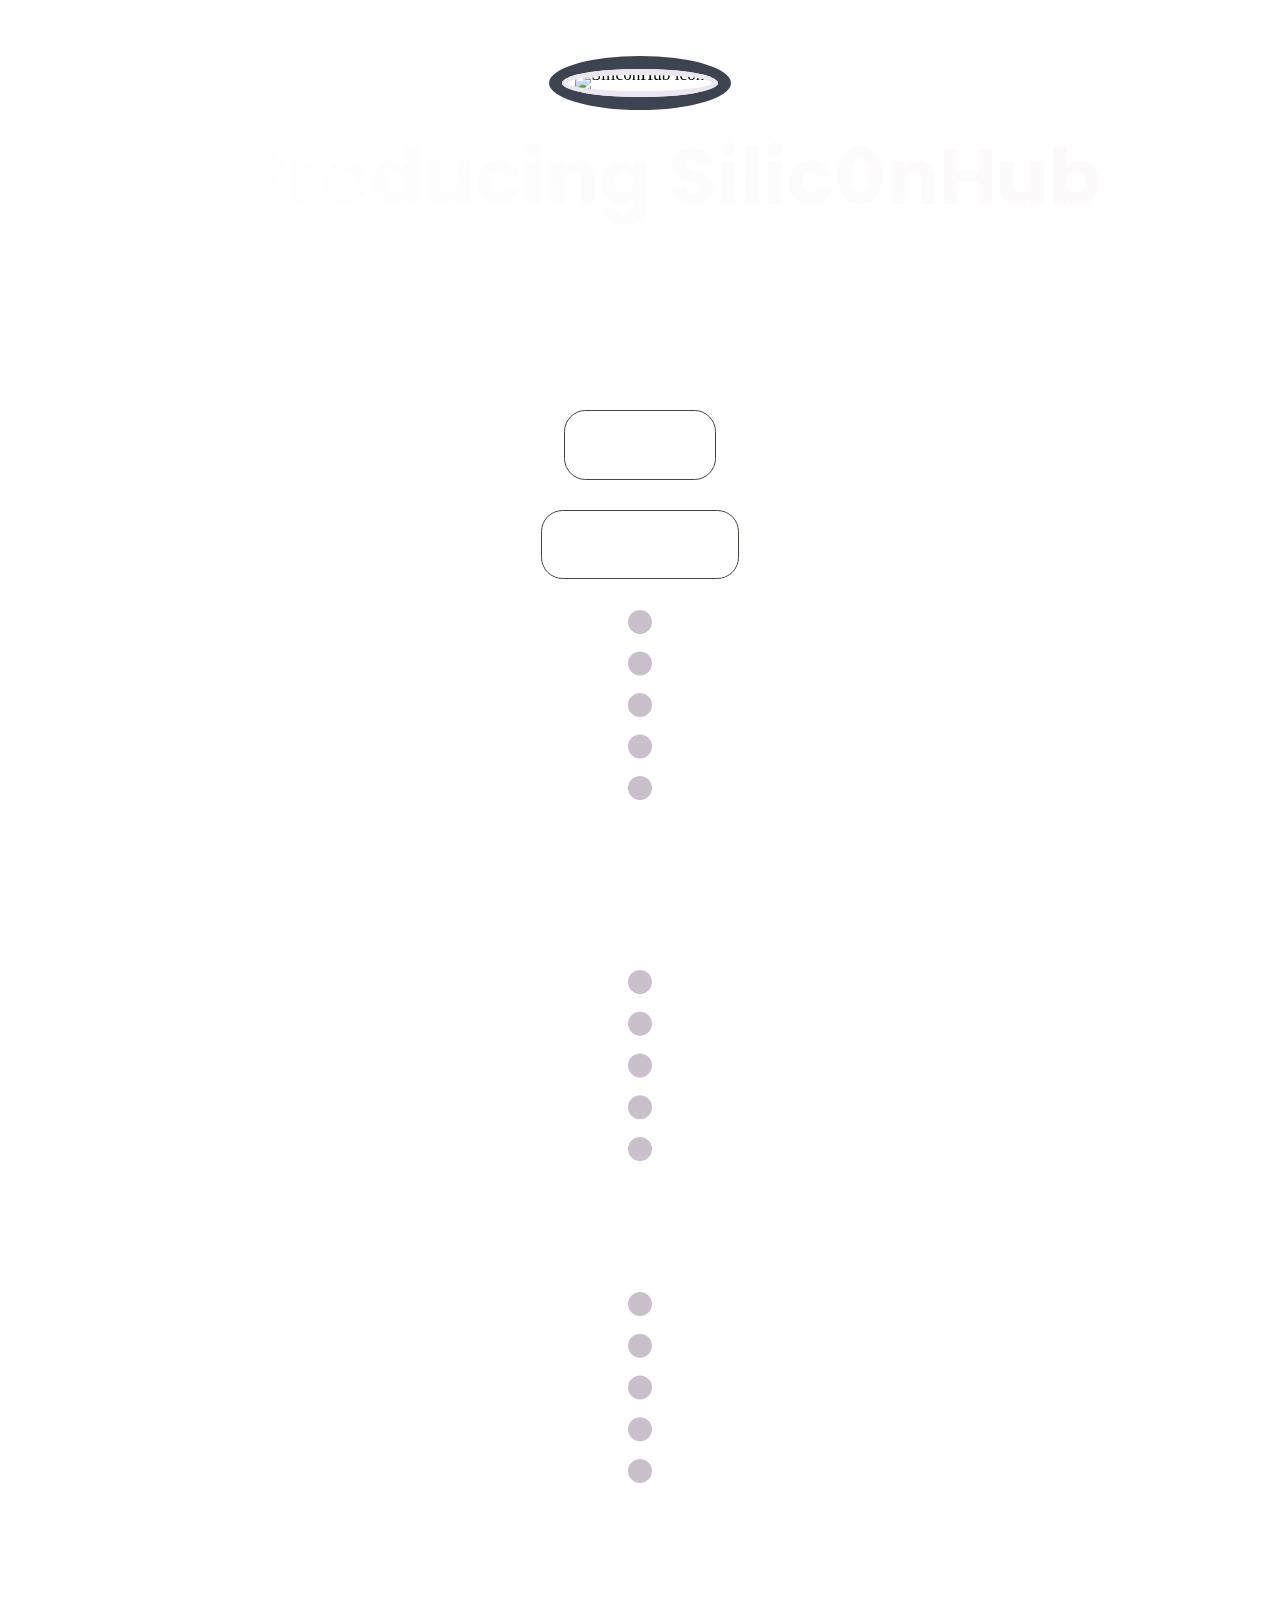
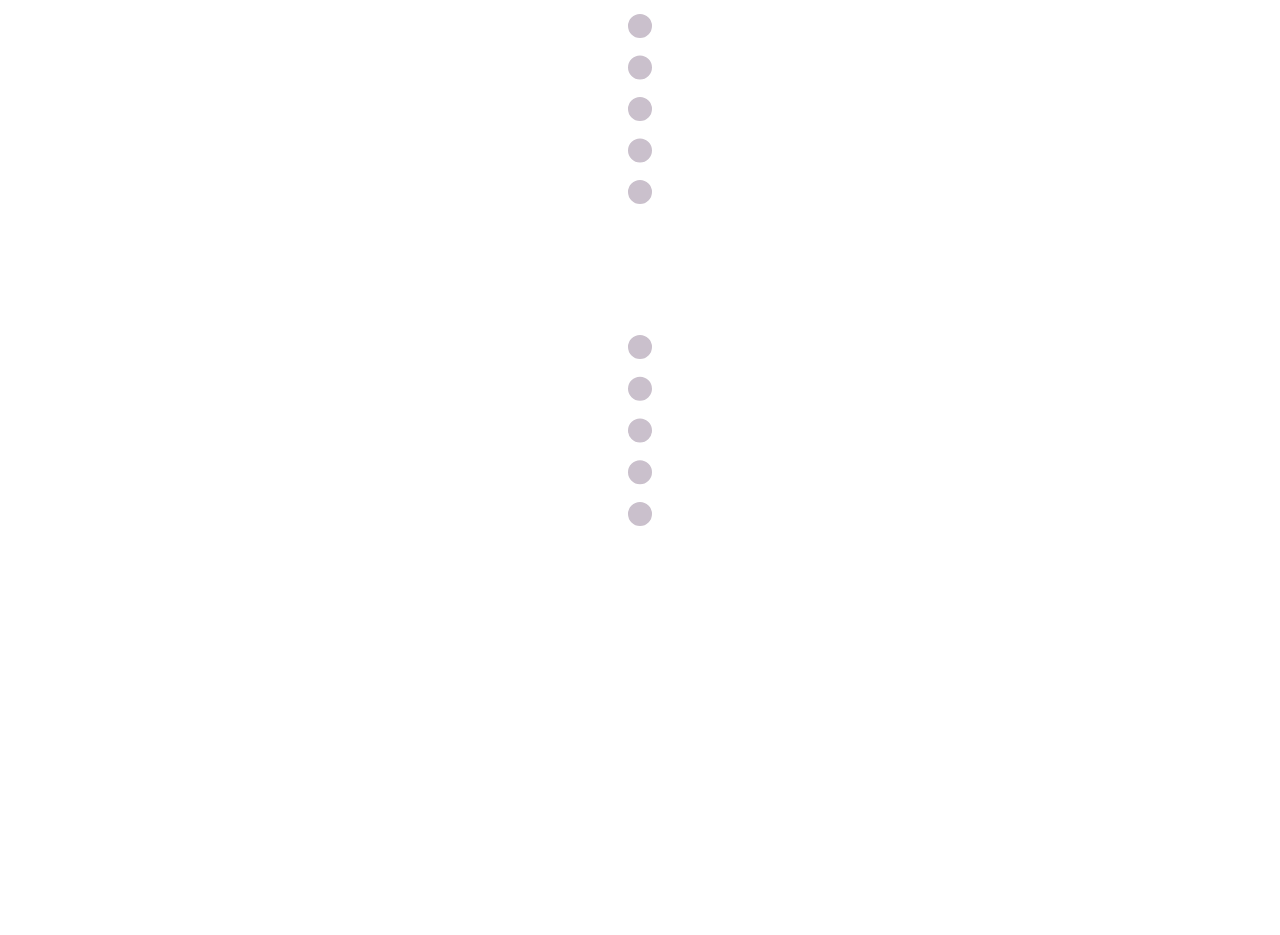
==== index.html @ a366f753 "Add files via upload" ====
<!DOCTYPE html>
<html lang="en" style="--viewport-height: 100dvh; --background-height: 100lvh;"><head><title>Silic0nHub</title><meta charset="utf-8"><meta name="viewport" content="width=device-width,initial-scale=1"><meta name="description" content="A new way to experience tweaks"><meta property="og:site_name" content="Silic0nHub"><meta property="og:title" content="Silic0nHub"><meta property="og:type" content="website"><meta property="og:description" content="A new way to experience tweaks"><meta property="og:image" content="https://raw.githubusercontent.com/Outland3r2007/Silic0nHub/main/resources/favicon.ico"><meta property="og:image:type" content="image/jpeg"><meta property="og:image:width" content="1280"><meta property="og:image:height" content="800"><meta property="og:url" content="home.html"><meta property="twitter:card" content="summary_large_image"><link rel="canonical" href="https://silic0nhub.ga"><link href="https://fonts.googleapis.com/css?display=swap&amp;family=Poppins:700,700italic%7CInter:400,400italic,700,700italic" rel="stylesheet" type="text/css"><style>html,body,div,span,applet,object,iframe,h1,h2,h3,h4,h5,h6,p,blockquote,pre,a,abbr,acronym,address,big,cite,code,del,dfn,em,img,ins,kbd,q,s,samp,small,strike,strong,sub,sup,tt,var,b,u,i,center,dl,dt,dd,ol,ul,li,fieldset,form,label,legend,table,caption,tbody,tfoot,thead,tr,th,td,article,aside,canvas,details,embed,figure,figcaption,footer,header,hgroup,menu,nav,output,ruby,section,summary,time,mark,audio,video{margin:0;padding:0;border:0;font-size:100%;font:inherit;vertical-align:baseline;}article,aside,details,figcaption,figure,footer,header,hgroup,menu,nav,section{display:block;}body{line-height:1;}ol,ul{list-style:none;}blockquote,q{quotes:none;}blockquote:before,blockquote:after,q:before,q:after{content:'';content:none;}table{border-collapse:collapse;border-spacing:0;}body{-webkit-text-size-adjust:none}mark{background-color:transparent;color:inherit}input::-moz-focus-inner{border:0;padding:0}input[type="text"],input[type="email"],select,textarea{-moz-appearance:none;-webkit-appearance:none;-ms-appearance:none;appearance:none}*, *:before, *:after {box-sizing: border-box;}body {line-height: 1.0;min-height: var(--viewport-height);min-width: 320px;overflow-x: hidden;word-wrap: break-word;}body:before {content: '';display: block;background-attachment: scroll;height: var(--background-height);left: 0;pointer-events: none;position: fixed;top: 0;transform: scale(1);width: 100vw;z-index: 0;background-image: url(''), url('https://lh3.googleusercontent.com/dvTiW1yH-d32u-3_xgGhCYrUFSm2v0r_bvnTh9hktav90YnT2o7CIocQ8OpgOjsM97dIYoUW4iArFUp9iAbj6QcyIIwWYTE84WZNcqA9OOIW4iKFGFaEPrb1w4jtC-XUYjU4orEqMlHY92l7gALFaJn952jGIaU');background-size: 308px, cover;background-position: center, center;background-repeat: repeat, no-repeat;background-color: #FFFFFF;}body:after {background-color: #272B36;content: '';display: block;height: 100%;left: 0;opacity: 0;position: fixed;top: 0;transform: scale(1);transition: opacity 1s ease-in-out 0.25s, visibility 1s 0.25s;visibility: hidden;width: 100%;z-index: 1;}body.is-loading:after {opacity: 1;visibility: visible;}:root {--background-height: 100vh;--site-language-alignment: left;--site-language-direction: ltr;--site-language-flex-alignment: flex-start;--viewport-height: 100vh;}html {font-size: 18pt;}u {text-decoration: underline;}strong {color: inherit;font-weight: bolder;}em {font-style: italic;}code {background-color: rgba(144,144,144,0.25);border-radius: 0.25em;font-family: 'Lucida Console', 'Courier New', monospace;font-size: 0.9em;font-weight: normal;letter-spacing: 0;margin: 0 0.25em;padding: 0.25em 0.5em;text-indent: 0;}mark {background-color: rgba(144,144,144,0.25);}s {text-decoration: line-through;}sub {font-size: smaller;vertical-align: sub;}sup {font-size: smaller;vertical-align: super;}a {color: inherit;text-decoration: underline;transition: color 0.25s ease;}#wrapper {-webkit-overflow-scrolling: touch;align-items: center;display: flex;flex-direction: column;justify-content: center;min-height: var(--viewport-height);overflow: hidden;position: relative;z-index: 2;}#main {--alignment: center;--flex-alignment: center;--border-radius-tl: 0;--border-radius-tr: 0;--border-radius-br: 0;--border-radius-bl: 0;align-items: center;display: flex;flex-grow: 0;flex-shrink: 0;justify-content: center;max-width: 100%;position: relative;text-align: var(--alignment);z-index: 1;transition: opacity 0.5s ease 0s,transform 0.5s ease 0s;}#main > .inner {--padding-horizontal: 4rem;--padding-vertical: 4rem;--spacing: 1.75rem;--width: 70rem;border-radius: var(--border-radius-tl) var(--border-radius-tr) var(--border-radius-br) var(--border-radius-bl);max-width: 100%;position: relative;width: var(--width);z-index: 1;padding: var(--padding-vertical) var(--padding-horizontal);}#main > .inner > * {margin-top: var(--spacing);margin-bottom: var(--spacing);}#main > .inner > :first-child {margin-top: 0 !important;}#main > .inner > :last-child {margin-bottom: 0 !important;}#main > .inner > .full {margin-left: calc(var(--padding-horizontal) * -1);max-width: calc(100% + calc(var(--padding-horizontal) * 2) + 0.4725px);width: calc(100% + calc(var(--padding-horizontal) * 2) + 0.4725px);}#main > .inner > .full:first-child {border-top-left-radius: inherit;border-top-right-radius: inherit;margin-top: calc(var(--padding-vertical) * -1) !important;}#main > .inner > .full:last-child {border-bottom-left-radius: inherit;border-bottom-right-radius: inherit;margin-bottom: calc(var(--padding-vertical) * -1) !important;}#main > .inner > .full.screen {border-radius: 0 !important;max-width: 100vw;position: relative;width: 100vw;left: 50%;margin-left: -50vw;right: auto;}body.is-loading #main {opacity: 0;transform: translateY(0.375rem);}body.is-instant #main, body.is-instant #main > .inner > *,body.is-instant #main > .inner > section > * {transition: none !important;}body.is-instant:after {display: none !important;transition: none !important;}.image {display: block;line-height: 0;max-width: 100%;position: relative;}.image .frame {-webkit-backface-visibility: hidden;-webkit-transform: translate3d(0, 0, 0);display: inline-block;max-width: 100%;overflow: hidden;vertical-align: top;width: 100%;}.image .frame img {border-radius: 0 !important;max-width: 100%;vertical-align: top;width: inherit;}.image.full .frame {display: block;}.image.full:first-child .frame {border-top-left-radius: inherit;border-top-right-radius: inherit;}.image.full:last-child .frame {border-bottom-left-radius: inherit;border-bottom-right-radius: inherit;}.image.style1 .frame {width: 9rem;border-radius: 100%;border-color: #ECE6ED;border-style: solid;border-width: 6px;box-shadow: 0rem 0rem 0rem 0.75rem #3E4352;transition: none;}.image.style1 .frame img {transition: none;}h1, h2, h3, p {direction: var(--site-language-direction);position: relative;}h1 span.p, h2 span.p, h3 span.p, p span.p {display: block;position: relative;}h1 span[style], h2 span[style], h3 span[style], p span[style], h1 strong, h2 strong, h3 strong, p strong, h1 a, h2 a, h3 a, p a, h1 code, h2 code, h3 code, p code, h1 mark, h2 mark, h3 mark, p mark {-webkit-text-fill-color: currentcolor;}h1.style2, h2.style2, h3.style2, p.style2 {color: #FCFAFA;font-family: 'Poppins', sans-serif;font-size: 4.5em;line-height: 1.25;font-weight: 700;background-image: linear-gradient(45deg, #FFFFFF 0%, #FCFAFA 85%);-webkit-background-clip: text;-webkit-text-fill-color: transparent;}h1.style2 mark, h2.style2 mark, h3.style2 mark, p.style2 mark {color: #A1A1A1;background-color: transparent;}h1.style2 a, h2.style2 a, h3.style2 a, p.style2 a {text-decoration: none;}h1.style2 a:hover, h2.style2 a:hover, h3.style2 a:hover, p.style2 a:hover {text-decoration: underline;}h1.style2 span.p:nth-child(n + 2), h2.style2 span.p:nth-child(n + 2), h3.style2 span.p:nth-child(n + 2), p.style2 span.p:nth-child(n + 2) {margin-top: 1rem;-webkit-text-fill-color: currentcolor;}h1.style2 span.p, h2.style2 span.p, h3.style2 span.p, p.style2 span.p {background-image: linear-gradient(45deg, #FFFFFF 0%, #FCFAFA 85%);-webkit-background-clip: text;-webkit-text-fill-color: transparent !important;}h1.style4, h2.style4, h3.style4, p.style4 {color: #FFFFFF;font-family: 'Inter', sans-serif;font-size: 1em;line-height: 1.875;font-weight: 400;}h1.style4 mark, h2.style4 mark, h3.style4 mark, p.style4 mark {color: #5F3FBA;background-color: transparent;}h1.style4 a, h2.style4 a, h3.style4 a, p.style4 a {text-decoration: none;}h1.style4 a:hover, h2.style4 a:hover, h3.style4 a:hover, p.style4 a:hover {text-decoration: underline;}h1.style4 span.p:nth-child(n + 2), h2.style4 span.p:nth-child(n + 2), h3.style4 span.p:nth-child(n + 2), p.style4 span.p:nth-child(n + 2) {margin-top: 1rem;}h1.style3:not(:first-child), h2.style3:not(:first-child), h3.style3:not(:first-child), p.style3:not(:first-child) {margin-top: 0.875rem !important;}h1.style3:not(:last-child), h2.style3:not(:last-child), h3.style3:not(:last-child), p.style3:not(:last-child) {margin-bottom: 0.875rem !important;}h1.style3, h2.style3, h3.style3, p.style3 {text-transform: uppercase;color: #FFFFFF;font-family: 'Inter', sans-serif;letter-spacing: 0.25rem;width: calc(100% + 0.25rem);font-size: 0.75em;line-height: 1.5;font-weight: 700;}h1.style3 mark, h2.style3 mark, h3.style3 mark, p.style3 mark {color: #5F3FBA;background-color: transparent;}h1.style3 a, h2.style3 a, h3.style3 a, p.style3 a {text-decoration: none;}h1.style3 a:hover, h2.style3 a:hover, h3.style3 a:hover, p.style3 a:hover {text-decoration: underline;}h1.style3 span.p:nth-child(n + 2), h2.style3 span.p:nth-child(n + 2), h3.style3 span.p:nth-child(n + 2), p.style3 span.p:nth-child(n + 2) {margin-top: 1rem;}h1.style1, h2.style1, h3.style1, p.style1 {text-align: center;color: #FFFFFF;font-family: 'Poppins', sans-serif;font-size: 0.5em;line-height: 1.375;font-weight: 700;background-image: linear-gradient(45deg, #FFFFFF 53%, #FFFFFF 100%);-webkit-background-clip: text;-webkit-text-fill-color: transparent;}h1.style1 mark, h2.style1 mark, h3.style1 mark, p.style1 mark {color: #A1A1A1;background-color: transparent;}h1.style1 a, h2.style1 a, h3.style1 a, p.style1 a {text-decoration: none;}h1.style1 a:hover, h2.style1 a:hover, h3.style1 a:hover, p.style1 a:hover {text-decoration: underline;}h1.style1 span.p:nth-child(n + 2), h2.style1 span.p:nth-child(n + 2), h3.style1 span.p:nth-child(n + 2), p.style1 span.p:nth-child(n + 2) {margin-top: 1rem;-webkit-text-fill-color: currentcolor;}h1.style1 span.p, h2.style1 span.p, h3.style1 span.p, p.style1 span.p {background-image: linear-gradient(45deg, #FFFFFF 53%, #FFFFFF 100%);-webkit-background-clip: text;-webkit-text-fill-color: transparent !important;}.buttons {cursor: default;display: flex;justify-content: var(--flex-alignment);letter-spacing: 0;padding: 0;}.buttons li {max-width: 100%;}.buttons li a {align-items: center;justify-content: center;max-width: 100%;text-align: center;text-decoration: none;vertical-align: middle;white-space: nowrap;}.buttons.style1 {gap: 0rem;flex-direction: row;flex-wrap: wrap;}.buttons.style1 li a {display: inline-flex;width: auto;height: 4rem;line-height: 4rem;padding: 0 2rem;vertical-align: middle;text-transform: uppercase;font-family: 'Inter', sans-serif;letter-spacing: 0.25rem;padding-left: calc(0.25rem + 2rem);font-size: 0.75em;font-weight: 700;border-radius: 1.25rem;flex-direction: row-reverse;justify-content: flex-end;transition: transform 0.25s ease, color 0.25s ease, background-color 0.25s ease, border-color 0.25s ease;}.buttons.style1 li a svg {display: block;fill: #FFFFFF;flex-grow: 0;flex-shrink: 0;height: 100%;min-width: 18px;width: 1.875em;margin-left: 0.5em;margin-right: calc(-0.125em + 0.25rem);transition: fill 0.25s ease;}.buttons.style1 li a .label {direction: var(--site-language-direction);overflow: hidden;text-overflow: ellipsis;flex-grow: 1;flex-shrink: 1;text-align: left;width: 100%;}.buttons.style1 .button {color: #FFFFFF;border: solid 1px #3E4352;}.buttons.style1 .button svg {fill: #FFFFFF;}.buttons.style1 li a:hover {transform: scale(1.0775);}hr {border: 0;padding: 0;position: relative;width: 100%;}hr:before {content: '';display: inline-block;max-width: 100%;vertical-align: middle;}hr.style1:not(:first-child) {margin-top: 0rem !important;}hr.style1:not(:last-child) {margin-bottom: 0rem !important;}hr.style1:before {height: 11rem;border-left: dotted 24px #CAC0CC;width: 24px;}.icons {display: flex;flex-wrap: wrap;justify-content: var(--flex-alignment);letter-spacing: 0;padding: 0;}.icons li {position: relative;z-index: 1;}.icons li a {align-items: center;display: flex;justify-content: center;}.icons li a svg {display: block;position: relative;}.icons li a + svg {display: block;height: 100%;left: 0;pointer-events: none;position: absolute;top: 0;width: 100%;z-index: -1;}.icons li a .label {display: none;}.icons.style2 {font-size: 1.5em;gap: 1.25rem;}.icons.style2 li a {border-radius: 100%;height: 2em;width: 2em;transition: transform 0.25s ease, color 0.25s ease, background-color 0.25s ease, border-color 0.25s ease;}.icons.style2 li a svg {height: 60%;width: 60%;transition: fill 0.25s ease;}.icons.style2 a {background-color: #3E4352;}.icons.style2 a svg {fill: #FF7A7A;}.icons.style2 li a + svg {transition: transform 0.25s ease, fill 0.25s ease, stroke 0.25s ease;}.icons.style2 li a:hover {transform: scale(1.1125);}.icons.style2 li a:hover + svg {transform: scale(1.1125);}#icons01 .n01 svg {fill: #695EE6;}.icc-credits {display: block;opacity: 1 !important;position: relative;transition-delay: 0s !important;}.icc-credits span {border-radius: 24px;cursor: pointer;display: inline-block;font-family: Arial, sans-serif;font-size: 12px;letter-spacing: 0;line-height: 1;position: relative;text-decoration: none;width: auto;}.icc-credits span a {display: inline-block;padding: 0.5em 0.375em;position: relative;text-decoration: none;transition: color 0.25s ease, transform 0.25s ease;z-index: 1;}.icc-credits span a:before {content: '( ';opacity: 1;transition: opacity 0.25s ease;}.icc-credits span a:after {content: ' )';opacity: 1;transition: opacity 0.25s ease;}.icc-credits span::after {background-image: linear-gradient(30deg, #A464A1 15%, #3B5DAD 85%);border-radius: inherit;box-shadow: 0 0.25em 1.25em 0 rgba(0,0,0,0.25);content: '';display: block;height: calc(100% + 2px);left: -1px;opacity: 0;pointer-events: none;position: absolute;top: -1px;transition: opacity 0.25s ease, box-shadow 0.25s ease, transform 0.25s ease;width: calc(100% + 2px);}.icc-credits span:hover {text-transform: none !important;}.icc-credits span:hover a {color: #ffffff !important;transform: scale(1.1) translateY(-0.05rem);}.icc-credits span:hover a:before {opacity: 0;}.icc-credits span:hover a:after {opacity: 0;}.icc-credits span:hover::after {opacity: 1;transform: scale(1.1) translateY(-0.05rem);}#credits span {color: rgba(255,255,255,0.498);margin-top: 1.5rem !important;}@media (max-width: 1920px) {}@media (max-width: 1680px) {html {font-size: 13pt;}}@media (max-width: 1280px) {html {font-size: 13pt;}}@media (max-width: 1024px) {}@media (max-width: 980px) {html {font-size: 11pt;}}@media (max-width: 736px) {html {font-size: 11pt;}#main > .inner {--padding-horizontal: 1.5rem;--padding-vertical: 1.5rem;--spacing: 1.75rem;}.image.style1 .frame {width: 7.75rem;}h1.style2, h2.style2, h3.style2, p.style2 {letter-spacing: 0rem;width: 100%;font-size: 2.75em;line-height: 1.25;}h1.style4, h2.style4, h3.style4, p.style4 {letter-spacing: 0rem;width: 100%;font-size: 1em;line-height: 1.875;}h1.style3:not(:first-child), h2.style3:not(:first-child), h3.style3:not(:first-child), p.style3:not(:first-child) {margin-top: 0.65625rem !important;}h1.style3:not(:last-child), h2.style3:not(:last-child), h3.style3:not(:last-child), p.style3:not(:last-child) {margin-bottom: 0.65625rem !important;}h1.style3, h2.style3, h3.style3, p.style3 {letter-spacing: 0.21875rem;width: calc(100% + 0.21875rem);font-size: 0.75em;line-height: 1.5;}h1.style1, h2.style1, h3.style1, p.style1 {letter-spacing: 0rem;width: 100%;font-size: 1.5em;line-height: 1.375;}.buttons.style1 li a {letter-spacing: 0.25rem;padding-left: calc(0.25rem + 2rem);font-size: 0.75em;}.buttons.style1 li a svg {width: 1.875em;}hr.style1:not(:first-child) {margin-top: 0rem !important;}hr.style1:not(:last-child) {margin-bottom: 0rem !important;}hr.style1:before {height: 5rem;}.icons.style2 {font-size: 1.5em;gap: 1.25rem;}}@media (max-width: 480px) {#main > .inner {--spacing: 1.53125rem;}}@media (max-width: 360px) {#main > .inner {--padding-horizontal: 1.125rem;--padding-vertical: 1.125rem;--spacing: 1.3125rem;}h1.style2, h2.style2, h3.style2, p.style2 {font-size: 2.75em;}h1.style4, h2.style4, h3.style4, p.style4 {font-size: 1em;}h1.style3, h2.style3, h3.style3, p.style3 {font-size: 0.75em;}h1.style1, h2.style1, h3.style1, p.style1 {font-size: 1.5em;}.buttons.style1 {gap: 0rem;}.icons.style2 {gap: 0.9375rem;}}</style><noscript>&lt;style&gt;body {overflow: auto !important;}body:after {display: none !important;}#main &gt; .inner {opacity: 1.0 !important;}#main {opacity: 1.0 !important;transform: none !important;transition: none !important;filter: none !important;}&lt;/style&gt;</noscript><style></style></head><body class="is-ready is-touch"><svg xmlns="http://www.w3.org/2000/svg" version="1.1" xmlns:xlink="http://www.w3.org/1999/xlink" viewBox="0 0 40 40" display="none" width="0" height="0"><symbol id="icon-9e2" viewBox="0 0 40 40"><path d="M35.7,36.6H4.3C3.6,36.6,3,36,3,35.3V34c0-0.7,0.6-1.3,1.3-1.3h31.5c0.7,0,1.3,0.6,1.3,1.3v1.3C37,36.1,36.4,36.6,35.7,36.6 z M21.4,28.3c-0.4,0.4-0.9,0.6-1.5,0.6s-1.1-0.2-1.5-0.6L8,18c-0.4-0.4-0.6-0.9-0.6-1.5S7.6,15.4,8,15l1.2-1.2 c0.4-0.4,0.9-0.6,1.5-0.6s1.1,0.2,1.5,0.6l4.7,4.7V7.3c0-0.6,0.2-1,0.6-1.4c0.4-0.3,0.8-0.5,1.4-0.5h2c0.6,0,1.1,0.2,1.5,0.5 C22.8,6.3,23,6.8,23,7.3v11.2l4.7-4.7c0.4-0.4,0.9-0.6,1.5-0.6s1.1,0.2,1.5,0.6l1.2,1.2c0.4,0.4,0.6,0.9,0.6,1.5s-0.2,1.1-0.6,1.5 L21.4,28.3z"></path></symbol><symbol id="icon-90a" viewBox="0 0 40 40"><path d="M37.3,15.3v15.3c0,0.8-0.3,1.6-0.9,2.2c-0.6,0.6-1.4,0.9-2.2,0.9H5.8c-0.8,0-1.6-0.3-2.2-0.9s-0.9-1.4-0.9-2.2V15.3 c0.5,0.6,1.2,1.1,2,1.7c4.7,3.1,7.9,5.4,9.6,6.7c0.7,0.5,1.4,0.9,1.8,1.2c0.4,0.3,1,0.6,1.9,0.9c0.7,0.3,1.5,0.5,2.1,0.5l0,0 c0.6,0,1.4-0.2,2.1-0.5c0.7-0.3,1.4-0.6,1.9-0.9c0.4-0.3,1-0.7,1.8-1.2c2.2-1.6,5.4-3.8,9.6-6.7C36.1,16.5,36.7,15.9,37.3,15.3 L37.3,15.3z M37.3,9.6c0,1-0.3,2-0.9,2.9c-0.6,0.9-1.5,1.8-2.4,2.4c-4.9,3.3-7.9,5.4-9,6.2c-0.1,0.1-0.4,0.3-0.8,0.6 c-0.4,0.3-0.7,0.5-1,0.7c-0.3,0.2-0.6,0.4-1,0.6c-0.4,0.2-0.7,0.4-1.1,0.5c-0.4,0.1-0.6,0.2-0.9,0.2l0,0c-0.3,0-0.6-0.1-0.9-0.2 c-0.3-0.1-0.7-0.3-1.1-0.5c-0.4-0.2-0.7-0.4-1-0.6c-0.3-0.2-0.6-0.4-1-0.7c-0.4-0.3-0.7-0.5-0.8-0.6c-1.1-0.8-2.8-2-5.1-3.5 c-2.3-1.6-3.3-2.4-3.7-2.7c-0.8-0.5-1.6-1.2-2.3-2.2s-1-1.9-1-2.6c0-1,0.3-1.9,0.8-2.5c0.5-0.6,1.2-1,2.3-1h28.4 c0.8,0,1.6,0.3,2.2,0.9C37.1,8.1,37.3,8.8,37.3,9.6L37.3,9.6z"></path></symbol><symbol id="icon-98a" viewBox="0 0 40 40"><path d="M6.3,34v-5.5h28V34H6.3z M6.3,17.3h28v5.5h-28V17.3z M6.3,6.1h17v5.5h-17V6.1z"></path></symbol><symbol id="icon-905" viewBox="0 0 40 40"><path d="M36.3,10.2c-1,1.3-2.1,2.5-3.4,3.5c0,0.2,0,0.4,0,1c0,1.7-0.2,3.6-0.9,5.3c-0.6,1.7-1.2,3.5-2.4,5.1 c-1.1,1.5-2.3,3.1-3.7,4.3c-1.4,1.2-3.3,2.3-5.3,3c-2.1,0.8-4.2,1.2-6.6,1.2c-3.6,0-7-1-10.2-3c0.4,0,1.1,0.1,1.5,0.1 c3.1,0,5.9-1,8.2-2.9c-1.4,0-2.7-0.4-3.8-1.3c-1.2-1-1.9-2-2.2-3.3c0.4,0.1,1,0.1,1.2,0.1c0.6,0,1.2-0.1,1.7-0.2 c-1.4-0.3-2.7-1.1-3.7-2.3s-1.4-2.6-1.4-4.2v-0.1c1,0.6,2,0.9,3,0.9c-1-0.6-1.5-1.3-2.2-2.4c-0.6-1-0.9-2.1-0.9-3.3s0.3-2.3,1-3.4 c1.5,2.1,3.6,3.6,6,4.9s4.9,2,7.6,2.1c-0.1-0.6-0.1-1.1-0.1-1.4c0-1.8,0.8-3.5,2-4.7c1.2-1.2,2.9-2,4.7-2c2,0,3.6,0.8,4.8,2.1 c1.4-0.3,2.9-0.9,4.2-1.5c-0.4,1.5-1.4,2.7-2.9,3.6C33.8,11.2,35.1,10.9,36.3,10.2L36.3,10.2z"></path></symbol></svg><div id="wrapper"><div id="main"><div class="inner"><div id="image04" class="style1 image" style="opacity: 1; transform: none;"><span class="frame"><img src="https://raw.githubusercontent.com/Outland3r2007/Silic0nHub/main/resources/favicon.ico" alt="Silic0nHub icon"></span></div><h1 id="text01" class="style2" style="opacity: 1; transform: none;">Introducing Silic0nHub</h1><p id="text16" class="style4" style="opacity: 1;">Made with ♥ by @Outland3r2007</p><h3 id="text02" class="style3" style="opacity: 1; transform: none;">Silic0nHub</h3><h2 id="text03" class="style1" style="opacity: 1; transform: none;">A new way to experience tweaks on your iPhone</h2><ul id="buttons01" class="style1 buttons" style="opacity: 1; transform: none;"><li><a href="https://silic0nhub.ga/home.html" class="button n01"><svg><use xlink:href="#icon-9e2"></use></svg><span class="label">Web</span></a></li></ul><ul id="buttons02" class="style1 buttons" style="opacity: 1; transform: none;"><li><a href="https://silic0nhub.ga" class="button n01"><svg><use xlink:href="#icon-98a"></use></svg><span class="label">Webclip</span></a></li></ul><hr id="divider03" class="style1"><h3 id="text12" class="style3" style="opacity: 1; transform: none;">Silic0nHub</h3><h2 id="text10" class="style1" style="opacity: 1; transform: none;">Modern, elegant, fast</h2><p id="text11" class="style4" style="opacity: 1;">Free forever, no ads, no scam, no virus, tweaks from the community.All in one place, just for you.</p><hr id="divider04" class="style1"><div id="image05" class="style1 image" style="opacity: 1; transform: none;"><a href="#" class="frame"><img src="https://cdn.bio.link/uploads/profile_pictures/2022-09-04/vyOyNK8Zg1bBFY9J04LGc187tmiuAi02.png"></a></div><p id="text07" class="style1" style="opacity: 1; transform: none;">Custom icons</p><hr id="divider06" class="style1"><div id="image07" class="style1 image" style="opacity: 1; transform: none;"><a href="#" class="frame"><img src="https://github.com/Outland3r2007/Resources/blob/main/chart.bar.doc.horizontal.fill.jpg?raw=true" alt="What’s new?"></a></div><p id="text13" class="style1" style="opacity: 1; transform: none;">Changelog provided in the app</p><hr id="divider07" class="style1"><div id="image09" class="style1 image" style="opacity: 1; transform: none;"><a href="#" class="frame"><img src="https://github.com/Outland3r2007/Resources/blob/main/gear_fill.jpg?raw=true"></a></div><p id="text15" class="style1" style="opacity: 1; transform: none;">Minimal design,made to look like a native app.</p><hr id="divider09" class="style1"><h3 id="text09" class="style3" style="opacity: 1; transform: none;">Credits</h3><div id="image03" class="style1 image" style="opacity: 1; transform: none;"><a href="https://mobile.twitter.com/Outland3r2007" class="frame"><img src="https://pbs.twimg.com/profile_images/1600060077859393538/vbFnymGm_400x400.jpg" alt="Outland3r2007 Twitter Profile"></a></div><h2 id="text04" class="style1" style="opacity: 1; transform: none;">Outland3r2007</h2><p id="text20" class="style4" style="opacity: 1;">You are not allowed to recreate my websites. ©️Made with ♥ by Outland3r_2007</p><ul id="icons01" class="style2 icons"><li style="opacity: 1; transform: none;"><a class="n01" href="mailto:https://mobile.twitter.com/Outland3r_2007"><svg><use xlink:href="#icon-905"></use></svg><span class="label">Twitter</span></a></li><li style="opacity: 1; transform: none;"><a class="n02" href="mailto:baloggabriel76@outlook.com"><svg><use xlink:href="#icon-90a"></use></svg><span class="label">Email</span></a></li></ul><div id="credits" class="icc-credits"><span></span></div></div></div></div><script>(function() {var on = addEventListener,$ = function(q) { return document.querySelector(q) },$$ = function(q) { return document.querySelectorAll(q) },$body = document.body,$inner = $('.inner'),client = (function() {var o = {browser: 'other',browserVersion: 0,os: 'other',osVersion: 0,mobile: false,canUse: null,flags: {lsdUnits: false,},},ua = navigator.userAgent,a, i;a = [['firefox', /Firefox\/([0-9\.]+)/],['edge', /Edge\/([0-9\.]+)/],['safari', /Version\/([0-9\.]+).+Safari/],['chrome', /Chrome\/([0-9\.]+)/],['chrome', /CriOS\/([0-9\.]+)/],['ie', /Trident\/.+rv:([0-9]+)/]];for (i=0; i < a.length; i++) {if (ua.match(a[i][1])) {o.browser = a[i][0];o.browserVersion = parseFloat(RegExp.$1);break;}}a = [['ios', /([0-9_]+) like Mac OS X/, function(v) { return v.replace('_', '.').replace('_', ''); }],['ios', /CPU like Mac OS X/, function(v) { return 0 }],['ios', /iPad; CPU/, function(v) { return 0 }],['android', /Android ([0-9\.]+)/, null],['mac', /Macintosh.+Mac OS X ([0-9_]+)/, function(v) { return v.replace('_', '.').replace('_', ''); }],['windows', /Windows NT ([0-9\.]+)/, null],['undefined', /Undefined/, null],];for (i=0; i < a.length; i++) {if (ua.match(a[i][1])) {o.os = a[i][0];o.osVersion = parseFloat( a[i][2] ? (a[i][2])(RegExp.$1) : RegExp.$1 );break;}}if (o.os == 'mac'&& ('ontouchstart' in window)&& ((screen.width == 1024 && screen.height == 1366)|| (screen.width == 834 && screen.height == 1112)|| (screen.width == 810 && screen.height == 1080)|| (screen.width == 768 && screen.height == 1024)))o.os = 'ios';o.mobile = (o.os == 'android' || o.os == 'ios');var _canUse = document.createElement('div');o.canUse = function(property, value) {var style;style = _canUse.style;if (!(property in style))return false;if (typeof value !== 'undefined') {style[property] = value;if (style[property] == '')return false;}return true;};o.flags.lsdUnits = o.canUse('width', '100dvw');return o;}()),trigger = function(t) {dispatchEvent(new Event(t));},cssRules = function(selectorText) {var ss = document.styleSheets,a = [],f = function(s) {var r = s.cssRules,i;for (i=0; i < r.length; i++) {if (r[i] instanceof CSSMediaRule && matchMedia(r[i].conditionText).matches)(f)(r[i]); else if (r[i] instanceof CSSStyleRule && r[i].selectorText == selectorText)a.push(r[i]);}},x, i;for (i=0; i < ss.length; i++)f(ss[i]);return a;},thisHash = function() {var h = location.hash ? location.hash.substring(1) : null,a;if (!h)return null;if (h.match(/\?/)) {a = h.split('?');h = a[0];history.replaceState(undefined, undefined, '#' + h);window.location.search = a[1];}if (h.length > 0&& !h.match(/^[a-zA-Z]/))h = 'x' + h;if (typeof h == 'string')h = h.toLowerCase();return h;},scrollToElement = function(e, style, duration) {var y, cy, dy,start, easing, offset, f;if (!e)y = 0; else {offset = (e.dataset.scrollOffset ? parseInt(e.dataset.scrollOffset) : 0) * parseFloat(getComputedStyle(document.documentElement).fontSize);switch (e.dataset.scrollBehavior ? e.dataset.scrollBehavior : 'default') {case 'default':default:y = e.offsetTop + offset;break;case 'center':if (e.offsetHeight < window.innerHeight)y = e.offsetTop - ((window.innerHeight - e.offsetHeight) / 2) + offset; else y = e.offsetTop - offset;break;case 'previous':if (e.previousElementSibling)y = e.previousElementSibling.offsetTop + e.previousElementSibling.offsetHeight + offset; else y = e.offsetTop + offset;break;}}if (!style)style = 'smooth';if (!duration)duration = 750;if (style == 'instant') {window.scrollTo(0, y);return;}start = Date.now();cy = window.scrollY;dy = y - cy;switch (style) {case 'linear':easing = function (t) { return t };break;case 'smooth':easing = function (t) { return t<.5 ? 4*t*t*t : (t-1)*(2*t-2)*(2*t-2)+1 };break;}f = function() {var t = Date.now() - start;if (t >= duration)window.scroll(0, y); else {window.scroll(0, cy + (dy * easing(t / duration)));requestAnimationFrame(f);}};f();},scrollToTop = function() {scrollToElement(null);},loadElements = function(parent) {var a, e, x, i;a = parent.querySelectorAll('iframe[data-src]:not([data-src=""])');for (i=0; i < a.length; i++) {a[i].src = a[i].dataset.src;a[i].dataset.src = "";}a = parent.querySelectorAll('video[autoplay]');for (i=0; i < a.length; i++) {if (a[i].paused)a[i].play();}e = parent.querySelector('[data-autofocus="1"]');x = e ? e.tagName : null;switch (x) {case 'FORM':e = e.querySelector('.field input, .field select, .field textarea');if (e)e.focus();break;default:break;}},unloadElements = function(parent) {var a, e, x, i;a = parent.querySelectorAll('iframe[data-src=""]');for (i=0; i < a.length; i++) {if (a[i].dataset.srcUnload === '0')continue;a[i].dataset.src = a[i].src;a[i].src = '';}a = parent.querySelectorAll('video');for (i=0; i < a.length; i++) {if (!a[i].paused)a[i].pause();}e = $(':focus');if (e)e.blur();};window._scrollToTop = scrollToTop;var thisURL = function() {return window.location.href.replace(window.location.search, '').replace(/#$/, '');};var getVar = function(name) {var a = window.location.search.substring(1).split('&'),b, k;for (k in a) {b = a[k].split('=');if (b[0] == name)return b[1];}return null;};var errors = {handle: function(handler) {window.onerror = function(message, url, line, column, error) {(handler)(error.message);return true;};},unhandle: function() {window.onerror = null;}};on('load', function() {setTimeout(function() {$body.className = $body.className.replace(/\bis-loading\b/, 'is-playing');setTimeout(function() {$body.className = $body.className.replace(/\bis-playing\b/, 'is-ready');}, 1250);}, 100);});loadElements(document.body);var style, sheet, rule;style = document.createElement('style');style.appendChild(document.createTextNode(''));document.head.appendChild(style);sheet = style.sheet;if (client.mobile) {(function() {if (client.flags.lsdUnits) {document.documentElement.style.setProperty('--viewport-height', '100dvh');document.documentElement.style.setProperty('--background-height', '100lvh');} else {var f = function() {document.documentElement.style.setProperty('--viewport-height', window.innerHeight + 'px');document.documentElement.style.setProperty('--background-height', (window.innerHeight + 250) + 'px');};on('load', f);on('resize', f);on('orientationchange', function() {setTimeout(function() {(f)();}, 100);});}})();}if (client.os == 'android') {(function() {sheet.insertRule('body::after { }', 0);rule = sheet.cssRules[0];var f = function() {rule.style.cssText = 'height: ' + (Math.max(screen.width, screen.height)) + 'px';};on('load', f);on('orientationchange', f);on('touchmove', f);})();$body.classList.add('is-touch');} else if (client.os == 'ios') {if (client.osVersion <= 11)(function() {sheet.insertRule('body::after { }', 0);rule = sheet.cssRules[0];rule.style.cssText = '-webkit-transform: scale(1.0)';})();if (client.osVersion <= 11)(function() {sheet.insertRule('body.ios-focus-fix::before { }', 0);rule = sheet.cssRules[0];rule.style.cssText = 'height: calc(100% + 60px)';on('focus', function(event) {$body.classList.add('ios-focus-fix');}, true);on('blur', function(event) {$body.classList.remove('ios-focus-fix');}, true);})();$body.classList.add('is-touch');}var scrollEvents = {items: [],add: function(o) {this.items.push({element: o.element,triggerElement: (('triggerElement' in o && o.triggerElement) ? o.triggerElement : o.element),enter: ('enter' in o ? o.enter : null),leave: ('leave' in o ? o.leave : null),mode: ('mode' in o ? o.mode : 1),offset: ('offset' in o ? o.offset : 0),initialState: ('initialState' in o ? o.initialState : null),state: false,});},handler: function() {var height, top, bottom, scrollPad;if (client.os == 'ios') {height = document.documentElement.clientHeight;top = document.body.scrollTop + window.scrollY;bottom = top + height;scrollPad = 125;} else {height = document.documentElement.clientHeight;top = document.documentElement.scrollTop;bottom = top + height;scrollPad = 0;}scrollEvents.items.forEach(function(item) {var bcr, elementTop, elementBottom, state, a, b;if (!item.enter&& !item.leave)return true;if (!item.triggerElement|| item.triggerElement.offsetParent === null)return true;bcr = item.triggerElement.getBoundingClientRect();elementTop = top + Math.floor(bcr.top);elementBottom = elementTop + bcr.height;if (item.initialState !== null) {state = item.initialState;item.initialState = null;} else {switch (item.mode) {case 1:default:state = (bottom > (elementTop - item.offset) && top < (elementBottom + item.offset));break;case 2:a = (top + (height * 0.5));state = (a > (elementTop - item.offset) && a < (elementBottom + item.offset));break;case 3:a = top + (height * 0.25);if (a - (height * 0.375) <= 0)a = 0;b = top + (height * 0.75);if (b + (height * 0.375) >= document.body.scrollHeight - scrollPad)b = document.body.scrollHeight + scrollPad;state = (b > (elementTop - item.offset) && a < (elementBottom + item.offset));break;}}if (state != item.state) {item.state = state;if (item.state) {if (item.enter) {(item.enter).apply(item.element);if (!item.leave)item.enter = null;}} else {if (item.leave) {(item.leave).apply(item.element);if (!item.enter)item.leave = null;}}}});},init: function() {on('load', this.handler);on('resize', this.handler);on('scroll', this.handler);(this.handler)();}};scrollEvents.init();var onvisible = {effects: {'blur-in': {transition: function (speed, delay) {return 'opacity ' + speed + 's ease' + (delay ? ' ' + delay + 's' : '') + ', ' +'filter ' + speed + 's ease' + (delay ? ' ' + delay + 's' : '');},rewind: function(intensity) {this.style.opacity = 0;this.style.filter = 'blur(' + (0.25 * intensity) + 'rem)';},play: function() {this.style.opacity = 1;this.style.filter = 'none';},},'zoom-in': {transition: function (speed, delay) {return 'opacity ' + speed + 's ease' + (delay ? ' ' + delay + 's' : '') + ', ' +'transform ' + speed + 's ease' + (delay ? ' ' + delay + 's' : '');},rewind: function(intensity, alt) {this.style.opacity = 0;this.style.transform = 'scale(' + (1 - ((alt ? 0.25 : 0.05) * intensity)) + ')';},play: function() {this.style.opacity = 1;this.style.transform = 'none';},},'zoom-out': {transition: function (speed, delay) {return 'opacity ' + speed + 's ease' + (delay ? ' ' + delay + 's' : '') + ', ' +'transform ' + speed + 's ease' + (delay ? ' ' + delay + 's' : '');},rewind: function(intensity, alt) {this.style.opacity = 0;this.style.transform = 'scale(' + (1 + ((alt ? 0.25 : 0.05) * intensity)) + ')';},play: function() {this.style.opacity = 1;this.style.transform = 'none';},},'slide-left': {transition: function (speed, delay) {return 'transform ' + speed + 's ease' + (delay ? ' ' + delay + 's' : '');},rewind: function() {this.style.transform = 'translateX(100vw)';},play: function() {this.style.transform = 'none';},},'slide-right': {transition: function (speed, delay) {return 'transform ' + speed + 's ease' + (delay ? ' ' + delay + 's' : '');},rewind: function() {this.style.transform = 'translateX(-100vw)';},play: function() {this.style.transform = 'none';},},'flip-forward': {transition: function (speed, delay) {return 'opacity ' + speed + 's ease' + (delay ? ' ' + delay + 's' : '') + ', ' +'transform ' + speed + 's ease' + (delay ? ' ' + delay + 's' : '');},rewind: function(intensity, alt) {this.style.opacity = 0;this.style.transformOrigin = '50% 50%';this.style.transform = 'perspective(1000px) rotateX(' + ((alt ? 45 : 15) * intensity) + 'deg)';},play: function() {this.style.opacity = 1;this.style.transform = 'none';},},'flip-backward': {transition: function (speed, delay) {return 'opacity ' + speed + 's ease' + (delay ? ' ' + delay + 's' : '') + ', ' +'transform ' + speed + 's ease' + (delay ? ' ' + delay + 's' : '');},rewind: function(intensity, alt) {this.style.opacity = 0;this.style.transformOrigin = '50% 50%';this.style.transform = 'perspective(1000px) rotateX(' + ((alt ? -45 : -15) * intensity) + 'deg)';},play: function() {this.style.opacity = 1;this.style.transform = 'none';},},'flip-left': {transition: function (speed, delay) {return 'opacity ' + speed + 's ease' + (delay ? ' ' + delay + 's' : '') + ', ' +'transform ' + speed + 's ease' + (delay ? ' ' + delay + 's' : '');},rewind: function(intensity, alt) {this.style.opacity = 0;this.style.transformOrigin = '50% 50%';this.style.transform = 'perspective(1000px) rotateY(' + ((alt ? 45 : 15) * intensity) + 'deg)';},play: function() {this.style.opacity = 1;this.style.transform = 'none';},},'flip-right': {transition: function (speed, delay) {return 'opacity ' + speed + 's ease' + (delay ? ' ' + delay + 's' : '') + ', ' +'transform ' + speed + 's ease' + (delay ? ' ' + delay + 's' : '');},rewind: function(intensity, alt) {this.style.opacity = 0;this.style.transformOrigin = '50% 50%';this.style.transform = 'perspective(1000px) rotateY(' + ((alt ? -45 : -15) * intensity) + 'deg)';},play: function() {this.style.opacity = 1;this.style.transform = 'none';},},'tilt-left': {transition: function (speed, delay) {return 'opacity ' + speed + 's ease' + (delay ? ' ' + delay + 's' : '') + ', ' +'transform ' + speed + 's ease' + (delay ? ' ' + delay + 's' : '');},rewind: function(intensity, alt) {this.style.opacity = 0;this.style.transform = 'rotate(' + ((alt ? 45 : 5) * intensity) + 'deg)';},play: function() {this.style.opacity = 1;this.style.transform = 'none';},},'tilt-right': {transition: function (speed, delay) {return 'opacity ' + speed + 's ease' + (delay ? ' ' + delay + 's' : '') + ', ' +'transform ' + speed + 's ease' + (delay ? ' ' + delay + 's' : '');},rewind: function(intensity, alt) {this.style.opacity = 0;this.style.transform = 'rotate(' + ((alt ? -45 : -5) * intensity) + 'deg)';},play: function() {this.style.opacity = 1;this.style.transform = 'none';},},'fade-right': {transition: function (speed, delay) {return 'opacity ' + speed + 's ease' + (delay ? ' ' + delay + 's' : '') + ', ' +'transform ' + speed + 's ease' + (delay ? ' ' + delay + 's' : '');},rewind: function(intensity) {this.style.opacity = 0;this.style.transform = 'translateX(' + (-1.5 * intensity) + 'rem)';},play: function() {this.style.opacity = 1;this.style.transform = 'none';},},'fade-left': {transition: function (speed, delay) {return 'opacity ' + speed + 's ease' + (delay ? ' ' + delay + 's' : '') + ', ' +'transform ' + speed + 's ease' + (delay ? ' ' + delay + 's' : '');},rewind: function(intensity) {this.style.opacity = 0;this.style.transform = 'translateX(' + (1.5 * intensity) + 'rem)';},play: function() {this.style.opacity = 1;this.style.transform = 'none';},},'fade-down': {transition: function (speed, delay) {return 'opacity ' + speed + 's ease' + (delay ? ' ' + delay + 's' : '') + ', ' +'transform ' + speed + 's ease' + (delay ? ' ' + delay + 's' : '');},rewind: function(intensity) {this.style.opacity = 0;this.style.transform = 'translateY(' + (-1.5 * intensity) + 'rem)';},play: function() {this.style.opacity = 1;this.style.transform = 'none';},},'fade-up': {transition: function (speed, delay) {return 'opacity ' + speed + 's ease' + (delay ? ' ' + delay + 's' : '') + ', ' +'transform ' + speed + 's ease' + (delay ? ' ' + delay + 's' : '');},rewind: function(intensity) {this.style.opacity = 0;this.style.transform = 'translateY(' + (1.5 * intensity) + 'rem)';},play: function() {this.style.opacity = 1;this.style.transform = 'none';},},'fade-in': {transition: function (speed, delay) {return 'opacity ' + speed + 's ease' + (delay ? ' ' + delay + 's' : '');},rewind: function() {this.style.opacity = 0;},play: function() {this.style.opacity = 1;},},'fade-in-background': {custom: true,transition: function (speed, delay) {this.style.setProperty('--onvisible-speed', speed + 's');if (delay)this.style.setProperty('--onvisible-delay', delay + 's');},rewind: function() {this.style.removeProperty('--onvisible-background-color');},play: function() {this.style.setProperty('--onvisible-background-color', 'rgba(0,0,0,0.001)');},},'zoom-in-image': {target: 'img',transition: function (speed, delay) {return 'transform ' + speed + 's ease' + (delay ? ' ' + delay + 's' : '');},rewind: function() {this.style.transform = 'scale(1)';},play: function(intensity) {this.style.transform = 'scale(' + (1 + (0.1 * intensity)) + ')';},},'zoom-out-image': {target: 'img',transition: function (speed, delay) {return 'transform ' + speed + 's ease' + (delay ? ' ' + delay + 's' : '');},rewind: function(intensity) {this.style.transform = 'scale(' + (1 + (0.1 * intensity)) + ')';},play: function() {this.style.transform = 'none';},},'focus-image': {target: 'img',transition: function (speed, delay) {return 'transform ' + speed + 's ease' + (delay ? ' ' + delay + 's' : '') + ', ' +'filter ' + speed + 's ease' + (delay ? ' ' + delay + 's' : '');},rewind: function(intensity) {this.style.transform = 'scale(' + (1 + (0.05 * intensity)) + ')';this.style.filter = 'blur(' + (0.25 * intensity) + 'rem)';},play: function(intensity) {this.style.transform = 'none';this.style.filter = 'none';},},},add: function(selector, settings) {var style = settings.style in this.effects ? settings.style : 'fade',speed = parseInt('speed' in settings ? settings.speed : 1000) / 1000,intensity = ((parseInt('intensity' in settings ? settings.intensity : 5) / 10) * 1.75) + 0.25,delay = parseInt('delay' in settings ? settings.delay : 0) / 1000,offset = parseInt('offset' in settings ? settings.offset : 0),mode = parseInt('mode' in settings ? settings.mode : 3),replay = 'replay' in settings ? settings.replay : false,stagger = 'stagger' in settings ? (parseInt(settings.stagger) / 1000) : false,state = 'state' in settings ? settings.state : null,effect = this.effects[style];if ('CARRD_DISABLE_ANIMATION' in window) {if (style == 'fade-in-background')$$(selector).forEach(function(e) {e.style.setProperty('--onvisible-background-color', 'rgba(0,0,0,0.001)');});return;}$$(selector).forEach(function(e) {var children = (stagger !== false) ? e.querySelectorAll(':scope > li, :scope ul > li') : null,enter = function(staggerDelay=0) {var _this = this,transitionOrig;if (effect.target)_this = this.querySelector(effect.target);if (!effect.custom) {transitionOrig = _this.style.transition;_this.style.setProperty('backface-visibility', 'hidden');_this.style.transition = effect.transition(speed, delay + staggerDelay);} else effect.transition.apply(_this, [speed, delay + staggerDelay]);effect.play.apply(_this, [intensity, !!children]);if (!effect.custom)setTimeout(function() {_this.style.removeProperty('backface-visibility');_this.style.transition = transitionOrig;}, (speed + delay + staggerDelay) * 1000 * 2);},leave = function() {var _this = this,transitionOrig;if (effect.target)_this = this.querySelector(effect.target);if (!effect.custom) {transitionOrig = _this.style.transition;_this.style.setProperty('backface-visibility', 'hidden');_this.style.transition = effect.transition(speed);} else effect.transition.apply(_this, [speed]);effect.rewind.apply(_this, [intensity, !!children]);if (!effect.custom)setTimeout(function() {_this.style.removeProperty('backface-visibility');_this.style.transition = transitionOrig;}, speed * 1000 * 2);},targetElement, triggerElement;if (effect.target)targetElement = e.querySelector(effect.target); else targetElement = e;if (children)children.forEach(function(targetElement) {effect.rewind.apply(targetElement, [intensity, true]);}); else effect.rewind.apply(targetElement, [intensity]);triggerElement = e;if (e.parentNode) {if (e.parentNode.dataset.onvisibleTrigger)triggerElement = e.parentNode; else if (e.parentNode.parentNode) {if (e.parentNode.parentNode.dataset.onvisibleTrigger)triggerElement = e.parentNode.parentNode;}}scrollEvents.add({element: e,triggerElement: triggerElement,offset: offset,mode: mode,initialState: state,enter: children ? function() {var staggerDelay = 0;children.forEach(function(e) {enter.apply(e, [staggerDelay]);staggerDelay += stagger;});} : enter,leave: (replay ? (children ? function() {children.forEach(function(e) {leave.apply(e);});} : leave) : null),});});},};onvisible.add('.image.style1', { style: 'zoom-in', speed: 1000, intensity: 5, delay: 0, replay: false });onvisible.add('h1.style2, h2.style2, h3.style2, p.style2', { style: 'fade-left', speed: 1000, intensity: 0, delay: 0, replay: false });onvisible.add('h1.style4, h2.style4, h3.style4, p.style4', { style: 'fade-in', speed: 1000, intensity: 0, delay: 0, replay: false });onvisible.add('h1.style3, h2.style3, h3.style3, p.style3', { style: 'fade-right', speed: 1000, intensity: 0, delay: 0, replay: false });onvisible.add('h1.style1, h2.style1, h3.style1, p.style1', { style: 'fade-left', speed: 1000, intensity: 0, delay: 0, replay: false });onvisible.add('.buttons.style1', { style: 'fade-up', speed: 1000, intensity: 0, delay: 0, replay: false });onvisible.add('.icons.style2', { style: 'zoom-out', speed: 1000, intensity: 5, delay: 0, stagger: 125, replay: false });})();</script></body></html>
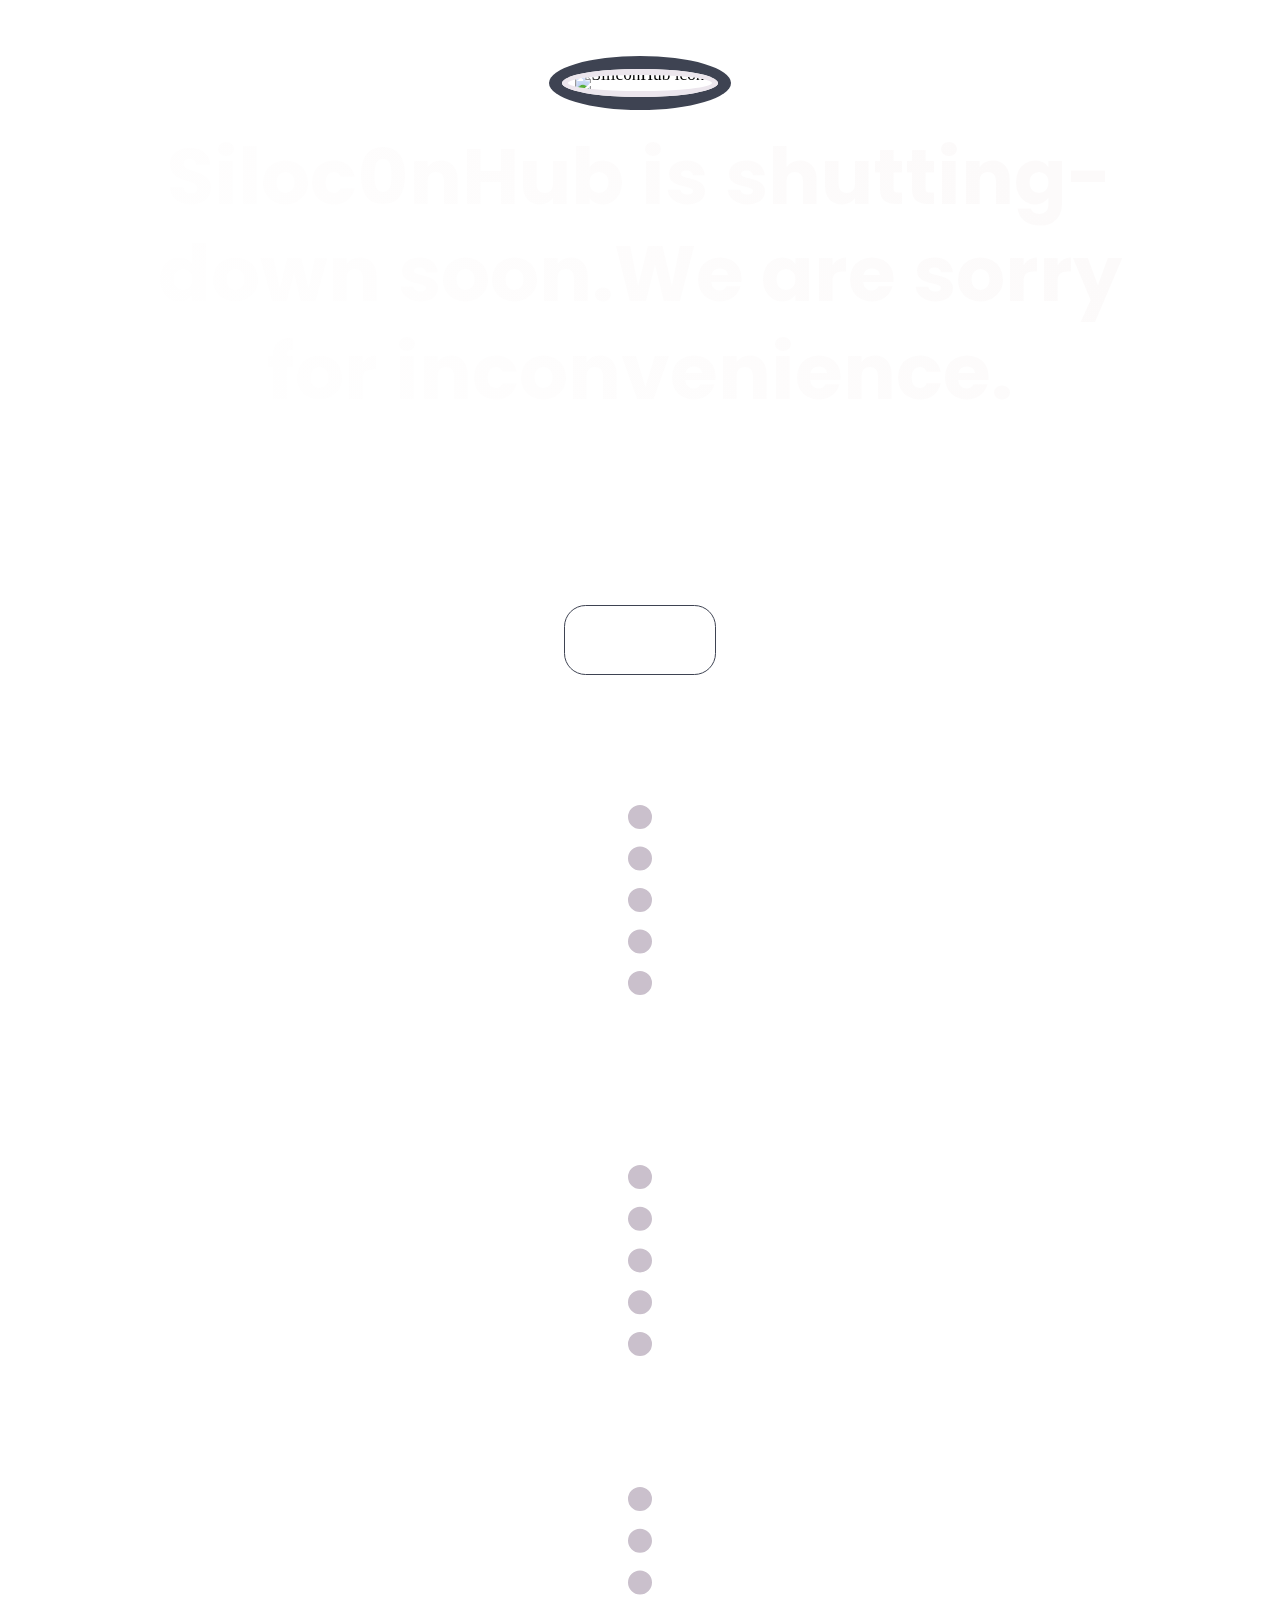
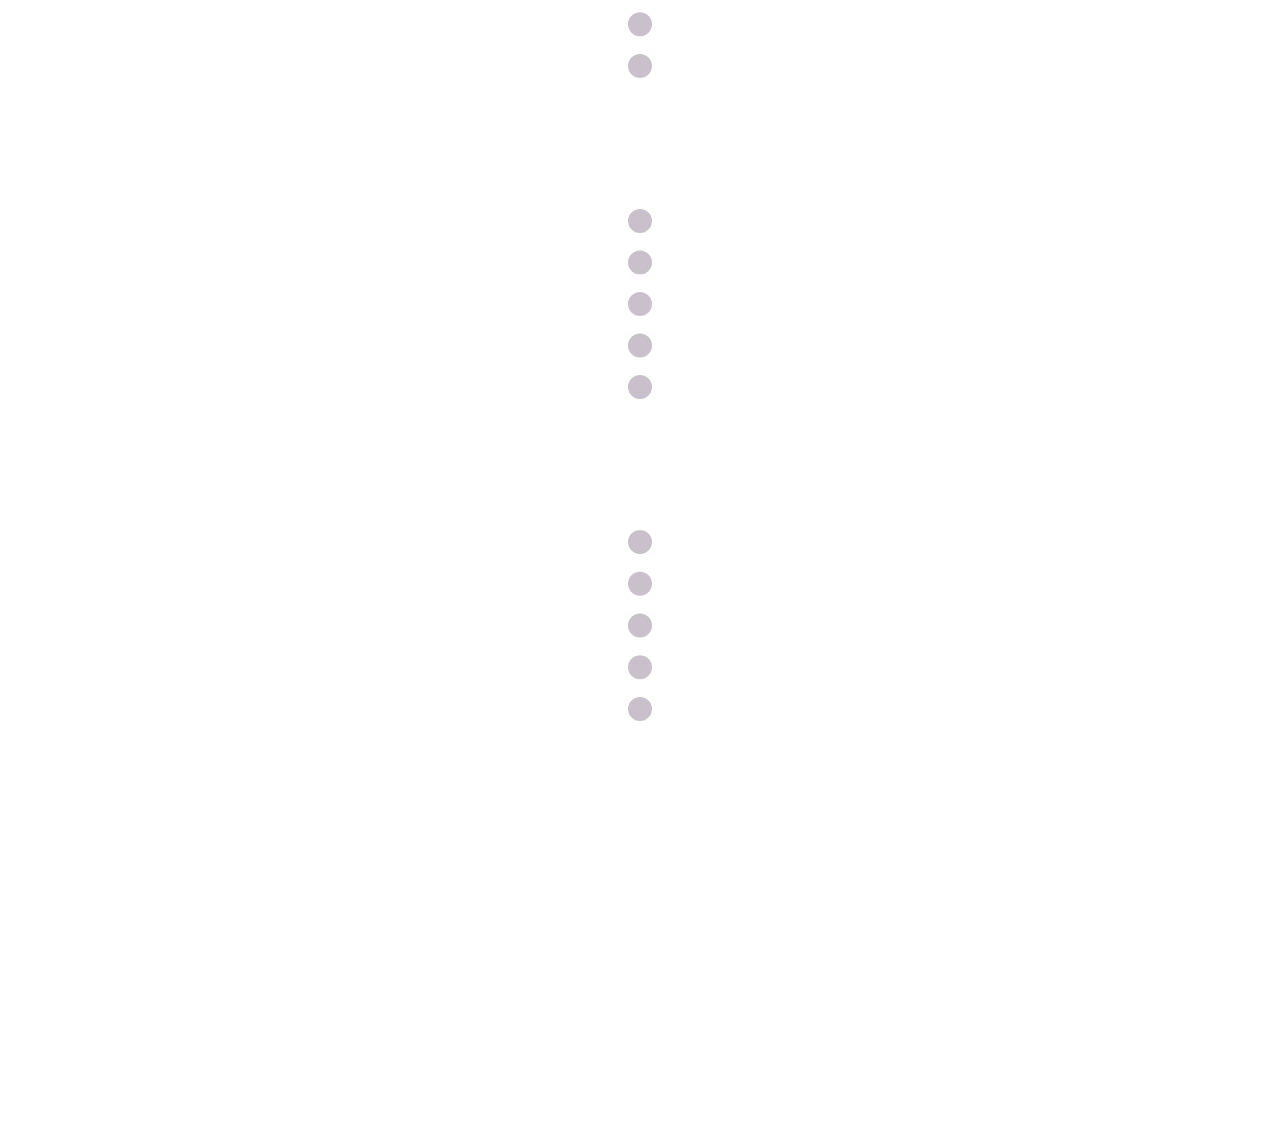
==== commit 61fe25e5: "Update index.html" ====
--- a/index.html
+++ b/index.html
@@ -1,2 +1,2 @@
 <!DOCTYPE html>
-<html lang="en" style="--viewport-height: 100dvh; --background-height: 100lvh;"><head><title>Silic0nHub</title><meta charset="utf-8"><meta name="viewport" content="width=device-width,initial-scale=1"><meta name="description" content="A new way to experience tweaks"><meta property="og:site_name" content="Silic0nHub"><meta property="og:title" content="Silic0nHub"><meta property="og:type" content="website"><meta property="og:description" content="A new way to experience tweaks"><meta property="og:image" content="https://raw.githubusercontent.com/Outland3r2007/Silic0nHub/main/resources/favicon.ico"><meta property="og:image:type" content="image/jpeg"><meta property="og:image:width" content="1280"><meta property="og:image:height" content="800"><meta property="og:url" content="home.html"><meta property="twitter:card" content="summary_large_image"><link rel="canonical" href="https://silic0nhub.ga"><link href="https://fonts.googleapis.com/css?display=swap&amp;family=Poppins:700,700italic%7CInter:400,400italic,700,700italic" rel="stylesheet" type="text/css"><style>html,body,div,span,applet,object,iframe,h1,h2,h3,h4,h5,h6,p,blockquote,pre,a,abbr,acronym,address,big,cite,code,del,dfn,em,img,ins,kbd,q,s,samp,small,strike,strong,sub,sup,tt,var,b,u,i,center,dl,dt,dd,ol,ul,li,fieldset,form,label,legend,table,caption,tbody,tfoot,thead,tr,th,td,article,aside,canvas,details,embed,figure,figcaption,footer,header,hgroup,menu,nav,output,ruby,section,summary,time,mark,audio,video{margin:0;padding:0;border:0;font-size:100%;font:inherit;vertical-align:baseline;}article,aside,details,figcaption,figure,footer,header,hgroup,menu,nav,section{display:block;}body{line-height:1;}ol,ul{list-style:none;}blockquote,q{quotes:none;}blockquote:before,blockquote:after,q:before,q:after{content:'';content:none;}table{border-collapse:collapse;border-spacing:0;}body{-webkit-text-size-adjust:none}mark{background-color:transparent;color:inherit}input::-moz-focus-inner{border:0;padding:0}input[type="text"],input[type="email"],select,textarea{-moz-appearance:none;-webkit-appearance:none;-ms-appearance:none;appearance:none}*, *:before, *:after {box-sizing: border-box;}body {line-height: 1.0;min-height: var(--viewport-height);min-width: 320px;overflow-x: hidden;word-wrap: break-word;}body:before {content: '';display: block;background-attachment: scroll;height: var(--background-height);left: 0;pointer-events: none;position: fixed;top: 0;transform: scale(1);width: 100vw;z-index: 0;background-image: url(''), url('https://lh3.googleusercontent.com/dvTiW1yH-d32u-3_xgGhCYrUFSm2v0r_bvnTh9hktav90YnT2o7CIocQ8OpgOjsM97dIYoUW4iArFUp9iAbj6QcyIIwWYTE84WZNcqA9OOIW4iKFGFaEPrb1w4jtC-XUYjU4orEqMlHY92l7gALFaJn952jGIaU');background-size: 308px, cover;background-position: center, center;background-repeat: repeat, no-repeat;background-color: #FFFFFF;}body:after {background-color: #272B36;content: '';display: block;height: 100%;left: 0;opacity: 0;position: fixed;top: 0;transform: scale(1);transition: opacity 1s ease-in-out 0.25s, visibility 1s 0.25s;visibility: hidden;width: 100%;z-index: 1;}body.is-loading:after {opacity: 1;visibility: visible;}:root {--background-height: 100vh;--site-language-alignment: left;--site-language-direction: ltr;--site-language-flex-alignment: flex-start;--viewport-height: 100vh;}html {font-size: 18pt;}u {text-decoration: underline;}strong {color: inherit;font-weight: bolder;}em {font-style: italic;}code {background-color: rgba(144,144,144,0.25);border-radius: 0.25em;font-family: 'Lucida Console', 'Courier New', monospace;font-size: 0.9em;font-weight: normal;letter-spacing: 0;margin: 0 0.25em;padding: 0.25em 0.5em;text-indent: 0;}mark {background-color: rgba(144,144,144,0.25);}s {text-decoration: line-through;}sub {font-size: smaller;vertical-align: sub;}sup {font-size: smaller;vertical-align: super;}a {color: inherit;text-decoration: underline;transition: color 0.25s ease;}#wrapper {-webkit-overflow-scrolling: touch;align-items: center;display: flex;flex-direction: column;justify-content: center;min-height: var(--viewport-height);overflow: hidden;position: relative;z-index: 2;}#main {--alignment: center;--flex-alignment: center;--border-radius-tl: 0;--border-radius-tr: 0;--border-radius-br: 0;--border-radius-bl: 0;align-items: center;display: flex;flex-grow: 0;flex-shrink: 0;justify-content: center;max-width: 100%;position: relative;text-align: var(--alignment);z-index: 1;transition: opacity 0.5s ease 0s,transform 0.5s ease 0s;}#main > .inner {--padding-horizontal: 4rem;--padding-vertical: 4rem;--spacing: 1.75rem;--width: 70rem;border-radius: var(--border-radius-tl) var(--border-radius-tr) var(--border-radius-br) var(--border-radius-bl);max-width: 100%;position: relative;width: var(--width);z-index: 1;padding: var(--padding-vertical) var(--padding-horizontal);}#main > .inner > * {margin-top: var(--spacing);margin-bottom: var(--spacing);}#main > .inner > :first-child {margin-top: 0 !important;}#main > .inner > :last-child {margin-bottom: 0 !important;}#main > .inner > .full {margin-left: calc(var(--padding-horizontal) * -1);max-width: calc(100% + calc(var(--padding-horizontal) * 2) + 0.4725px);width: calc(100% + calc(var(--padding-horizontal) * 2) + 0.4725px);}#main > .inner > .full:first-child {border-top-left-radius: inherit;border-top-right-radius: inherit;margin-top: calc(var(--padding-vertical) * -1) !important;}#main > .inner > .full:last-child {border-bottom-left-radius: inherit;border-bottom-right-radius: inherit;margin-bottom: calc(var(--padding-vertical) * -1) !important;}#main > .inner > .full.screen {border-radius: 0 !important;max-width: 100vw;position: relative;width: 100vw;left: 50%;margin-left: -50vw;right: auto;}body.is-loading #main {opacity: 0;transform: translateY(0.375rem);}body.is-instant #main, body.is-instant #main > .inner > *,body.is-instant #main > .inner > section > * {transition: none !important;}body.is-instant:after {display: none !important;transition: none !important;}.image {display: block;line-height: 0;max-width: 100%;position: relative;}.image .frame {-webkit-backface-visibility: hidden;-webkit-transform: translate3d(0, 0, 0);display: inline-block;max-width: 100%;overflow: hidden;vertical-align: top;width: 100%;}.image .frame img {border-radius: 0 !important;max-width: 100%;vertical-align: top;width: inherit;}.image.full .frame {display: block;}.image.full:first-child .frame {border-top-left-radius: inherit;border-top-right-radius: inherit;}.image.full:last-child .frame {border-bottom-left-radius: inherit;border-bottom-right-radius: inherit;}.image.style1 .frame {width: 9rem;border-radius: 100%;border-color: #ECE6ED;border-style: solid;border-width: 6px;box-shadow: 0rem 0rem 0rem 0.75rem #3E4352;transition: none;}.image.style1 .frame img {transition: none;}h1, h2, h3, p {direction: var(--site-language-direction);position: relative;}h1 span.p, h2 span.p, h3 span.p, p span.p {display: block;position: relative;}h1 span[style], h2 span[style], h3 span[style], p span[style], h1 strong, h2 strong, h3 strong, p strong, h1 a, h2 a, h3 a, p a, h1 code, h2 code, h3 code, p code, h1 mark, h2 mark, h3 mark, p mark {-webkit-text-fill-color: currentcolor;}h1.style2, h2.style2, h3.style2, p.style2 {color: #FCFAFA;font-family: 'Poppins', sans-serif;font-size: 4.5em;line-height: 1.25;font-weight: 700;background-image: linear-gradient(45deg, #FFFFFF 0%, #FCFAFA 85%);-webkit-background-clip: text;-webkit-text-fill-color: transparent;}h1.style2 mark, h2.style2 mark, h3.style2 mark, p.style2 mark {color: #A1A1A1;background-color: transparent;}h1.style2 a, h2.style2 a, h3.style2 a, p.style2 a {text-decoration: none;}h1.style2 a:hover, h2.style2 a:hover, h3.style2 a:hover, p.style2 a:hover {text-decoration: underline;}h1.style2 span.p:nth-child(n + 2), h2.style2 span.p:nth-child(n + 2), h3.style2 span.p:nth-child(n + 2), p.style2 span.p:nth-child(n + 2) {margin-top: 1rem;-webkit-text-fill-color: currentcolor;}h1.style2 span.p, h2.style2 span.p, h3.style2 span.p, p.style2 span.p {background-image: linear-gradient(45deg, #FFFFFF 0%, #FCFAFA 85%);-webkit-background-clip: text;-webkit-text-fill-color: transparent !important;}h1.style4, h2.style4, h3.style4, p.style4 {color: #FFFFFF;font-family: 'Inter', sans-serif;font-size: 1em;line-height: 1.875;font-weight: 400;}h1.style4 mark, h2.style4 mark, h3.style4 mark, p.style4 mark {color: #5F3FBA;background-color: transparent;}h1.style4 a, h2.style4 a, h3.style4 a, p.style4 a {text-decoration: none;}h1.style4 a:hover, h2.style4 a:hover, h3.style4 a:hover, p.style4 a:hover {text-decoration: underline;}h1.style4 span.p:nth-child(n + 2), h2.style4 span.p:nth-child(n + 2), h3.style4 span.p:nth-child(n + 2), p.style4 span.p:nth-child(n + 2) {margin-top: 1rem;}h1.style3:not(:first-child), h2.style3:not(:first-child), h3.style3:not(:first-child), p.style3:not(:first-child) {margin-top: 0.875rem !important;}h1.style3:not(:last-child), h2.style3:not(:last-child), h3.style3:not(:last-child), p.style3:not(:last-child) {margin-bottom: 0.875rem !important;}h1.style3, h2.style3, h3.style3, p.style3 {text-transform: uppercase;color: #FFFFFF;font-family: 'Inter', sans-serif;letter-spacing: 0.25rem;width: calc(100% + 0.25rem);font-size: 0.75em;line-height: 1.5;font-weight: 700;}h1.style3 mark, h2.style3 mark, h3.style3 mark, p.style3 mark {color: #5F3FBA;background-color: transparent;}h1.style3 a, h2.style3 a, h3.style3 a, p.style3 a {text-decoration: none;}h1.style3 a:hover, h2.style3 a:hover, h3.style3 a:hover, p.style3 a:hover {text-decoration: underline;}h1.style3 span.p:nth-child(n + 2), h2.style3 span.p:nth-child(n + 2), h3.style3 span.p:nth-child(n + 2), p.style3 span.p:nth-child(n + 2) {margin-top: 1rem;}h1.style1, h2.style1, h3.style1, p.style1 {text-align: center;color: #FFFFFF;font-family: 'Poppins', sans-serif;font-size: 0.5em;line-height: 1.375;font-weight: 700;background-image: linear-gradient(45deg, #FFFFFF 53%, #FFFFFF 100%);-webkit-background-clip: text;-webkit-text-fill-color: transparent;}h1.style1 mark, h2.style1 mark, h3.style1 mark, p.style1 mark {color: #A1A1A1;background-color: transparent;}h1.style1 a, h2.style1 a, h3.style1 a, p.style1 a {text-decoration: none;}h1.style1 a:hover, h2.style1 a:hover, h3.style1 a:hover, p.style1 a:hover {text-decoration: underline;}h1.style1 span.p:nth-child(n + 2), h2.style1 span.p:nth-child(n + 2), h3.style1 span.p:nth-child(n + 2), p.style1 span.p:nth-child(n + 2) {margin-top: 1rem;-webkit-text-fill-color: currentcolor;}h1.style1 span.p, h2.style1 span.p, h3.style1 span.p, p.style1 span.p {background-image: linear-gradient(45deg, #FFFFFF 53%, #FFFFFF 100%);-webkit-background-clip: text;-webkit-text-fill-color: transparent !important;}.buttons {cursor: default;display: flex;justify-content: var(--flex-alignment);letter-spacing: 0;padding: 0;}.buttons li {max-width: 100%;}.buttons li a {align-items: center;justify-content: center;max-width: 100%;text-align: center;text-decoration: none;vertical-align: middle;white-space: nowrap;}.buttons.style1 {gap: 0rem;flex-direction: row;flex-wrap: wrap;}.buttons.style1 li a {display: inline-flex;width: auto;height: 4rem;line-height: 4rem;padding: 0 2rem;vertical-align: middle;text-transform: uppercase;font-family: 'Inter', sans-serif;letter-spacing: 0.25rem;padding-left: calc(0.25rem + 2rem);font-size: 0.75em;font-weight: 700;border-radius: 1.25rem;flex-direction: row-reverse;justify-content: flex-end;transition: transform 0.25s ease, color 0.25s ease, background-color 0.25s ease, border-color 0.25s ease;}.buttons.style1 li a svg {display: block;fill: #FFFFFF;flex-grow: 0;flex-shrink: 0;height: 100%;min-width: 18px;width: 1.875em;margin-left: 0.5em;margin-right: calc(-0.125em + 0.25rem);transition: fill 0.25s ease;}.buttons.style1 li a .label {direction: var(--site-language-direction);overflow: hidden;text-overflow: ellipsis;flex-grow: 1;flex-shrink: 1;text-align: left;width: 100%;}.buttons.style1 .button {color: #FFFFFF;border: solid 1px #3E4352;}.buttons.style1 .button svg {fill: #FFFFFF;}.buttons.style1 li a:hover {transform: scale(1.0775);}hr {border: 0;padding: 0;position: relative;width: 100%;}hr:before {content: '';display: inline-block;max-width: 100%;vertical-align: middle;}hr.style1:not(:first-child) {margin-top: 0rem !important;}hr.style1:not(:last-child) {margin-bottom: 0rem !important;}hr.style1:before {height: 11rem;border-left: dotted 24px #CAC0CC;width: 24px;}.icons {display: flex;flex-wrap: wrap;justify-content: var(--flex-alignment);letter-spacing: 0;padding: 0;}.icons li {position: relative;z-index: 1;}.icons li a {align-items: center;display: flex;justify-content: center;}.icons li a svg {display: block;position: relative;}.icons li a + svg {display: block;height: 100%;left: 0;pointer-events: none;position: absolute;top: 0;width: 100%;z-index: -1;}.icons li a .label {display: none;}.icons.style2 {font-size: 1.5em;gap: 1.25rem;}.icons.style2 li a {border-radius: 100%;height: 2em;width: 2em;transition: transform 0.25s ease, color 0.25s ease, background-color 0.25s ease, border-color 0.25s ease;}.icons.style2 li a svg {height: 60%;width: 60%;transition: fill 0.25s ease;}.icons.style2 a {background-color: #3E4352;}.icons.style2 a svg {fill: #FF7A7A;}.icons.style2 li a + svg {transition: transform 0.25s ease, fill 0.25s ease, stroke 0.25s ease;}.icons.style2 li a:hover {transform: scale(1.1125);}.icons.style2 li a:hover + svg {transform: scale(1.1125);}#icons01 .n01 svg {fill: #695EE6;}.icc-credits {display: block;opacity: 1 !important;position: relative;transition-delay: 0s !important;}.icc-credits span {border-radius: 24px;cursor: pointer;display: inline-block;font-family: Arial, sans-serif;font-size: 12px;letter-spacing: 0;line-height: 1;position: relative;text-decoration: none;width: auto;}.icc-credits span a {display: inline-block;padding: 0.5em 0.375em;position: relative;text-decoration: none;transition: color 0.25s ease, transform 0.25s ease;z-index: 1;}.icc-credits span a:before {content: '( ';opacity: 1;transition: opacity 0.25s ease;}.icc-credits span a:after {content: ' )';opacity: 1;transition: opacity 0.25s ease;}.icc-credits span::after {background-image: linear-gradient(30deg, #A464A1 15%, #3B5DAD 85%);border-radius: inherit;box-shadow: 0 0.25em 1.25em 0 rgba(0,0,0,0.25);content: '';display: block;height: calc(100% + 2px);left: -1px;opacity: 0;pointer-events: none;position: absolute;top: -1px;transition: opacity 0.25s ease, box-shadow 0.25s ease, transform 0.25s ease;width: calc(100% + 2px);}.icc-credits span:hover {text-transform: none !important;}.icc-credits span:hover a {color: #ffffff !important;transform: scale(1.1) translateY(-0.05rem);}.icc-credits span:hover a:before {opacity: 0;}.icc-credits span:hover a:after {opacity: 0;}.icc-credits span:hover::after {opacity: 1;transform: scale(1.1) translateY(-0.05rem);}#credits span {color: rgba(255,255,255,0.498);margin-top: 1.5rem !important;}@media (max-width: 1920px) {}@media (max-width: 1680px) {html {font-size: 13pt;}}@media (max-width: 1280px) {html {font-size: 13pt;}}@media (max-width: 1024px) {}@media (max-width: 980px) {html {font-size: 11pt;}}@media (max-width: 736px) {html {font-size: 11pt;}#main > .inner {--padding-horizontal: 1.5rem;--padding-vertical: 1.5rem;--spacing: 1.75rem;}.image.style1 .frame {width: 7.75rem;}h1.style2, h2.style2, h3.style2, p.style2 {letter-spacing: 0rem;width: 100%;font-size: 2.75em;line-height: 1.25;}h1.style4, h2.style4, h3.style4, p.style4 {letter-spacing: 0rem;width: 100%;font-size: 1em;line-height: 1.875;}h1.style3:not(:first-child), h2.style3:not(:first-child), h3.style3:not(:first-child), p.style3:not(:first-child) {margin-top: 0.65625rem !important;}h1.style3:not(:last-child), h2.style3:not(:last-child), h3.style3:not(:last-child), p.style3:not(:last-child) {margin-bottom: 0.65625rem !important;}h1.style3, h2.style3, h3.style3, p.style3 {letter-spacing: 0.21875rem;width: calc(100% + 0.21875rem);font-size: 0.75em;line-height: 1.5;}h1.style1, h2.style1, h3.style1, p.style1 {letter-spacing: 0rem;width: 100%;font-size: 1.5em;line-height: 1.375;}.buttons.style1 li a {letter-spacing: 0.25rem;padding-left: calc(0.25rem + 2rem);font-size: 0.75em;}.buttons.style1 li a svg {width: 1.875em;}hr.style1:not(:first-child) {margin-top: 0rem !important;}hr.style1:not(:last-child) {margin-bottom: 0rem !important;}hr.style1:before {height: 5rem;}.icons.style2 {font-size: 1.5em;gap: 1.25rem;}}@media (max-width: 480px) {#main > .inner {--spacing: 1.53125rem;}}@media (max-width: 360px) {#main > .inner {--padding-horizontal: 1.125rem;--padding-vertical: 1.125rem;--spacing: 1.3125rem;}h1.style2, h2.style2, h3.style2, p.style2 {font-size: 2.75em;}h1.style4, h2.style4, h3.style4, p.style4 {font-size: 1em;}h1.style3, h2.style3, h3.style3, p.style3 {font-size: 0.75em;}h1.style1, h2.style1, h3.style1, p.style1 {font-size: 1.5em;}.buttons.style1 {gap: 0rem;}.icons.style2 {gap: 0.9375rem;}}</style><noscript>&lt;style&gt;body {overflow: auto !important;}body:after {display: none !important;}#main &gt; .inner {opacity: 1.0 !important;}#main {opacity: 1.0 !important;transform: none !important;transition: none !important;filter: none !important;}&lt;/style&gt;</noscript><style></style></head><body class="is-ready is-touch"><svg xmlns="http://www.w3.org/2000/svg" version="1.1" xmlns:xlink="http://www.w3.org/1999/xlink" viewBox="0 0 40 40" display="none" width="0" height="0"><symbol id="icon-9e2" viewBox="0 0 40 40"><path d="M35.7,36.6H4.3C3.6,36.6,3,36,3,35.3V34c0-0.7,0.6-1.3,1.3-1.3h31.5c0.7,0,1.3,0.6,1.3,1.3v1.3C37,36.1,36.4,36.6,35.7,36.6 z M21.4,28.3c-0.4,0.4-0.9,0.6-1.5,0.6s-1.1-0.2-1.5-0.6L8,18c-0.4-0.4-0.6-0.9-0.6-1.5S7.6,15.4,8,15l1.2-1.2 c0.4-0.4,0.9-0.6,1.5-0.6s1.1,0.2,1.5,0.6l4.7,4.7V7.3c0-0.6,0.2-1,0.6-1.4c0.4-0.3,0.8-0.5,1.4-0.5h2c0.6,0,1.1,0.2,1.5,0.5 C22.8,6.3,23,6.8,23,7.3v11.2l4.7-4.7c0.4-0.4,0.9-0.6,1.5-0.6s1.1,0.2,1.5,0.6l1.2,1.2c0.4,0.4,0.6,0.9,0.6,1.5s-0.2,1.1-0.6,1.5 L21.4,28.3z"></path></symbol><symbol id="icon-90a" viewBox="0 0 40 40"><path d="M37.3,15.3v15.3c0,0.8-0.3,1.6-0.9,2.2c-0.6,0.6-1.4,0.9-2.2,0.9H5.8c-0.8,0-1.6-0.3-2.2-0.9s-0.9-1.4-0.9-2.2V15.3 c0.5,0.6,1.2,1.1,2,1.7c4.7,3.1,7.9,5.4,9.6,6.7c0.7,0.5,1.4,0.9,1.8,1.2c0.4,0.3,1,0.6,1.9,0.9c0.7,0.3,1.5,0.5,2.1,0.5l0,0 c0.6,0,1.4-0.2,2.1-0.5c0.7-0.3,1.4-0.6,1.9-0.9c0.4-0.3,1-0.7,1.8-1.2c2.2-1.6,5.4-3.8,9.6-6.7C36.1,16.5,36.7,15.9,37.3,15.3 L37.3,15.3z M37.3,9.6c0,1-0.3,2-0.9,2.9c-0.6,0.9-1.5,1.8-2.4,2.4c-4.9,3.3-7.9,5.4-9,6.2c-0.1,0.1-0.4,0.3-0.8,0.6 c-0.4,0.3-0.7,0.5-1,0.7c-0.3,0.2-0.6,0.4-1,0.6c-0.4,0.2-0.7,0.4-1.1,0.5c-0.4,0.1-0.6,0.2-0.9,0.2l0,0c-0.3,0-0.6-0.1-0.9-0.2 c-0.3-0.1-0.7-0.3-1.1-0.5c-0.4-0.2-0.7-0.4-1-0.6c-0.3-0.2-0.6-0.4-1-0.7c-0.4-0.3-0.7-0.5-0.8-0.6c-1.1-0.8-2.8-2-5.1-3.5 c-2.3-1.6-3.3-2.4-3.7-2.7c-0.8-0.5-1.6-1.2-2.3-2.2s-1-1.9-1-2.6c0-1,0.3-1.9,0.8-2.5c0.5-0.6,1.2-1,2.3-1h28.4 c0.8,0,1.6,0.3,2.2,0.9C37.1,8.1,37.3,8.8,37.3,9.6L37.3,9.6z"></path></symbol><symbol id="icon-98a" viewBox="0 0 40 40"><path d="M6.3,34v-5.5h28V34H6.3z M6.3,17.3h28v5.5h-28V17.3z M6.3,6.1h17v5.5h-17V6.1z"></path></symbol><symbol id="icon-905" viewBox="0 0 40 40"><path d="M36.3,10.2c-1,1.3-2.1,2.5-3.4,3.5c0,0.2,0,0.4,0,1c0,1.7-0.2,3.6-0.9,5.3c-0.6,1.7-1.2,3.5-2.4,5.1 c-1.1,1.5-2.3,3.1-3.7,4.3c-1.4,1.2-3.3,2.3-5.3,3c-2.1,0.8-4.2,1.2-6.6,1.2c-3.6,0-7-1-10.2-3c0.4,0,1.1,0.1,1.5,0.1 c3.1,0,5.9-1,8.2-2.9c-1.4,0-2.7-0.4-3.8-1.3c-1.2-1-1.9-2-2.2-3.3c0.4,0.1,1,0.1,1.2,0.1c0.6,0,1.2-0.1,1.7-0.2 c-1.4-0.3-2.7-1.1-3.7-2.3s-1.4-2.6-1.4-4.2v-0.1c1,0.6,2,0.9,3,0.9c-1-0.6-1.5-1.3-2.2-2.4c-0.6-1-0.9-2.1-0.9-3.3s0.3-2.3,1-3.4 c1.5,2.1,3.6,3.6,6,4.9s4.9,2,7.6,2.1c-0.1-0.6-0.1-1.1-0.1-1.4c0-1.8,0.8-3.5,2-4.7c1.2-1.2,2.9-2,4.7-2c2,0,3.6,0.8,4.8,2.1 c1.4-0.3,2.9-0.9,4.2-1.5c-0.4,1.5-1.4,2.7-2.9,3.6C33.8,11.2,35.1,10.9,36.3,10.2L36.3,10.2z"></path></symbol></svg><div id="wrapper"><div id="main"><div class="inner"><div id="image04" class="style1 image" style="opacity: 1; transform: none;"><span class="frame"><img src="https://raw.githubusercontent.com/Outland3r2007/Silic0nHub/main/resources/favicon.ico" alt="Silic0nHub icon"></span></div><h1 id="text01" class="style2" style="opacity: 1; transform: none;">Introducing Silic0nHub</h1><p id="text16" class="style4" style="opacity: 1;">Made with ♥ by @Outland3r2007</p><h3 id="text02" class="style3" style="opacity: 1; transform: none;">Silic0nHub</h3><h2 id="text03" class="style1" style="opacity: 1; transform: none;">A new way to experience tweaks on your iPhone</h2><ul id="buttons01" class="style1 buttons" style="opacity: 1; transform: none;"><li><a href="https://silic0nhub.ga/home.html" class="button n01"><svg><use xlink:href="#icon-9e2"></use></svg><span class="label">Web</span></a></li></ul><ul id="buttons02" class="style1 buttons" style="opacity: 1; transform: none;"><li><a href="https://silic0nhub.ga" class="button n01"><svg><use xlink:href="#icon-98a"></use></svg><span class="label">Webclip</span></a></li></ul><hr id="divider03" class="style1"><h3 id="text12" class="style3" style="opacity: 1; transform: none;">Silic0nHub</h3><h2 id="text10" class="style1" style="opacity: 1; transform: none;">Modern, elegant, fast</h2><p id="text11" class="style4" style="opacity: 1;">Free forever, no ads, no scam, no virus, tweaks from the community.All in one place, just for you.</p><hr id="divider04" class="style1"><div id="image05" class="style1 image" style="opacity: 1; transform: none;"><a href="#" class="frame"><img src="https://cdn.bio.link/uploads/profile_pictures/2022-09-04/vyOyNK8Zg1bBFY9J04LGc187tmiuAi02.png"></a></div><p id="text07" class="style1" style="opacity: 1; transform: none;">Custom icons</p><hr id="divider06" class="style1"><div id="image07" class="style1 image" style="opacity: 1; transform: none;"><a href="#" class="frame"><img src="https://github.com/Outland3r2007/Resources/blob/main/chart.bar.doc.horizontal.fill.jpg?raw=true" alt="What’s new?"></a></div><p id="text13" class="style1" style="opacity: 1; transform: none;">Changelog provided in the app</p><hr id="divider07" class="style1"><div id="image09" class="style1 image" style="opacity: 1; transform: none;"><a href="#" class="frame"><img src="https://github.com/Outland3r2007/Resources/blob/main/gear_fill.jpg?raw=true"></a></div><p id="text15" class="style1" style="opacity: 1; transform: none;">Minimal design,made to look like a native app.</p><hr id="divider09" class="style1"><h3 id="text09" class="style3" style="opacity: 1; transform: none;">Credits</h3><div id="image03" class="style1 image" style="opacity: 1; transform: none;"><a href="https://mobile.twitter.com/Outland3r2007" class="frame"><img src="https://pbs.twimg.com/profile_images/1600060077859393538/vbFnymGm_400x400.jpg" alt="Outland3r2007 Twitter Profile"></a></div><h2 id="text04" class="style1" style="opacity: 1; transform: none;">Outland3r2007</h2><p id="text20" class="style4" style="opacity: 1;">You are not allowed to recreate my websites. ©️Made with ♥ by Outland3r_2007</p><ul id="icons01" class="style2 icons"><li style="opacity: 1; transform: none;"><a class="n01" href="mailto:https://mobile.twitter.com/Outland3r_2007"><svg><use xlink:href="#icon-905"></use></svg><span class="label">Twitter</span></a></li><li style="opacity: 1; transform: none;"><a class="n02" href="mailto:baloggabriel76@outlook.com"><svg><use xlink:href="#icon-90a"></use></svg><span class="label">Email</span></a></li></ul><div id="credits" class="icc-credits"><span></span></div></div></div></div><script>(function() {var on = addEventListener,$ = function(q) { return document.querySelector(q) },$$ = function(q) { return document.querySelectorAll(q) },$body = document.body,$inner = $('.inner'),client = (function() {var o = {browser: 'other',browserVersion: 0,os: 'other',osVersion: 0,mobile: false,canUse: null,flags: {lsdUnits: false,},},ua = navigator.userAgent,a, i;a = [['firefox', /Firefox\/([0-9\.]+)/],['edge', /Edge\/([0-9\.]+)/],['safari', /Version\/([0-9\.]+).+Safari/],['chrome', /Chrome\/([0-9\.]+)/],['chrome', /CriOS\/([0-9\.]+)/],['ie', /Trident\/.+rv:([0-9]+)/]];for (i=0; i < a.length; i++) {if (ua.match(a[i][1])) {o.browser = a[i][0];o.browserVersion = parseFloat(RegExp.$1);break;}}a = [['ios', /([0-9_]+) like Mac OS X/, function(v) { return v.replace('_', '.').replace('_', ''); }],['ios', /CPU like Mac OS X/, function(v) { return 0 }],['ios', /iPad; CPU/, function(v) { return 0 }],['android', /Android ([0-9\.]+)/, null],['mac', /Macintosh.+Mac OS X ([0-9_]+)/, function(v) { return v.replace('_', '.').replace('_', ''); }],['windows', /Windows NT ([0-9\.]+)/, null],['undefined', /Undefined/, null],];for (i=0; i < a.length; i++) {if (ua.match(a[i][1])) {o.os = a[i][0];o.osVersion = parseFloat( a[i][2] ? (a[i][2])(RegExp.$1) : RegExp.$1 );break;}}if (o.os == 'mac'&& ('ontouchstart' in window)&& ((screen.width == 1024 && screen.height == 1366)|| (screen.width == 834 && screen.height == 1112)|| (screen.width == 810 && screen.height == 1080)|| (screen.width == 768 && screen.height == 1024)))o.os = 'ios';o.mobile = (o.os == 'android' || o.os == 'ios');var _canUse = document.createElement('div');o.canUse = function(property, value) {var style;style = _canUse.style;if (!(property in style))return false;if (typeof value !== 'undefined') {style[property] = value;if (style[property] == '')return false;}return true;};o.flags.lsdUnits = o.canUse('width', '100dvw');return o;}()),trigger = function(t) {dispatchEvent(new Event(t));},cssRules = function(selectorText) {var ss = document.styleSheets,a = [],f = function(s) {var r = s.cssRules,i;for (i=0; i < r.length; i++) {if (r[i] instanceof CSSMediaRule && matchMedia(r[i].conditionText).matches)(f)(r[i]); else if (r[i] instanceof CSSStyleRule && r[i].selectorText == selectorText)a.push(r[i]);}},x, i;for (i=0; i < ss.length; i++)f(ss[i]);return a;},thisHash = function() {var h = location.hash ? location.hash.substring(1) : null,a;if (!h)return null;if (h.match(/\?/)) {a = h.split('?');h = a[0];history.replaceState(undefined, undefined, '#' + h);window.location.search = a[1];}if (h.length > 0&& !h.match(/^[a-zA-Z]/))h = 'x' + h;if (typeof h == 'string')h = h.toLowerCase();return h;},scrollToElement = function(e, style, duration) {var y, cy, dy,start, easing, offset, f;if (!e)y = 0; else {offset = (e.dataset.scrollOffset ? parseInt(e.dataset.scrollOffset) : 0) * parseFloat(getComputedStyle(document.documentElement).fontSize);switch (e.dataset.scrollBehavior ? e.dataset.scrollBehavior : 'default') {case 'default':default:y = e.offsetTop + offset;break;case 'center':if (e.offsetHeight < window.innerHeight)y = e.offsetTop - ((window.innerHeight - e.offsetHeight) / 2) + offset; else y = e.offsetTop - offset;break;case 'previous':if (e.previousElementSibling)y = e.previousElementSibling.offsetTop + e.previousElementSibling.offsetHeight + offset; else y = e.offsetTop + offset;break;}}if (!style)style = 'smooth';if (!duration)duration = 750;if (style == 'instant') {window.scrollTo(0, y);return;}start = Date.now();cy = window.scrollY;dy = y - cy;switch (style) {case 'linear':easing = function (t) { return t };break;case 'smooth':easing = function (t) { return t<.5 ? 4*t*t*t : (t-1)*(2*t-2)*(2*t-2)+1 };break;}f = function() {var t = Date.now() - start;if (t >= duration)window.scroll(0, y); else {window.scroll(0, cy + (dy * easing(t / duration)));requestAnimationFrame(f);}};f();},scrollToTop = function() {scrollToElement(null);},loadElements = function(parent) {var a, e, x, i;a = parent.querySelectorAll('iframe[data-src]:not([data-src=""])');for (i=0; i < a.length; i++) {a[i].src = a[i].dataset.src;a[i].dataset.src = "";}a = parent.querySelectorAll('video[autoplay]');for (i=0; i < a.length; i++) {if (a[i].paused)a[i].play();}e = parent.querySelector('[data-autofocus="1"]');x = e ? e.tagName : null;switch (x) {case 'FORM':e = e.querySelector('.field input, .field select, .field textarea');if (e)e.focus();break;default:break;}},unloadElements = function(parent) {var a, e, x, i;a = parent.querySelectorAll('iframe[data-src=""]');for (i=0; i < a.length; i++) {if (a[i].dataset.srcUnload === '0')continue;a[i].dataset.src = a[i].src;a[i].src = '';}a = parent.querySelectorAll('video');for (i=0; i < a.length; i++) {if (!a[i].paused)a[i].pause();}e = $(':focus');if (e)e.blur();};window._scrollToTop = scrollToTop;var thisURL = function() {return window.location.href.replace(window.location.search, '').replace(/#$/, '');};var getVar = function(name) {var a = window.location.search.substring(1).split('&'),b, k;for (k in a) {b = a[k].split('=');if (b[0] == name)return b[1];}return null;};var errors = {handle: function(handler) {window.onerror = function(message, url, line, column, error) {(handler)(error.message);return true;};},unhandle: function() {window.onerror = null;}};on('load', function() {setTimeout(function() {$body.className = $body.className.replace(/\bis-loading\b/, 'is-playing');setTimeout(function() {$body.className = $body.className.replace(/\bis-playing\b/, 'is-ready');}, 1250);}, 100);});loadElements(document.body);var style, sheet, rule;style = document.createElement('style');style.appendChild(document.createTextNode(''));document.head.appendChild(style);sheet = style.sheet;if (client.mobile) {(function() {if (client.flags.lsdUnits) {document.documentElement.style.setProperty('--viewport-height', '100dvh');document.documentElement.style.setProperty('--background-height', '100lvh');} else {var f = function() {document.documentElement.style.setProperty('--viewport-height', window.innerHeight + 'px');document.documentElement.style.setProperty('--background-height', (window.innerHeight + 250) + 'px');};on('load', f);on('resize', f);on('orientationchange', function() {setTimeout(function() {(f)();}, 100);});}})();}if (client.os == 'android') {(function() {sheet.insertRule('body::after { }', 0);rule = sheet.cssRules[0];var f = function() {rule.style.cssText = 'height: ' + (Math.max(screen.width, screen.height)) + 'px';};on('load', f);on('orientationchange', f);on('touchmove', f);})();$body.classList.add('is-touch');} else if (client.os == 'ios') {if (client.osVersion <= 11)(function() {sheet.insertRule('body::after { }', 0);rule = sheet.cssRules[0];rule.style.cssText = '-webkit-transform: scale(1.0)';})();if (client.osVersion <= 11)(function() {sheet.insertRule('body.ios-focus-fix::before { }', 0);rule = sheet.cssRules[0];rule.style.cssText = 'height: calc(100% + 60px)';on('focus', function(event) {$body.classList.add('ios-focus-fix');}, true);on('blur', function(event) {$body.classList.remove('ios-focus-fix');}, true);})();$body.classList.add('is-touch');}var scrollEvents = {items: [],add: function(o) {this.items.push({element: o.element,triggerElement: (('triggerElement' in o && o.triggerElement) ? o.triggerElement : o.element),enter: ('enter' in o ? o.enter : null),leave: ('leave' in o ? o.leave : null),mode: ('mode' in o ? o.mode : 1),offset: ('offset' in o ? o.offset : 0),initialState: ('initialState' in o ? o.initialState : null),state: false,});},handler: function() {var height, top, bottom, scrollPad;if (client.os == 'ios') {height = document.documentElement.clientHeight;top = document.body.scrollTop + window.scrollY;bottom = top + height;scrollPad = 125;} else {height = document.documentElement.clientHeight;top = document.documentElement.scrollTop;bottom = top + height;scrollPad = 0;}scrollEvents.items.forEach(function(item) {var bcr, elementTop, elementBottom, state, a, b;if (!item.enter&& !item.leave)return true;if (!item.triggerElement|| item.triggerElement.offsetParent === null)return true;bcr = item.triggerElement.getBoundingClientRect();elementTop = top + Math.floor(bcr.top);elementBottom = elementTop + bcr.height;if (item.initialState !== null) {state = item.initialState;item.initialState = null;} else {switch (item.mode) {case 1:default:state = (bottom > (elementTop - item.offset) && top < (elementBottom + item.offset));break;case 2:a = (top + (height * 0.5));state = (a > (elementTop - item.offset) && a < (elementBottom + item.offset));break;case 3:a = top + (height * 0.25);if (a - (height * 0.375) <= 0)a = 0;b = top + (height * 0.75);if (b + (height * 0.375) >= document.body.scrollHeight - scrollPad)b = document.body.scrollHeight + scrollPad;state = (b > (elementTop - item.offset) && a < (elementBottom + item.offset));break;}}if (state != item.state) {item.state = state;if (item.state) {if (item.enter) {(item.enter).apply(item.element);if (!item.leave)item.enter = null;}} else {if (item.leave) {(item.leave).apply(item.element);if (!item.enter)item.leave = null;}}}});},init: function() {on('load', this.handler);on('resize', this.handler);on('scroll', this.handler);(this.handler)();}};scrollEvents.init();var onvisible = {effects: {'blur-in': {transition: function (speed, delay) {return 'opacity ' + speed + 's ease' + (delay ? ' ' + delay + 's' : '') + ', ' +'filter ' + speed + 's ease' + (delay ? ' ' + delay + 's' : '');},rewind: function(intensity) {this.style.opacity = 0;this.style.filter = 'blur(' + (0.25 * intensity) + 'rem)';},play: function() {this.style.opacity = 1;this.style.filter = 'none';},},'zoom-in': {transition: function (speed, delay) {return 'opacity ' + speed + 's ease' + (delay ? ' ' + delay + 's' : '') + ', ' +'transform ' + speed + 's ease' + (delay ? ' ' + delay + 's' : '');},rewind: function(intensity, alt) {this.style.opacity = 0;this.style.transform = 'scale(' + (1 - ((alt ? 0.25 : 0.05) * intensity)) + ')';},play: function() {this.style.opacity = 1;this.style.transform = 'none';},},'zoom-out': {transition: function (speed, delay) {return 'opacity ' + speed + 's ease' + (delay ? ' ' + delay + 's' : '') + ', ' +'transform ' + speed + 's ease' + (delay ? ' ' + delay + 's' : '');},rewind: function(intensity, alt) {this.style.opacity = 0;this.style.transform = 'scale(' + (1 + ((alt ? 0.25 : 0.05) * intensity)) + ')';},play: function() {this.style.opacity = 1;this.style.transform = 'none';},},'slide-left': {transition: function (speed, delay) {return 'transform ' + speed + 's ease' + (delay ? ' ' + delay + 's' : '');},rewind: function() {this.style.transform = 'translateX(100vw)';},play: function() {this.style.transform = 'none';},},'slide-right': {transition: function (speed, delay) {return 'transform ' + speed + 's ease' + (delay ? ' ' + delay + 's' : '');},rewind: function() {this.style.transform = 'translateX(-100vw)';},play: function() {this.style.transform = 'none';},},'flip-forward': {transition: function (speed, delay) {return 'opacity ' + speed + 's ease' + (delay ? ' ' + delay + 's' : '') + ', ' +'transform ' + speed + 's ease' + (delay ? ' ' + delay + 's' : '');},rewind: function(intensity, alt) {this.style.opacity = 0;this.style.transformOrigin = '50% 50%';this.style.transform = 'perspective(1000px) rotateX(' + ((alt ? 45 : 15) * intensity) + 'deg)';},play: function() {this.style.opacity = 1;this.style.transform = 'none';},},'flip-backward': {transition: function (speed, delay) {return 'opacity ' + speed + 's ease' + (delay ? ' ' + delay + 's' : '') + ', ' +'transform ' + speed + 's ease' + (delay ? ' ' + delay + 's' : '');},rewind: function(intensity, alt) {this.style.opacity = 0;this.style.transformOrigin = '50% 50%';this.style.transform = 'perspective(1000px) rotateX(' + ((alt ? -45 : -15) * intensity) + 'deg)';},play: function() {this.style.opacity = 1;this.style.transform = 'none';},},'flip-left': {transition: function (speed, delay) {return 'opacity ' + speed + 's ease' + (delay ? ' ' + delay + 's' : '') + ', ' +'transform ' + speed + 's ease' + (delay ? ' ' + delay + 's' : '');},rewind: function(intensity, alt) {this.style.opacity = 0;this.style.transformOrigin = '50% 50%';this.style.transform = 'perspective(1000px) rotateY(' + ((alt ? 45 : 15) * intensity) + 'deg)';},play: function() {this.style.opacity = 1;this.style.transform = 'none';},},'flip-right': {transition: function (speed, delay) {return 'opacity ' + speed + 's ease' + (delay ? ' ' + delay + 's' : '') + ', ' +'transform ' + speed + 's ease' + (delay ? ' ' + delay + 's' : '');},rewind: function(intensity, alt) {this.style.opacity = 0;this.style.transformOrigin = '50% 50%';this.style.transform = 'perspective(1000px) rotateY(' + ((alt ? -45 : -15) * intensity) + 'deg)';},play: function() {this.style.opacity = 1;this.style.transform = 'none';},},'tilt-left': {transition: function (speed, delay) {return 'opacity ' + speed + 's ease' + (delay ? ' ' + delay + 's' : '') + ', ' +'transform ' + speed + 's ease' + (delay ? ' ' + delay + 's' : '');},rewind: function(intensity, alt) {this.style.opacity = 0;this.style.transform = 'rotate(' + ((alt ? 45 : 5) * intensity) + 'deg)';},play: function() {this.style.opacity = 1;this.style.transform = 'none';},},'tilt-right': {transition: function (speed, delay) {return 'opacity ' + speed + 's ease' + (delay ? ' ' + delay + 's' : '') + ', ' +'transform ' + speed + 's ease' + (delay ? ' ' + delay + 's' : '');},rewind: function(intensity, alt) {this.style.opacity = 0;this.style.transform = 'rotate(' + ((alt ? -45 : -5) * intensity) + 'deg)';},play: function() {this.style.opacity = 1;this.style.transform = 'none';},},'fade-right': {transition: function (speed, delay) {return 'opacity ' + speed + 's ease' + (delay ? ' ' + delay + 's' : '') + ', ' +'transform ' + speed + 's ease' + (delay ? ' ' + delay + 's' : '');},rewind: function(intensity) {this.style.opacity = 0;this.style.transform = 'translateX(' + (-1.5 * intensity) + 'rem)';},play: function() {this.style.opacity = 1;this.style.transform = 'none';},},'fade-left': {transition: function (speed, delay) {return 'opacity ' + speed + 's ease' + (delay ? ' ' + delay + 's' : '') + ', ' +'transform ' + speed + 's ease' + (delay ? ' ' + delay + 's' : '');},rewind: function(intensity) {this.style.opacity = 0;this.style.transform = 'translateX(' + (1.5 * intensity) + 'rem)';},play: function() {this.style.opacity = 1;this.style.transform = 'none';},},'fade-down': {transition: function (speed, delay) {return 'opacity ' + speed + 's ease' + (delay ? ' ' + delay + 's' : '') + ', ' +'transform ' + speed + 's ease' + (delay ? ' ' + delay + 's' : '');},rewind: function(intensity) {this.style.opacity = 0;this.style.transform = 'translateY(' + (-1.5 * intensity) + 'rem)';},play: function() {this.style.opacity = 1;this.style.transform = 'none';},},'fade-up': {transition: function (speed, delay) {return 'opacity ' + speed + 's ease' + (delay ? ' ' + delay + 's' : '') + ', ' +'transform ' + speed + 's ease' + (delay ? ' ' + delay + 's' : '');},rewind: function(intensity) {this.style.opacity = 0;this.style.transform = 'translateY(' + (1.5 * intensity) + 'rem)';},play: function() {this.style.opacity = 1;this.style.transform = 'none';},},'fade-in': {transition: function (speed, delay) {return 'opacity ' + speed + 's ease' + (delay ? ' ' + delay + 's' : '');},rewind: function() {this.style.opacity = 0;},play: function() {this.style.opacity = 1;},},'fade-in-background': {custom: true,transition: function (speed, delay) {this.style.setProperty('--onvisible-speed', speed + 's');if (delay)this.style.setProperty('--onvisible-delay', delay + 's');},rewind: function() {this.style.removeProperty('--onvisible-background-color');},play: function() {this.style.setProperty('--onvisible-background-color', 'rgba(0,0,0,0.001)');},},'zoom-in-image': {target: 'img',transition: function (speed, delay) {return 'transform ' + speed + 's ease' + (delay ? ' ' + delay + 's' : '');},rewind: function() {this.style.transform = 'scale(1)';},play: function(intensity) {this.style.transform = 'scale(' + (1 + (0.1 * intensity)) + ')';},},'zoom-out-image': {target: 'img',transition: function (speed, delay) {return 'transform ' + speed + 's ease' + (delay ? ' ' + delay + 's' : '');},rewind: function(intensity) {this.style.transform = 'scale(' + (1 + (0.1 * intensity)) + ')';},play: function() {this.style.transform = 'none';},},'focus-image': {target: 'img',transition: function (speed, delay) {return 'transform ' + speed + 's ease' + (delay ? ' ' + delay + 's' : '') + ', ' +'filter ' + speed + 's ease' + (delay ? ' ' + delay + 's' : '');},rewind: function(intensity) {this.style.transform = 'scale(' + (1 + (0.05 * intensity)) + ')';this.style.filter = 'blur(' + (0.25 * intensity) + 'rem)';},play: function(intensity) {this.style.transform = 'none';this.style.filter = 'none';},},},add: function(selector, settings) {var style = settings.style in this.effects ? settings.style : 'fade',speed = parseInt('speed' in settings ? settings.speed : 1000) / 1000,intensity = ((parseInt('intensity' in settings ? settings.intensity : 5) / 10) * 1.75) + 0.25,delay = parseInt('delay' in settings ? settings.delay : 0) / 1000,offset = parseInt('offset' in settings ? settings.offset : 0),mode = parseInt('mode' in settings ? settings.mode : 3),replay = 'replay' in settings ? settings.replay : false,stagger = 'stagger' in settings ? (parseInt(settings.stagger) / 1000) : false,state = 'state' in settings ? settings.state : null,effect = this.effects[style];if ('CARRD_DISABLE_ANIMATION' in window) {if (style == 'fade-in-background')$$(selector).forEach(function(e) {e.style.setProperty('--onvisible-background-color', 'rgba(0,0,0,0.001)');});return;}$$(selector).forEach(function(e) {var children = (stagger !== false) ? e.querySelectorAll(':scope > li, :scope ul > li') : null,enter = function(staggerDelay=0) {var _this = this,transitionOrig;if (effect.target)_this = this.querySelector(effect.target);if (!effect.custom) {transitionOrig = _this.style.transition;_this.style.setProperty('backface-visibility', 'hidden');_this.style.transition = effect.transition(speed, delay + staggerDelay);} else effect.transition.apply(_this, [speed, delay + staggerDelay]);effect.play.apply(_this, [intensity, !!children]);if (!effect.custom)setTimeout(function() {_this.style.removeProperty('backface-visibility');_this.style.transition = transitionOrig;}, (speed + delay + staggerDelay) * 1000 * 2);},leave = function() {var _this = this,transitionOrig;if (effect.target)_this = this.querySelector(effect.target);if (!effect.custom) {transitionOrig = _this.style.transition;_this.style.setProperty('backface-visibility', 'hidden');_this.style.transition = effect.transition(speed);} else effect.transition.apply(_this, [speed]);effect.rewind.apply(_this, [intensity, !!children]);if (!effect.custom)setTimeout(function() {_this.style.removeProperty('backface-visibility');_this.style.transition = transitionOrig;}, speed * 1000 * 2);},targetElement, triggerElement;if (effect.target)targetElement = e.querySelector(effect.target); else targetElement = e;if (children)children.forEach(function(targetElement) {effect.rewind.apply(targetElement, [intensity, true]);}); else effect.rewind.apply(targetElement, [intensity]);triggerElement = e;if (e.parentNode) {if (e.parentNode.dataset.onvisibleTrigger)triggerElement = e.parentNode; else if (e.parentNode.parentNode) {if (e.parentNode.parentNode.dataset.onvisibleTrigger)triggerElement = e.parentNode.parentNode;}}scrollEvents.add({element: e,triggerElement: triggerElement,offset: offset,mode: mode,initialState: state,enter: children ? function() {var staggerDelay = 0;children.forEach(function(e) {enter.apply(e, [staggerDelay]);staggerDelay += stagger;});} : enter,leave: (replay ? (children ? function() {children.forEach(function(e) {leave.apply(e);});} : leave) : null),});});},};onvisible.add('.image.style1', { style: 'zoom-in', speed: 1000, intensity: 5, delay: 0, replay: false });onvisible.add('h1.style2, h2.style2, h3.style2, p.style2', { style: 'fade-left', speed: 1000, intensity: 0, delay: 0, replay: false });onvisible.add('h1.style4, h2.style4, h3.style4, p.style4', { style: 'fade-in', speed: 1000, intensity: 0, delay: 0, replay: false });onvisible.add('h1.style3, h2.style3, h3.style3, p.style3', { style: 'fade-right', speed: 1000, intensity: 0, delay: 0, replay: false });onvisible.add('h1.style1, h2.style1, h3.style1, p.style1', { style: 'fade-left', speed: 1000, intensity: 0, delay: 0, replay: false });onvisible.add('.buttons.style1', { style: 'fade-up', speed: 1000, intensity: 0, delay: 0, replay: false });onvisible.add('.icons.style2', { style: 'zoom-out', speed: 1000, intensity: 5, delay: 0, stagger: 125, replay: false });})();</script></body></html>+<html lang="en" style="--viewport-height: 100dvh; --background-height: 100lvh;"><head><title>Silic0nHub</title><meta charset="utf-8"><meta name="viewport" content="width=device-width,initial-scale=1"><meta name="description" content="A new way to experience tweaks"><meta property="og:site_name" content="Silic0nHub"><meta property="og:title" content="Silic0nHub"><meta property="og:type" content="website"><meta property="og:description" content="A new way to experience tweaks"><meta property="og:image" content="https://raw.githubusercontent.com/Outland3r2007/Silic0nHub/main/resources/favicon.ico"><meta property="og:image:type" content="image/jpeg"><meta property="og:url" content="silic0nhub.ga"><meta property="twitter:card" content="summary_large_image"><link rel="canonical" href="https://silic0nhub.ga"><link href="https://fonts.googleapis.com/css?display=swap&amp;family=Poppins:700,700italic%7CInter:400,400italic,700,700italic" rel="stylesheet" type="text/css"><style>html,body,div,span,applet,object,iframe,h1,h2,h3,h4,h5,h6,p,blockquote,pre,a,abbr,acronym,address,big,cite,code,del,dfn,em,img,ins,kbd,q,s,samp,small,strike,strong,sub,sup,tt,var,b,u,i,center,dl,dt,dd,ol,ul,li,fieldset,form,label,legend,table,caption,tbody,tfoot,thead,tr,th,td,article,aside,canvas,details,embed,figure,figcaption,footer,header,hgroup,menu,nav,output,ruby,section,summary,time,mark,audio,video{margin:0;padding:0;border:0;font-size:100%;font:inherit;vertical-align:baseline;}article,aside,details,figcaption,figure,footer,header,hgroup,menu,nav,section{display:block;}body{line-height:1;}ol,ul{list-style:none;}blockquote,q{quotes:none;}blockquote:before,blockquote:after,q:before,q:after{content:'';content:none;}table{border-collapse:collapse;border-spacing:0;}body{-webkit-text-size-adjust:none}mark{background-color:transparent;color:inherit}input::-moz-focus-inner{border:0;padding:0}input[type="text"],input[type="email"],select,textarea{-moz-appearance:none;-webkit-appearance:none;-ms-appearance:none;appearance:none}*, *:before, *:after {box-sizing: border-box;}body {line-height: 1.0;min-height: var(--viewport-height);min-width: 320px;overflow-x: hidden;word-wrap: break-word;}body:before {content: '';display: block;background-attachment: scroll;height: var(--background-height);left: 0;pointer-events: none;position: fixed;top: 0;transform: scale(1);width: 100vw;z-index: 0;background-image: url(''), url('https://media.idownloadblog.com/wp-content/uploads/2022/09/iPhone-14-purple-pink-blue-gradient-wallpaper-by-AR72014.png');background-size: 308px, cover;background-position: center, center;background-repeat: repeat, no-repeat;background-color: #FFFFFF;}body:after {background-color: #272B36;content: '';display: block;height: 100%;left: 0;opacity: 0;position: fixed;top: 0;transform: scale(1);transition: opacity 1s ease-in-out 0.25s, visibility 1s 0.25s;visibility: hidden;width: 100%;z-index: 1;}body.is-loading:after {opacity: 1;visibility: visible;}:root {--background-height: 100vh;--site-language-alignment: left;--site-language-direction: ltr;--site-language-flex-alignment: flex-start;--viewport-height: 100vh;}html {font-size: 18pt;}u {text-decoration: underline;}strong {color: inherit;font-weight: bolder;}em {font-style: italic;}code {background-color: rgba(144,144,144,0.25);border-radius: 0.25em;font-family: 'Lucida Console', 'Courier New', monospace;font-size: 0.9em;font-weight: normal;letter-spacing: 0;margin: 0 0.25em;padding: 0.25em 0.5em;text-indent: 0;}mark {background-color: rgba(144,144,144,0.25);}s {text-decoration: line-through;}sub {font-size: smaller;vertical-align: sub;}sup {font-size: smaller;vertical-align: super;}a {color: inherit;text-decoration: underline;transition: color 0.25s ease;}#wrapper {-webkit-overflow-scrolling: touch;align-items: center;display: flex;flex-direction: column;justify-content: center;min-height: var(--viewport-height);overflow: hidden;position: relative;z-index: 2;}#main {--alignment: center;--flex-alignment: center;--border-radius-tl: 0;--border-radius-tr: 0;--border-radius-br: 0;--border-radius-bl: 0;align-items: center;display: flex;flex-grow: 0;flex-shrink: 0;justify-content: center;max-width: 100%;position: relative;text-align: var(--alignment);z-index: 1;transition: opacity 0.5s ease 0s,transform 0.5s ease 0s;}#main > .inner {--padding-horizontal: 4rem;--padding-vertical: 4rem;--spacing: 1.75rem;--width: 70rem;border-radius: var(--border-radius-tl) var(--border-radius-tr) var(--border-radius-br) var(--border-radius-bl);max-width: 100%;position: relative;width: var(--width);z-index: 1;padding: var(--padding-vertical) var(--padding-horizontal);}#main > .inner > * {margin-top: var(--spacing);margin-bottom: var(--spacing);}#main > .inner > :first-child {margin-top: 0 !important;}#main > .inner > :last-child {margin-bottom: 0 !important;}#main > .inner > .full {margin-left: calc(var(--padding-horizontal) * -1);max-width: calc(100% + calc(var(--padding-horizontal) * 2) + 0.4725px);width: calc(100% + calc(var(--padding-horizontal) * 2) + 0.4725px);}#main > .inner > .full:first-child {border-top-left-radius: inherit;border-top-right-radius: inherit;margin-top: calc(var(--padding-vertical) * -1) !important;}#main > .inner > .full:last-child {border-bottom-left-radius: inherit;border-bottom-right-radius: inherit;margin-bottom: calc(var(--padding-vertical) * -1) !important;}#main > .inner > .full.screen {border-radius: 0 !important;max-width: 100vw;position: relative;width: 100vw;left: 50%;margin-left: -50vw;right: auto;}body.is-loading #main {opacity: 0;transform: translateY(0.375rem);}body.is-instant #main, body.is-instant #main > .inner > *,body.is-instant #main > .inner > section > * {transition: none !important;}body.is-instant:after {display: none !important;transition: none !important;}.image {display: block;line-height: 0;max-width: 100%;position: relative;}.image .frame {-webkit-backface-visibility: hidden;-webkit-transform: translate3d(0, 0, 0);display: inline-block;max-width: 100%;overflow: hidden;vertical-align: top;width: 100%;}.image .frame img {border-radius: 0 !important;max-width: 100%;vertical-align: top;width: inherit;}.image.full .frame {display: block;}.image.full:first-child .frame {border-top-left-radius: inherit;border-top-right-radius: inherit;}.image.full:last-child .frame {border-bottom-left-radius: inherit;border-bottom-right-radius: inherit;}.image.style1 .frame {width: 9rem;border-radius: 100%;border-color: #ECE6ED;border-style: solid;border-width: 6px;box-shadow: 0rem 0rem 0rem 0.75rem #3E4352;transition: none;}.image.style1 .frame img {transition: none;}h1, h2, h3, p {direction: var(--site-language-direction);position: relative;}h1 span.p, h2 span.p, h3 span.p, p span.p {display: block;position: relative;}h1 span[style], h2 span[style], h3 span[style], p span[style], h1 strong, h2 strong, h3 strong, p strong, h1 a, h2 a, h3 a, p a, h1 code, h2 code, h3 code, p code, h1 mark, h2 mark, h3 mark, p mark {-webkit-text-fill-color: currentcolor;}h1.style2, h2.style2, h3.style2, p.style2 {color: #FCFAFA;font-family: 'Poppins', sans-serif;font-size: 4.5em;line-height: 1.25;font-weight: 700;background-image: linear-gradient(45deg, #FFFFFF 0%, #FCFAFA 85%);-webkit-background-clip: text;-webkit-text-fill-color: transparent;}h1.style2 mark, h2.style2 mark, h3.style2 mark, p.style2 mark {color: #A1A1A1;background-color: transparent;}h1.style2 a, h2.style2 a, h3.style2 a, p.style2 a {text-decoration: none;}h1.style2 a:hover, h2.style2 a:hover, h3.style2 a:hover, p.style2 a:hover {text-decoration: underline;}h1.style2 span.p:nth-child(n + 2), h2.style2 span.p:nth-child(n + 2), h3.style2 span.p:nth-child(n + 2), p.style2 span.p:nth-child(n + 2) {margin-top: 1rem;-webkit-text-fill-color: currentcolor;}h1.style2 span.p, h2.style2 span.p, h3.style2 span.p, p.style2 span.p {background-image: linear-gradient(45deg, #FFFFFF 0%, #FCFAFA 85%);-webkit-background-clip: text;-webkit-text-fill-color: transparent !important;}h1.style4, h2.style4, h3.style4, p.style4 {color: #FFFFFF;font-family: 'Inter', sans-serif;font-size: 1em;line-height: 1.875;font-weight: 400;}h1.style4 mark, h2.style4 mark, h3.style4 mark, p.style4 mark {color: #5F3FBA;background-color: transparent;}h1.style4 a, h2.style4 a, h3.style4 a, p.style4 a {text-decoration: none;}h1.style4 a:hover, h2.style4 a:hover, h3.style4 a:hover, p.style4 a:hover {text-decoration: underline;}h1.style4 span.p:nth-child(n + 2), h2.style4 span.p:nth-child(n + 2), h3.style4 span.p:nth-child(n + 2), p.style4 span.p:nth-child(n + 2) {margin-top: 1rem;}h1.style3:not(:first-child), h2.style3:not(:first-child), h3.style3:not(:first-child), p.style3:not(:first-child) {margin-top: 0.875rem !important;}h1.style3:not(:last-child), h2.style3:not(:last-child), h3.style3:not(:last-child), p.style3:not(:last-child) {margin-bottom: 0.875rem !important;}h1.style3, h2.style3, h3.style3, p.style3 {text-transform: uppercase;color: #FFFFFF;font-family: 'Inter', sans-serif;letter-spacing: 0.25rem;width: calc(100% + 0.25rem);font-size: 0.75em;line-height: 1.5;font-weight: 700;}h1.style3 mark, h2.style3 mark, h3.style3 mark, p.style3 mark {color: #5F3FBA;background-color: transparent;}h1.style3 a, h2.style3 a, h3.style3 a, p.style3 a {text-decoration: none;}h1.style3 a:hover, h2.style3 a:hover, h3.style3 a:hover, p.style3 a:hover {text-decoration: underline;}h1.style3 span.p:nth-child(n + 2), h2.style3 span.p:nth-child(n + 2), h3.style3 span.p:nth-child(n + 2), p.style3 span.p:nth-child(n + 2) {margin-top: 1rem;}h1.style1, h2.style1, h3.style1, p.style1 {text-align: center;color: #FFFFFF;font-family: 'Poppins', sans-serif;font-size: 0.5em;line-height: 1.375;font-weight: 700;background-image: linear-gradient(45deg, #FFFFFF 53%, #FFFFFF 100%);-webkit-background-clip: text;-webkit-text-fill-color: transparent;}h1.style1 mark, h2.style1 mark, h3.style1 mark, p.style1 mark {color: #A1A1A1;background-color: transparent;}h1.style1 a, h2.style1 a, h3.style1 a, p.style1 a {text-decoration: none;}h1.style1 a:hover, h2.style1 a:hover, h3.style1 a:hover, p.style1 a:hover {text-decoration: underline;}h1.style1 span.p:nth-child(n + 2), h2.style1 span.p:nth-child(n + 2), h3.style1 span.p:nth-child(n + 2), p.style1 span.p:nth-child(n + 2) {margin-top: 1rem;-webkit-text-fill-color: currentcolor;}h1.style1 span.p, h2.style1 span.p, h3.style1 span.p, p.style1 span.p {background-image: linear-gradient(45deg, #FFFFFF 53%, #FFFFFF 100%);-webkit-background-clip: text;-webkit-text-fill-color: transparent !important;}.buttons {cursor: default;display: flex;justify-content: var(--flex-alignment);letter-spacing: 0;padding: 0;}.buttons li {max-width: 100%;}.buttons li a {align-items: center;justify-content: center;max-width: 100%;text-align: center;text-decoration: none;vertical-align: middle;white-space: nowrap;}.buttons.style1 {gap: 0rem;flex-direction: row;flex-wrap: wrap;}.buttons.style1 li a {display: inline-flex;width: auto;height: 4rem;line-height: 4rem;padding: 0 2rem;vertical-align: middle;text-transform: uppercase;font-family: 'Inter', sans-serif;letter-spacing: 0.25rem;padding-left: calc(0.25rem + 2rem);font-size: 0.75em;font-weight: 700;border-radius: 1.25rem;flex-direction: row-reverse;justify-content: flex-end;transition: transform 0.25s ease, color 0.25s ease, background-color 0.25s ease, border-color 0.25s ease;}.buttons.style1 li a svg {display: block;fill: #FFFFFF;flex-grow: 0;flex-shrink: 0;height: 100%;min-width: 18px;width: 1.875em;margin-left: 0.5em;margin-right: calc(-0.125em + 0.25rem);transition: fill 0.25s ease;}.buttons.style1 li a .label {direction: var(--site-language-direction);overflow: hidden;text-overflow: ellipsis;flex-grow: 1;flex-shrink: 1;text-align: left;width: 100%;}.buttons.style1 .button {color: #FFFFFF;border: solid 1px #3E4352;}.buttons.style1 .button svg {fill: #FFFFFF;}.buttons.style1 li a:hover {transform: scale(1.0775);}hr {border: 0;padding: 0;position: relative;width: 100%;}hr:before {content: '';display: inline-block;max-width: 100%;vertical-align: middle;}hr.style1:not(:first-child) {margin-top: 0rem !important;}hr.style1:not(:last-child) {margin-bottom: 0rem !important;}hr.style1:before {height: 11rem;border-left: dotted 24px #CAC0CC;width: 24px;}.icons {display: flex;flex-wrap: wrap;justify-content: var(--flex-alignment);letter-spacing: 0;padding: 0;}.icons li {position: relative;z-index: 1;}.icons li a {align-items: center;display: flex;justify-content: center;}.icons li a svg {display: block;position: relative;}.icons li a + svg {display: block;height: 100%;left: 0;pointer-events: none;position: absolute;top: 0;width: 100%;z-index: -1;}.icons li a .label {display: none;}.icons.style2 {font-size: 1.5em;gap: 1.25rem;}.icons.style2 li a {border-radius: 100%;height: 2em;width: 2em;transition: transform 0.25s ease, color 0.25s ease, background-color 0.25s ease, border-color 0.25s ease;}.icons.style2 li a svg {height: 60%;width: 60%;transition: fill 0.25s ease;}.icons.style2 a {background-color: #3E4352;}.icons.style2 a svg {fill: #FF7A7A;}.icons.style2 li a + svg {transition: transform 0.25s ease, fill 0.25s ease, stroke 0.25s ease;}.icons.style2 li a:hover {transform: scale(1.1125);}.icons.style2 li a:hover + svg {transform: scale(1.1125);}#icons01 .n01 svg {fill: #695EE6;}.icc-credits {display: block;opacity: 1 !important;position: relative;transition-delay: 0s !important;}.icc-credits span {border-radius: 24px;cursor: pointer;display: inline-block;font-family: Arial, sans-serif;font-size: 12px;letter-spacing: 0;line-height: 1;position: relative;text-decoration: none;width: auto;}.icc-credits span a {display: inline-block;padding: 0.5em 0.375em;position: relative;text-decoration: none;transition: color 0.25s ease, transform 0.25s ease;z-index: 1;}.icc-credits span a:before {content: '( ';opacity: 1;transition: opacity 0.25s ease;}.icc-credits span a:after {content: ' )';opacity: 1;transition: opacity 0.25s ease;}.icc-credits span::after {background-image: linear-gradient(30deg, #A464A1 15%, #3B5DAD 85%);border-radius: inherit;box-shadow: 0 0.25em 1.25em 0 rgba(0,0,0,0.25);content: '';display: block;height: calc(100% + 2px);left: -1px;opacity: 0;pointer-events: none;position: absolute;top: -1px;transition: opacity 0.25s ease, box-shadow 0.25s ease, transform 0.25s ease;width: calc(100% + 2px);}.icc-credits span:hover {text-transform: none !important;}.icc-credits span:hover a {color: #ffffff !important;transform: scale(1.1) translateY(-0.05rem);}.icc-credits span:hover a:before {opacity: 0;}.icc-credits span:hover a:after {opacity: 0;}.icc-credits span:hover::after {opacity: 1;transform: scale(1.1) translateY(-0.05rem);}#credits span {color: rgba(255,255,255,0.498);margin-top: 1.5rem !important;}@media (max-width: 1920px) {}@media (max-width: 1680px) {html {font-size: 13pt;}}@media (max-width: 1280px) {html {font-size: 13pt;}}@media (max-width: 1024px) {}@media (max-width: 980px) {html {font-size: 11pt;}}@media (max-width: 736px) {html {font-size: 11pt;}#main > .inner {--padding-horizontal: 1.5rem;--padding-vertical: 1.5rem;--spacing: 1.75rem;}.image.style1 .frame {width: 7.75rem;}h1.style2, h2.style2, h3.style2, p.style2 {letter-spacing: 0rem;width: 100%;font-size: 2.75em;line-height: 1.25;}h1.style4, h2.style4, h3.style4, p.style4 {letter-spacing: 0rem;width: 100%;font-size: 1em;line-height: 1.875;}h1.style3:not(:first-child), h2.style3:not(:first-child), h3.style3:not(:first-child), p.style3:not(:first-child) {margin-top: 0.65625rem !important;}h1.style3:not(:last-child), h2.style3:not(:last-child), h3.style3:not(:last-child), p.style3:not(:last-child) {margin-bottom: 0.65625rem !important;}h1.style3, h2.style3, h3.style3, p.style3 {letter-spacing: 0.21875rem;width: calc(100% + 0.21875rem);font-size: 0.75em;line-height: 1.5;}h1.style1, h2.style1, h3.style1, p.style1 {letter-spacing: 0rem;width: 100%;font-size: 1.5em;line-height: 1.375;}.buttons.style1 li a {letter-spacing: 0.25rem;padding-left: calc(0.25rem + 2rem);font-size: 0.75em;}.buttons.style1 li a svg {width: 1.875em;}hr.style1:not(:first-child) {margin-top: 0rem !important;}hr.style1:not(:last-child) {margin-bottom: 0rem !important;}hr.style1:before {height: 5rem;}.icons.style2 {font-size: 1.5em;gap: 1.25rem;}}@media (max-width: 480px) {#main > .inner {--spacing: 1.53125rem;}}@media (max-width: 360px) {#main > .inner {--padding-horizontal: 1.125rem;--padding-vertical: 1.125rem;--spacing: 1.3125rem;}h1.style2, h2.style2, h3.style2, p.style2 {font-size: 2.75em;}h1.style4, h2.style4, h3.style4, p.style4 {font-size: 1em;}h1.style3, h2.style3, h3.style3, p.style3 {font-size: 0.75em;}h1.style1, h2.style1, h3.style1, p.style1 {font-size: 1.5em;}.buttons.style1 {gap: 0rem;}.icons.style2 {gap: 0.9375rem;}}</style><noscript>&lt;style&gt;body {overflow: auto !important;}body:after {display: none !important;}#main &gt; .inner {opacity: 1.0 !important;}#main {opacity: 1.0 !important;transform: none !important;transition: none !important;filter: none !important;}&lt;/style&gt;</noscript><style></style></head><body class="is-ready is-touch"><svg xmlns="http://www.w3.org/2000/svg" version="1.1" xmlns:xlink="http://www.w3.org/1999/xlink" viewBox="0 0 40 40" display="none" width="0" height="0"><symbol id="icon-9e2" viewBox="0 0 40 40"><path d="M35.7,36.6H4.3C3.6,36.6,3,36,3,35.3V34c0-0.7,0.6-1.3,1.3-1.3h31.5c0.7,0,1.3,0.6,1.3,1.3v1.3C37,36.1,36.4,36.6,35.7,36.6 z M21.4,28.3c-0.4,0.4-0.9,0.6-1.5,0.6s-1.1-0.2-1.5-0.6L8,18c-0.4-0.4-0.6-0.9-0.6-1.5S7.6,15.4,8,15l1.2-1.2 c0.4-0.4,0.9-0.6,1.5-0.6s1.1,0.2,1.5,0.6l4.7,4.7V7.3c0-0.6,0.2-1,0.6-1.4c0.4-0.3,0.8-0.5,1.4-0.5h2c0.6,0,1.1,0.2,1.5,0.5 C22.8,6.3,23,6.8,23,7.3v11.2l4.7-4.7c0.4-0.4,0.9-0.6,1.5-0.6s1.1,0.2,1.5,0.6l1.2,1.2c0.4,0.4,0.6,0.9,0.6,1.5s-0.2,1.1-0.6,1.5 L21.4,28.3z"></path></symbol><symbol id="icon-90a" viewBox="0 0 40 40"><path d="M37.3,15.3v15.3c0,0.8-0.3,1.6-0.9,2.2c-0.6,0.6-1.4,0.9-2.2,0.9H5.8c-0.8,0-1.6-0.3-2.2-0.9s-0.9-1.4-0.9-2.2V15.3 c0.5,0.6,1.2,1.1,2,1.7c4.7,3.1,7.9,5.4,9.6,6.7c0.7,0.5,1.4,0.9,1.8,1.2c0.4,0.3,1,0.6,1.9,0.9c0.7,0.3,1.5,0.5,2.1,0.5l0,0 c0.6,0,1.4-0.2,2.1-0.5c0.7-0.3,1.4-0.6,1.9-0.9c0.4-0.3,1-0.7,1.8-1.2c2.2-1.6,5.4-3.8,9.6-6.7C36.1,16.5,36.7,15.9,37.3,15.3 L37.3,15.3z M37.3,9.6c0,1-0.3,2-0.9,2.9c-0.6,0.9-1.5,1.8-2.4,2.4c-4.9,3.3-7.9,5.4-9,6.2c-0.1,0.1-0.4,0.3-0.8,0.6 c-0.4,0.3-0.7,0.5-1,0.7c-0.3,0.2-0.6,0.4-1,0.6c-0.4,0.2-0.7,0.4-1.1,0.5c-0.4,0.1-0.6,0.2-0.9,0.2l0,0c-0.3,0-0.6-0.1-0.9-0.2 c-0.3-0.1-0.7-0.3-1.1-0.5c-0.4-0.2-0.7-0.4-1-0.6c-0.3-0.2-0.6-0.4-1-0.7c-0.4-0.3-0.7-0.5-0.8-0.6c-1.1-0.8-2.8-2-5.1-3.5 c-2.3-1.6-3.3-2.4-3.7-2.7c-0.8-0.5-1.6-1.2-2.3-2.2s-1-1.9-1-2.6c0-1,0.3-1.9,0.8-2.5c0.5-0.6,1.2-1,2.3-1h28.4 c0.8,0,1.6,0.3,2.2,0.9C37.1,8.1,37.3,8.8,37.3,9.6L37.3,9.6z"></path></symbol><symbol id="icon-98a" viewBox="0 0 40 40"><path d="M6.3,34v-5.5h28V34H6.3z M6.3,17.3h28v5.5h-28V17.3z M6.3,6.1h17v5.5h-17V6.1z"></path></symbol><symbol id="icon-905" viewBox="0 0 40 40"><path d="M36.3,10.2c-1,1.3-2.1,2.5-3.4,3.5c0,0.2,0,0.4,0,1c0,1.7-0.2,3.6-0.9,5.3c-0.6,1.7-1.2,3.5-2.4,5.1 c-1.1,1.5-2.3,3.1-3.7,4.3c-1.4,1.2-3.3,2.3-5.3,3c-2.1,0.8-4.2,1.2-6.6,1.2c-3.6,0-7-1-10.2-3c0.4,0,1.1,0.1,1.5,0.1 c3.1,0,5.9-1,8.2-2.9c-1.4,0-2.7-0.4-3.8-1.3c-1.2-1-1.9-2-2.2-3.3c0.4,0.1,1,0.1,1.2,0.1c0.6,0,1.2-0.1,1.7-0.2 c-1.4-0.3-2.7-1.1-3.7-2.3s-1.4-2.6-1.4-4.2v-0.1c1,0.6,2,0.9,3,0.9c-1-0.6-1.5-1.3-2.2-2.4c-0.6-1-0.9-2.1-0.9-3.3s0.3-2.3,1-3.4 c1.5,2.1,3.6,3.6,6,4.9s4.9,2,7.6,2.1c-0.1-0.6-0.1-1.1-0.1-1.4c0-1.8,0.8-3.5,2-4.7c1.2-1.2,2.9-2,4.7-2c2,0,3.6,0.8,4.8,2.1 c1.4-0.3,2.9-0.9,4.2-1.5c-0.4,1.5-1.4,2.7-2.9,3.6C33.8,11.2,35.1,10.9,36.3,10.2L36.3,10.2z"></path></symbol></svg><div id="wrapper"><div id="main"><div class="inner"><div id="image04" class="style1 image" style="opacity: 1; transform: none;"><span class="frame"><img src="https://raw.githubusercontent.com/Outland3r2007/Silic0nHub/main/resources/favicon.ico" alt="Silic0nHub icon"></span></div><h1 id="text01" class="style2" style="opacity: 1; transform: none;">Siloc0nHub is shutting-down soon.We are sorry for inconvenience.</h1><p id="text16" class="style4" style="opacity: 1;">Made with ♥ by @Outland3r2007</p><h3 id="text02" class="style3" style="opacity: 1; transform: none;">Silic0nHub</h3><h2 id="text03" class="style1" style="opacity: 1; transform: none;">A new way to experience tweaks on your iPhone</h2><ul id="buttons01" class="style1 buttons" style="opacity: 1; transform: none;"><li><a href="https://silic0nhub.ga/home.html" class="button n01"><svg><use xlink:href="#icon-9e2"></use></svg><span class="label">Web</span></a></li></ul><ul id="buttons02" class="style1 buttons" style="opacity: 1; transform: none;"><li><a href="https://silic0nhub.ga" class="button n01"><svg><use xlink:href="#icon-98a"></use></svg><span class="label">Webclip</span></a></li></ul><hr id="divider03" class="style1"><h3 id="text12" class="style3" style="opacity: 1; transform: none;">Silic0nHub</h3><h2 id="text10" class="style1" style="opacity: 1; transform: none;">Modern, elegant, fast</h2><p id="text11" class="style4" style="opacity: 1;">Free forever, no ads, no scam, no virus, tweaks from the community.All in one place, just for you.</p><hr id="divider04" class="style1"><div id="image05" class="style1 image" style="opacity: 1; transform: none;"><a href="#" class="frame"><img src="https://cdn.bio.link/uploads/profile_pictures/2022-09-04/vyOyNK8Zg1bBFY9J04LGc187tmiuAi02.png"></a></div><p id="text07" class="style1" style="opacity: 1; transform: none;">Custom icons</p><hr id="divider06" class="style1"><div id="image07" class="style1 image" style="opacity: 1; transform: none;"><a href="#" class="frame"><img src="https://github.com/Outland3r2007/Resources/blob/main/chart.bar.doc.horizontal.fill.jpg?raw=true" alt="What’s new?"></a></div><p id="text13" class="style1" style="opacity: 1; transform: none;">Changelog provided in the app</p><hr id="divider07" class="style1"><div id="image09" class="style1 image" style="opacity: 1; transform: none;"><a href="#" class="frame"><img src="https://github.com/Outland3r2007/Resources/blob/main/gear_fill.jpg?raw=true"></a></div><p id="text15" class="style1" style="opacity: 1; transform: none;">Minimal design,made to look like a native app.</p><hr id="divider09" class="style1"><h3 id="text09" class="style3" style="opacity: 1; transform: none;">Credits</h3><div id="image03" class="style1 image" style="opacity: 1; transform: none;"><a href="https://mobile.twitter.com/Outland3r2007" class="frame"><img src="https://pbs.twimg.com/profile_images/1600060077859393538/vbFnymGm_400x400.jpg" alt="Outland3r2007 Twitter Profile"></a></div><h2 id="text04" class="style1" style="opacity: 1; transform: none;">Outland3r2007</h2><p id="text20" class="style4" style="opacity: 1;">You are not allowed to recreate my websites. ©️Made with ♥ by @Outland3r2007</p><ul id="icons01" class="style2 icons"><li style="opacity: 1; transform: none;"><a class="n01" href="mailto:https://mobile.twitter.com/Outland3r2007"><svg><use xlink:href="#icon-905"></use></svg><span class="label">Twitter</span></a></li><li style="opacity: 1; transform: none;"><a class="n02" href="mailto:baloggabriel76@outlook.com"><svg><use xlink:href="#icon-90a"></use></svg><span class="label">Email</span></a></li></ul><div id="credits" class="icc-credits"><span></span></div></div></div></div><script>(function() {var on = addEventListener,$ = function(q) { return document.querySelector(q) },$$ = function(q) { return document.querySelectorAll(q) },$body = document.body,$inner = $('.inner'),client = (function() {var o = {browser: 'other',browserVersion: 0,os: 'other',osVersion: 0,mobile: false,canUse: null,flags: {lsdUnits: false,},},ua = navigator.userAgent,a, i;a = [['firefox', /Firefox\/([0-9\.]+)/],['edge', /Edge\/([0-9\.]+)/],['safari', /Version\/([0-9\.]+).+Safari/],['chrome', /Chrome\/([0-9\.]+)/],['chrome', /CriOS\/([0-9\.]+)/],['ie', /Trident\/.+rv:([0-9]+)/]];for (i=0; i < a.length; i++) {if (ua.match(a[i][1])) {o.browser = a[i][0];o.browserVersion = parseFloat(RegExp.$1);break;}}a = [['ios', /([0-9_]+) like Mac OS X/, function(v) { return v.replace('_', '.').replace('_', ''); }],['ios', /CPU like Mac OS X/, function(v) { return 0 }],['ios', /iPad; CPU/, function(v) { return 0 }],['android', /Android ([0-9\.]+)/, null],['mac', /Macintosh.+Mac OS X ([0-9_]+)/, function(v) { return v.replace('_', '.').replace('_', ''); }],['windows', /Windows NT ([0-9\.]+)/, null],['undefined', /Undefined/, null],];for (i=0; i < a.length; i++) {if (ua.match(a[i][1])) {o.os = a[i][0];o.osVersion = parseFloat( a[i][2] ? (a[i][2])(RegExp.$1) : RegExp.$1 );break;}}if (o.os == 'mac'&& ('ontouchstart' in window)&& ((screen.width == 1024 && screen.height == 1366)|| (screen.width == 834 && screen.height == 1112)|| (screen.width == 810 && screen.height == 1080)|| (screen.width == 768 && screen.height == 1024)))o.os = 'ios';o.mobile = (o.os == 'android' || o.os == 'ios');var _canUse = document.createElement('div');o.canUse = function(property, value) {var style;style = _canUse.style;if (!(property in style))return false;if (typeof value !== 'undefined') {style[property] = value;if (style[property] == '')return false;}return true;};o.flags.lsdUnits = o.canUse('width', '100dvw');return o;}()),trigger = function(t) {dispatchEvent(new Event(t));},cssRules = function(selectorText) {var ss = document.styleSheets,a = [],f = function(s) {var r = s.cssRules,i;for (i=0; i < r.length; i++) {if (r[i] instanceof CSSMediaRule && matchMedia(r[i].conditionText).matches)(f)(r[i]); else if (r[i] instanceof CSSStyleRule && r[i].selectorText == selectorText)a.push(r[i]);}},x, i;for (i=0; i < ss.length; i++)f(ss[i]);return a;},thisHash = function() {var h = location.hash ? location.hash.substring(1) : null,a;if (!h)return null;if (h.match(/\?/)) {a = h.split('?');h = a[0];history.replaceState(undefined, undefined, '#' + h);window.location.search = a[1];}if (h.length > 0&& !h.match(/^[a-zA-Z]/))h = 'x' + h;if (typeof h == 'string')h = h.toLowerCase();return h;},scrollToElement = function(e, style, duration) {var y, cy, dy,start, easing, offset, f;if (!e)y = 0; else {offset = (e.dataset.scrollOffset ? parseInt(e.dataset.scrollOffset) : 0) * parseFloat(getComputedStyle(document.documentElement).fontSize);switch (e.dataset.scrollBehavior ? e.dataset.scrollBehavior : 'default') {case 'default':default:y = e.offsetTop + offset;break;case 'center':if (e.offsetHeight < window.innerHeight)y = e.offsetTop - ((window.innerHeight - e.offsetHeight) / 2) + offset; else y = e.offsetTop - offset;break;case 'previous':if (e.previousElementSibling)y = e.previousElementSibling.offsetTop + e.previousElementSibling.offsetHeight + offset; else y = e.offsetTop + offset;break;}}if (!style)style = 'smooth';if (!duration)duration = 750;if (style == 'instant') {window.scrollTo(0, y);return;}start = Date.now();cy = window.scrollY;dy = y - cy;switch (style) {case 'linear':easing = function (t) { return t };break;case 'smooth':easing = function (t) { return t<.5 ? 4*t*t*t : (t-1)*(2*t-2)*(2*t-2)+1 };break;}f = function() {var t = Date.now() - start;if (t >= duration)window.scroll(0, y); else {window.scroll(0, cy + (dy * easing(t / duration)));requestAnimationFrame(f);}};f();},scrollToTop = function() {scrollToElement(null);},loadElements = function(parent) {var a, e, x, i;a = parent.querySelectorAll('iframe[data-src]:not([data-src=""])');for (i=0; i < a.length; i++) {a[i].src = a[i].dataset.src;a[i].dataset.src = "";}a = parent.querySelectorAll('video[autoplay]');for (i=0; i < a.length; i++) {if (a[i].paused)a[i].play();}e = parent.querySelector('[data-autofocus="1"]');x = e ? e.tagName : null;switch (x) {case 'FORM':e = e.querySelector('.field input, .field select, .field textarea');if (e)e.focus();break;default:break;}},unloadElements = function(parent) {var a, e, x, i;a = parent.querySelectorAll('iframe[data-src=""]');for (i=0; i < a.length; i++) {if (a[i].dataset.srcUnload === '0')continue;a[i].dataset.src = a[i].src;a[i].src = '';}a = parent.querySelectorAll('video');for (i=0; i < a.length; i++) {if (!a[i].paused)a[i].pause();}e = $(':focus');if (e)e.blur();};window._scrollToTop = scrollToTop;var thisURL = function() {return window.location.href.replace(window.location.search, '').replace(/#$/, '');};var getVar = function(name) {var a = window.location.search.substring(1).split('&'),b, k;for (k in a) {b = a[k].split('=');if (b[0] == name)return b[1];}return null;};var errors = {handle: function(handler) {window.onerror = function(message, url, line, column, error) {(handler)(error.message);return true;};},unhandle: function() {window.onerror = null;}};on('load', function() {setTimeout(function() {$body.className = $body.className.replace(/\bis-loading\b/, 'is-playing');setTimeout(function() {$body.className = $body.className.replace(/\bis-playing\b/, 'is-ready');}, 1250);}, 100);});loadElements(document.body);var style, sheet, rule;style = document.createElement('style');style.appendChild(document.createTextNode(''));document.head.appendChild(style);sheet = style.sheet;if (client.mobile) {(function() {if (client.flags.lsdUnits) {document.documentElement.style.setProperty('--viewport-height', '100dvh');document.documentElement.style.setProperty('--background-height', '100lvh');} else {var f = function() {document.documentElement.style.setProperty('--viewport-height', window.innerHeight + 'px');document.documentElement.style.setProperty('--background-height', (window.innerHeight + 250) + 'px');};on('load', f);on('resize', f);on('orientationchange', function() {setTimeout(function() {(f)();}, 100);});}})();}if (client.os == 'android') {(function() {sheet.insertRule('body::after { }', 0);rule = sheet.cssRules[0];var f = function() {rule.style.cssText = 'height: ' + (Math.max(screen.width, screen.height)) + 'px';};on('load', f);on('orientationchange', f);on('touchmove', f);})();$body.classList.add('is-touch');} else if (client.os == 'ios') {if (client.osVersion <= 11)(function() {sheet.insertRule('body::after { }', 0);rule = sheet.cssRules[0];rule.style.cssText = '-webkit-transform: scale(1.0)';})();if (client.osVersion <= 11)(function() {sheet.insertRule('body.ios-focus-fix::before { }', 0);rule = sheet.cssRules[0];rule.style.cssText = 'height: calc(100% + 60px)';on('focus', function(event) {$body.classList.add('ios-focus-fix');}, true);on('blur', function(event) {$body.classList.remove('ios-focus-fix');}, true);})();$body.classList.add('is-touch');}var scrollEvents = {items: [],add: function(o) {this.items.push({element: o.element,triggerElement: (('triggerElement' in o && o.triggerElement) ? o.triggerElement : o.element),enter: ('enter' in o ? o.enter : null),leave: ('leave' in o ? o.leave : null),mode: ('mode' in o ? o.mode : 1),offset: ('offset' in o ? o.offset : 0),initialState: ('initialState' in o ? o.initialState : null),state: false,});},handler: function() {var height, top, bottom, scrollPad;if (client.os == 'ios') {height = document.documentElement.clientHeight;top = document.body.scrollTop + window.scrollY;bottom = top + height;scrollPad = 125;} else {height = document.documentElement.clientHeight;top = document.documentElement.scrollTop;bottom = top + height;scrollPad = 0;}scrollEvents.items.forEach(function(item) {var bcr, elementTop, elementBottom, state, a, b;if (!item.enter&& !item.leave)return true;if (!item.triggerElement|| item.triggerElement.offsetParent === null)return true;bcr = item.triggerElement.getBoundingClientRect();elementTop = top + Math.floor(bcr.top);elementBottom = elementTop + bcr.height;if (item.initialState !== null) {state = item.initialState;item.initialState = null;} else {switch (item.mode) {case 1:default:state = (bottom > (elementTop - item.offset) && top < (elementBottom + item.offset));break;case 2:a = (top + (height * 0.5));state = (a > (elementTop - item.offset) && a < (elementBottom + item.offset));break;case 3:a = top + (height * 0.25);if (a - (height * 0.375) <= 0)a = 0;b = top + (height * 0.75);if (b + (height * 0.375) >= document.body.scrollHeight - scrollPad)b = document.body.scrollHeight + scrollPad;state = (b > (elementTop - item.offset) && a < (elementBottom + item.offset));break;}}if (state != item.state) {item.state = state;if (item.state) {if (item.enter) {(item.enter).apply(item.element);if (!item.leave)item.enter = null;}} else {if (item.leave) {(item.leave).apply(item.element);if (!item.enter)item.leave = null;}}}});},init: function() {on('load', this.handler);on('resize', this.handler);on('scroll', this.handler);(this.handler)();}};scrollEvents.init();var onvisible = {effects: {'blur-in': {transition: function (speed, delay) {return 'opacity ' + speed + 's ease' + (delay ? ' ' + delay + 's' : '') + ', ' +'filter ' + speed + 's ease' + (delay ? ' ' + delay + 's' : '');},rewind: function(intensity) {this.style.opacity = 0;this.style.filter = 'blur(' + (0.25 * intensity) + 'rem)';},play: function() {this.style.opacity = 1;this.style.filter = 'none';},},'zoom-in': {transition: function (speed, delay) {return 'opacity ' + speed + 's ease' + (delay ? ' ' + delay + 's' : '') + ', ' +'transform ' + speed + 's ease' + (delay ? ' ' + delay + 's' : '');},rewind: function(intensity, alt) {this.style.opacity = 0;this.style.transform = 'scale(' + (1 - ((alt ? 0.25 : 0.05) * intensity)) + ')';},play: function() {this.style.opacity = 1;this.style.transform = 'none';},},'zoom-out': {transition: function (speed, delay) {return 'opacity ' + speed + 's ease' + (delay ? ' ' + delay + 's' : '') + ', ' +'transform ' + speed + 's ease' + (delay ? ' ' + delay + 's' : '');},rewind: function(intensity, alt) {this.style.opacity = 0;this.style.transform = 'scale(' + (1 + ((alt ? 0.25 : 0.05) * intensity)) + ')';},play: function() {this.style.opacity = 1;this.style.transform = 'none';},},'slide-left': {transition: function (speed, delay) {return 'transform ' + speed + 's ease' + (delay ? ' ' + delay + 's' : '');},rewind: function() {this.style.transform = 'translateX(100vw)';},play: function() {this.style.transform = 'none';},},'slide-right': {transition: function (speed, delay) {return 'transform ' + speed + 's ease' + (delay ? ' ' + delay + 's' : '');},rewind: function() {this.style.transform = 'translateX(-100vw)';},play: function() {this.style.transform = 'none';},},'flip-forward': {transition: function (speed, delay) {return 'opacity ' + speed + 's ease' + (delay ? ' ' + delay + 's' : '') + ', ' +'transform ' + speed + 's ease' + (delay ? ' ' + delay + 's' : '');},rewind: function(intensity, alt) {this.style.opacity = 0;this.style.transformOrigin = '50% 50%';this.style.transform = 'perspective(1000px) rotateX(' + ((alt ? 45 : 15) * intensity) + 'deg)';},play: function() {this.style.opacity = 1;this.style.transform = 'none';},},'flip-backward': {transition: function (speed, delay) {return 'opacity ' + speed + 's ease' + (delay ? ' ' + delay + 's' : '') + ', ' +'transform ' + speed + 's ease' + (delay ? ' ' + delay + 's' : '');},rewind: function(intensity, alt) {this.style.opacity = 0;this.style.transformOrigin = '50% 50%';this.style.transform = 'perspective(1000px) rotateX(' + ((alt ? -45 : -15) * intensity) + 'deg)';},play: function() {this.style.opacity = 1;this.style.transform = 'none';},},'flip-left': {transition: function (speed, delay) {return 'opacity ' + speed + 's ease' + (delay ? ' ' + delay + 's' : '') + ', ' +'transform ' + speed + 's ease' + (delay ? ' ' + delay + 's' : '');},rewind: function(intensity, alt) {this.style.opacity = 0;this.style.transformOrigin = '50% 50%';this.style.transform = 'perspective(1000px) rotateY(' + ((alt ? 45 : 15) * intensity) + 'deg)';},play: function() {this.style.opacity = 1;this.style.transform = 'none';},},'flip-right': {transition: function (speed, delay) {return 'opacity ' + speed + 's ease' + (delay ? ' ' + delay + 's' : '') + ', ' +'transform ' + speed + 's ease' + (delay ? ' ' + delay + 's' : '');},rewind: function(intensity, alt) {this.style.opacity = 0;this.style.transformOrigin = '50% 50%';this.style.transform = 'perspective(1000px) rotateY(' + ((alt ? -45 : -15) * intensity) + 'deg)';},play: function() {this.style.opacity = 1;this.style.transform = 'none';},},'tilt-left': {transition: function (speed, delay) {return 'opacity ' + speed + 's ease' + (delay ? ' ' + delay + 's' : '') + ', ' +'transform ' + speed + 's ease' + (delay ? ' ' + delay + 's' : '');},rewind: function(intensity, alt) {this.style.opacity = 0;this.style.transform = 'rotate(' + ((alt ? 45 : 5) * intensity) + 'deg)';},play: function() {this.style.opacity = 1;this.style.transform = 'none';},},'tilt-right': {transition: function (speed, delay) {return 'opacity ' + speed + 's ease' + (delay ? ' ' + delay + 's' : '') + ', ' +'transform ' + speed + 's ease' + (delay ? ' ' + delay + 's' : '');},rewind: function(intensity, alt) {this.style.opacity = 0;this.style.transform = 'rotate(' + ((alt ? -45 : -5) * intensity) + 'deg)';},play: function() {this.style.opacity = 1;this.style.transform = 'none';},},'fade-right': {transition: function (speed, delay) {return 'opacity ' + speed + 's ease' + (delay ? ' ' + delay + 's' : '') + ', ' +'transform ' + speed + 's ease' + (delay ? ' ' + delay + 's' : '');},rewind: function(intensity) {this.style.opacity = 0;this.style.transform = 'translateX(' + (-1.5 * intensity) + 'rem)';},play: function() {this.style.opacity = 1;this.style.transform = 'none';},},'fade-left': {transition: function (speed, delay) {return 'opacity ' + speed + 's ease' + (delay ? ' ' + delay + 's' : '') + ', ' +'transform ' + speed + 's ease' + (delay ? ' ' + delay + 's' : '');},rewind: function(intensity) {this.style.opacity = 0;this.style.transform = 'translateX(' + (1.5 * intensity) + 'rem)';},play: function() {this.style.opacity = 1;this.style.transform = 'none';},},'fade-down': {transition: function (speed, delay) {return 'opacity ' + speed + 's ease' + (delay ? ' ' + delay + 's' : '') + ', ' +'transform ' + speed + 's ease' + (delay ? ' ' + delay + 's' : '');},rewind: function(intensity) {this.style.opacity = 0;this.style.transform = 'translateY(' + (-1.5 * intensity) + 'rem)';},play: function() {this.style.opacity = 1;this.style.transform = 'none';},},'fade-up': {transition: function (speed, delay) {return 'opacity ' + speed + 's ease' + (delay ? ' ' + delay + 's' : '') + ', ' +'transform ' + speed + 's ease' + (delay ? ' ' + delay + 's' : '');},rewind: function(intensity) {this.style.opacity = 0;this.style.transform = 'translateY(' + (1.5 * intensity) + 'rem)';},play: function() {this.style.opacity = 1;this.style.transform = 'none';},},'fade-in': {transition: function (speed, delay) {return 'opacity ' + speed + 's ease' + (delay ? ' ' + delay + 's' : '');},rewind: function() {this.style.opacity = 0;},play: function() {this.style.opacity = 1;},},'fade-in-background': {custom: true,transition: function (speed, delay) {this.style.setProperty('--onvisible-speed', speed + 's');if (delay)this.style.setProperty('--onvisible-delay', delay + 's');},rewind: function() {this.style.removeProperty('--onvisible-background-color');},play: function() {this.style.setProperty('--onvisible-background-color', 'rgba(0,0,0,0.001)');},},'zoom-in-image': {target: 'img',transition: function (speed, delay) {return 'transform ' + speed + 's ease' + (delay ? ' ' + delay + 's' : '');},rewind: function() {this.style.transform = 'scale(1)';},play: function(intensity) {this.style.transform = 'scale(' + (1 + (0.1 * intensity)) + ')';},},'zoom-out-image': {target: 'img',transition: function (speed, delay) {return 'transform ' + speed + 's ease' + (delay ? ' ' + delay + 's' : '');},rewind: function(intensity) {this.style.transform = 'scale(' + (1 + (0.1 * intensity)) + ')';},play: function() {this.style.transform = 'none';},},'focus-image': {target: 'img',transition: function (speed, delay) {return 'transform ' + speed + 's ease' + (delay ? ' ' + delay + 's' : '') + ', ' +'filter ' + speed + 's ease' + (delay ? ' ' + delay + 's' : '');},rewind: function(intensity) {this.style.transform = 'scale(' + (1 + (0.05 * intensity)) + ')';this.style.filter = 'blur(' + (0.25 * intensity) + 'rem)';},play: function(intensity) {this.style.transform = 'none';this.style.filter = 'none';},},},add: function(selector, settings) {var style = settings.style in this.effects ? settings.style : 'fade',speed = parseInt('speed' in settings ? settings.speed : 1000) / 1000,intensity = ((parseInt('intensity' in settings ? settings.intensity : 5) / 10) * 1.75) + 0.25,delay = parseInt('delay' in settings ? settings.delay : 0) / 1000,offset = parseInt('offset' in settings ? settings.offset : 0),mode = parseInt('mode' in settings ? settings.mode : 3),replay = 'replay' in settings ? settings.replay : false,stagger = 'stagger' in settings ? (parseInt(settings.stagger) / 1000) : false,state = 'state' in settings ? settings.state : null,effect = this.effects[style];if ('CARRD_DISABLE_ANIMATION' in window) {if (style == 'fade-in-background')$$(selector).forEach(function(e) {e.style.setProperty('--onvisible-background-color', 'rgba(0,0,0,0.001)');});return;}$$(selector).forEach(function(e) {var children = (stagger !== false) ? e.querySelectorAll(':scope > li, :scope ul > li') : null,enter = function(staggerDelay=0) {var _this = this,transitionOrig;if (effect.target)_this = this.querySelector(effect.target);if (!effect.custom) {transitionOrig = _this.style.transition;_this.style.setProperty('backface-visibility', 'hidden');_this.style.transition = effect.transition(speed, delay + staggerDelay);} else effect.transition.apply(_this, [speed, delay + staggerDelay]);effect.play.apply(_this, [intensity, !!children]);if (!effect.custom)setTimeout(function() {_this.style.removeProperty('backface-visibility');_this.style.transition = transitionOrig;}, (speed + delay + staggerDelay) * 1000 * 2);},leave = function() {var _this = this,transitionOrig;if (effect.target)_this = this.querySelector(effect.target);if (!effect.custom) {transitionOrig = _this.style.transition;_this.style.setProperty('backface-visibility', 'hidden');_this.style.transition = effect.transition(speed);} else effect.transition.apply(_this, [speed]);effect.rewind.apply(_this, [intensity, !!children]);if (!effect.custom)setTimeout(function() {_this.style.removeProperty('backface-visibility');_this.style.transition = transitionOrig;}, speed * 1000 * 2);},targetElement, triggerElement;if (effect.target)targetElement = e.querySelector(effect.target); else targetElement = e;if (children)children.forEach(function(targetElement) {effect.rewind.apply(targetElement, [intensity, true]);}); else effect.rewind.apply(targetElement, [intensity]);triggerElement = e;if (e.parentNode) {if (e.parentNode.dataset.onvisibleTrigger)triggerElement = e.parentNode; else if (e.parentNode.parentNode) {if (e.parentNode.parentNode.dataset.onvisibleTrigger)triggerElement = e.parentNode.parentNode;}}scrollEvents.add({element: e,triggerElement: triggerElement,offset: offset,mode: mode,initialState: state,enter: children ? function() {var staggerDelay = 0;children.forEach(function(e) {enter.apply(e, [staggerDelay]);staggerDelay += stagger;});} : enter,leave: (replay ? (children ? function() {children.forEach(function(e) {leave.apply(e);});} : leave) : null),});});},};onvisible.add('.image.style1', { style: 'zoom-in', speed: 1000, intensity: 5, delay: 0, replay: false });onvisible.add('h1.style2, h2.style2, h3.style2, p.style2', { style: 'fade-left', speed: 1000, intensity: 0, delay: 0, replay: false });onvisible.add('h1.style4, h2.style4, h3.style4, p.style4', { style: 'fade-in', speed: 1000, intensity: 0, delay: 0, replay: false });onvisible.add('h1.style3, h2.style3, h3.style3, p.style3', { style: 'fade-right', speed: 1000, intensity: 0, delay: 0, replay: false });onvisible.add('h1.style1, h2.style1, h3.style1, p.style1', { style: 'fade-left', speed: 1000, intensity: 0, delay: 0, replay: false });onvisible.add('.buttons.style1', { style: 'fade-up', speed: 1000, intensity: 0, delay: 0, replay: false });onvisible.add('.icons.style2', { style: 'zoom-out', speed: 1000, intensity: 5, delay: 0, stagger: 125, replay: false });})();</script></body></html>
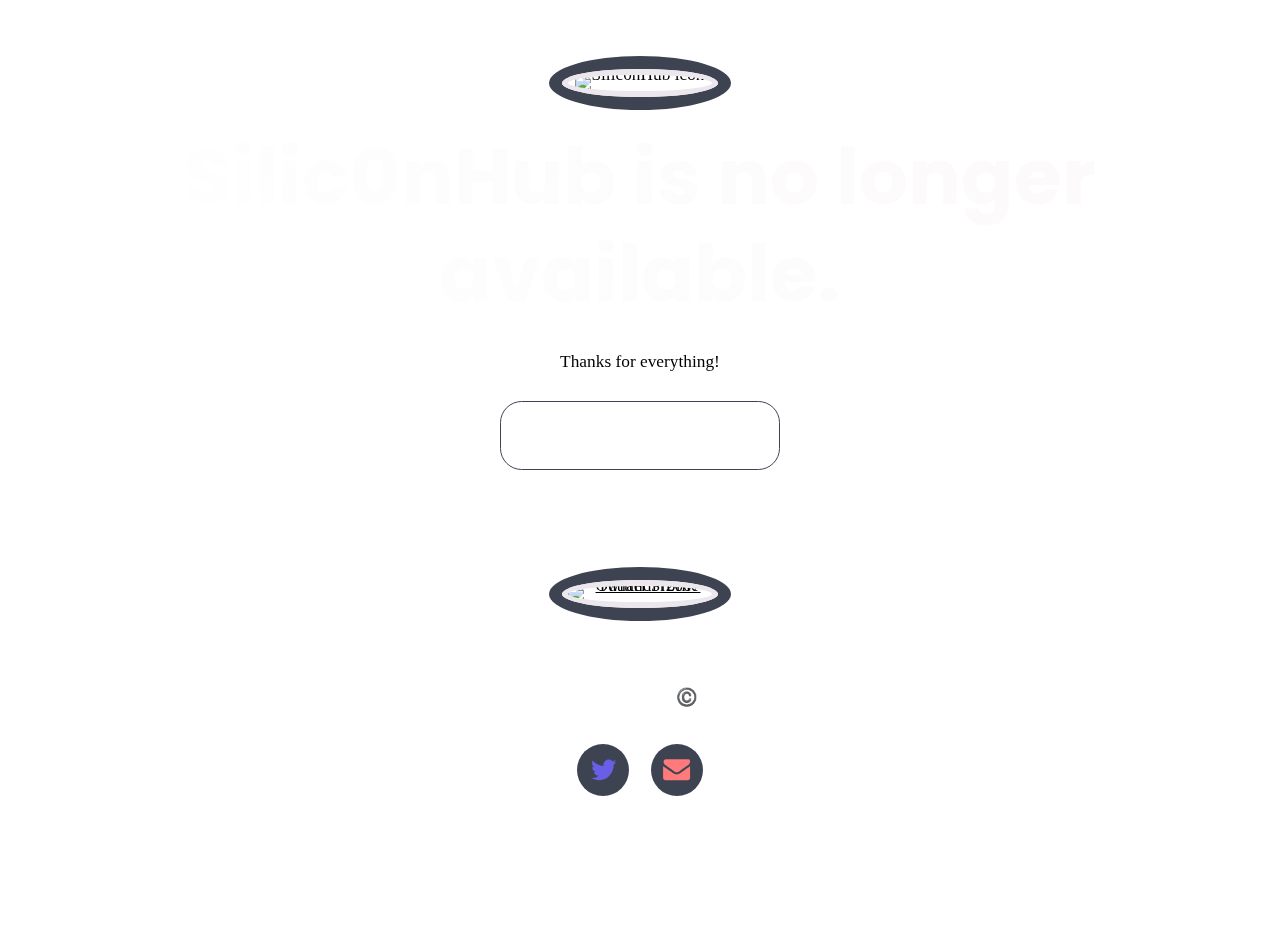
==== commit a49957e8: "Update index.html" ====
--- a/index.html
+++ b/index.html
@@ -1,2 +1,3 @@
 <!DOCTYPE html>
-<html lang="en" style="--viewport-height: 100dvh; --background-height: 100lvh;"><head><title>Silic0nHub</title><meta charset="utf-8"><meta name="viewport" content="width=device-width,initial-scale=1"><meta name="description" content="A new way to experience tweaks"><meta property="og:site_name" content="Silic0nHub"><meta property="og:title" content="Silic0nHub"><meta property="og:type" content="website"><meta property="og:description" content="A new way to experience tweaks"><meta property="og:image" content="https://raw.githubusercontent.com/Outland3r2007/Silic0nHub/main/resources/favicon.ico"><meta property="og:image:type" content="image/jpeg"><meta property="og:url" content="silic0nhub.ga"><meta property="twitter:card" content="summary_large_image"><link rel="canonical" href="https://silic0nhub.ga"><link href="https://fonts.googleapis.com/css?display=swap&amp;family=Poppins:700,700italic%7CInter:400,400italic,700,700italic" rel="stylesheet" type="text/css"><style>html,body,div,span,applet,object,iframe,h1,h2,h3,h4,h5,h6,p,blockquote,pre,a,abbr,acronym,address,big,cite,code,del,dfn,em,img,ins,kbd,q,s,samp,small,strike,strong,sub,sup,tt,var,b,u,i,center,dl,dt,dd,ol,ul,li,fieldset,form,label,legend,table,caption,tbody,tfoot,thead,tr,th,td,article,aside,canvas,details,embed,figure,figcaption,footer,header,hgroup,menu,nav,output,ruby,section,summary,time,mark,audio,video{margin:0;padding:0;border:0;font-size:100%;font:inherit;vertical-align:baseline;}article,aside,details,figcaption,figure,footer,header,hgroup,menu,nav,section{display:block;}body{line-height:1;}ol,ul{list-style:none;}blockquote,q{quotes:none;}blockquote:before,blockquote:after,q:before,q:after{content:'';content:none;}table{border-collapse:collapse;border-spacing:0;}body{-webkit-text-size-adjust:none}mark{background-color:transparent;color:inherit}input::-moz-focus-inner{border:0;padding:0}input[type="text"],input[type="email"],select,textarea{-moz-appearance:none;-webkit-appearance:none;-ms-appearance:none;appearance:none}*, *:before, *:after {box-sizing: border-box;}body {line-height: 1.0;min-height: var(--viewport-height);min-width: 320px;overflow-x: hidden;word-wrap: break-word;}body:before {content: '';display: block;background-attachment: scroll;height: var(--background-height);left: 0;pointer-events: none;position: fixed;top: 0;transform: scale(1);width: 100vw;z-index: 0;background-image: url(''), url('https://media.idownloadblog.com/wp-content/uploads/2022/09/iPhone-14-purple-pink-blue-gradient-wallpaper-by-AR72014.png');background-size: 308px, cover;background-position: center, center;background-repeat: repeat, no-repeat;background-color: #FFFFFF;}body:after {background-color: #272B36;content: '';display: block;height: 100%;left: 0;opacity: 0;position: fixed;top: 0;transform: scale(1);transition: opacity 1s ease-in-out 0.25s, visibility 1s 0.25s;visibility: hidden;width: 100%;z-index: 1;}body.is-loading:after {opacity: 1;visibility: visible;}:root {--background-height: 100vh;--site-language-alignment: left;--site-language-direction: ltr;--site-language-flex-alignment: flex-start;--viewport-height: 100vh;}html {font-size: 18pt;}u {text-decoration: underline;}strong {color: inherit;font-weight: bolder;}em {font-style: italic;}code {background-color: rgba(144,144,144,0.25);border-radius: 0.25em;font-family: 'Lucida Console', 'Courier New', monospace;font-size: 0.9em;font-weight: normal;letter-spacing: 0;margin: 0 0.25em;padding: 0.25em 0.5em;text-indent: 0;}mark {background-color: rgba(144,144,144,0.25);}s {text-decoration: line-through;}sub {font-size: smaller;vertical-align: sub;}sup {font-size: smaller;vertical-align: super;}a {color: inherit;text-decoration: underline;transition: color 0.25s ease;}#wrapper {-webkit-overflow-scrolling: touch;align-items: center;display: flex;flex-direction: column;justify-content: center;min-height: var(--viewport-height);overflow: hidden;position: relative;z-index: 2;}#main {--alignment: center;--flex-alignment: center;--border-radius-tl: 0;--border-radius-tr: 0;--border-radius-br: 0;--border-radius-bl: 0;align-items: center;display: flex;flex-grow: 0;flex-shrink: 0;justify-content: center;max-width: 100%;position: relative;text-align: var(--alignment);z-index: 1;transition: opacity 0.5s ease 0s,transform 0.5s ease 0s;}#main > .inner {--padding-horizontal: 4rem;--padding-vertical: 4rem;--spacing: 1.75rem;--width: 70rem;border-radius: var(--border-radius-tl) var(--border-radius-tr) var(--border-radius-br) var(--border-radius-bl);max-width: 100%;position: relative;width: var(--width);z-index: 1;padding: var(--padding-vertical) var(--padding-horizontal);}#main > .inner > * {margin-top: var(--spacing);margin-bottom: var(--spacing);}#main > .inner > :first-child {margin-top: 0 !important;}#main > .inner > :last-child {margin-bottom: 0 !important;}#main > .inner > .full {margin-left: calc(var(--padding-horizontal) * -1);max-width: calc(100% + calc(var(--padding-horizontal) * 2) + 0.4725px);width: calc(100% + calc(var(--padding-horizontal) * 2) + 0.4725px);}#main > .inner > .full:first-child {border-top-left-radius: inherit;border-top-right-radius: inherit;margin-top: calc(var(--padding-vertical) * -1) !important;}#main > .inner > .full:last-child {border-bottom-left-radius: inherit;border-bottom-right-radius: inherit;margin-bottom: calc(var(--padding-vertical) * -1) !important;}#main > .inner > .full.screen {border-radius: 0 !important;max-width: 100vw;position: relative;width: 100vw;left: 50%;margin-left: -50vw;right: auto;}body.is-loading #main {opacity: 0;transform: translateY(0.375rem);}body.is-instant #main, body.is-instant #main > .inner > *,body.is-instant #main > .inner > section > * {transition: none !important;}body.is-instant:after {display: none !important;transition: none !important;}.image {display: block;line-height: 0;max-width: 100%;position: relative;}.image .frame {-webkit-backface-visibility: hidden;-webkit-transform: translate3d(0, 0, 0);display: inline-block;max-width: 100%;overflow: hidden;vertical-align: top;width: 100%;}.image .frame img {border-radius: 0 !important;max-width: 100%;vertical-align: top;width: inherit;}.image.full .frame {display: block;}.image.full:first-child .frame {border-top-left-radius: inherit;border-top-right-radius: inherit;}.image.full:last-child .frame {border-bottom-left-radius: inherit;border-bottom-right-radius: inherit;}.image.style1 .frame {width: 9rem;border-radius: 100%;border-color: #ECE6ED;border-style: solid;border-width: 6px;box-shadow: 0rem 0rem 0rem 0.75rem #3E4352;transition: none;}.image.style1 .frame img {transition: none;}h1, h2, h3, p {direction: var(--site-language-direction);position: relative;}h1 span.p, h2 span.p, h3 span.p, p span.p {display: block;position: relative;}h1 span[style], h2 span[style], h3 span[style], p span[style], h1 strong, h2 strong, h3 strong, p strong, h1 a, h2 a, h3 a, p a, h1 code, h2 code, h3 code, p code, h1 mark, h2 mark, h3 mark, p mark {-webkit-text-fill-color: currentcolor;}h1.style2, h2.style2, h3.style2, p.style2 {color: #FCFAFA;font-family: 'Poppins', sans-serif;font-size: 4.5em;line-height: 1.25;font-weight: 700;background-image: linear-gradient(45deg, #FFFFFF 0%, #FCFAFA 85%);-webkit-background-clip: text;-webkit-text-fill-color: transparent;}h1.style2 mark, h2.style2 mark, h3.style2 mark, p.style2 mark {color: #A1A1A1;background-color: transparent;}h1.style2 a, h2.style2 a, h3.style2 a, p.style2 a {text-decoration: none;}h1.style2 a:hover, h2.style2 a:hover, h3.style2 a:hover, p.style2 a:hover {text-decoration: underline;}h1.style2 span.p:nth-child(n + 2), h2.style2 span.p:nth-child(n + 2), h3.style2 span.p:nth-child(n + 2), p.style2 span.p:nth-child(n + 2) {margin-top: 1rem;-webkit-text-fill-color: currentcolor;}h1.style2 span.p, h2.style2 span.p, h3.style2 span.p, p.style2 span.p {background-image: linear-gradient(45deg, #FFFFFF 0%, #FCFAFA 85%);-webkit-background-clip: text;-webkit-text-fill-color: transparent !important;}h1.style4, h2.style4, h3.style4, p.style4 {color: #FFFFFF;font-family: 'Inter', sans-serif;font-size: 1em;line-height: 1.875;font-weight: 400;}h1.style4 mark, h2.style4 mark, h3.style4 mark, p.style4 mark {color: #5F3FBA;background-color: transparent;}h1.style4 a, h2.style4 a, h3.style4 a, p.style4 a {text-decoration: none;}h1.style4 a:hover, h2.style4 a:hover, h3.style4 a:hover, p.style4 a:hover {text-decoration: underline;}h1.style4 span.p:nth-child(n + 2), h2.style4 span.p:nth-child(n + 2), h3.style4 span.p:nth-child(n + 2), p.style4 span.p:nth-child(n + 2) {margin-top: 1rem;}h1.style3:not(:first-child), h2.style3:not(:first-child), h3.style3:not(:first-child), p.style3:not(:first-child) {margin-top: 0.875rem !important;}h1.style3:not(:last-child), h2.style3:not(:last-child), h3.style3:not(:last-child), p.style3:not(:last-child) {margin-bottom: 0.875rem !important;}h1.style3, h2.style3, h3.style3, p.style3 {text-transform: uppercase;color: #FFFFFF;font-family: 'Inter', sans-serif;letter-spacing: 0.25rem;width: calc(100% + 0.25rem);font-size: 0.75em;line-height: 1.5;font-weight: 700;}h1.style3 mark, h2.style3 mark, h3.style3 mark, p.style3 mark {color: #5F3FBA;background-color: transparent;}h1.style3 a, h2.style3 a, h3.style3 a, p.style3 a {text-decoration: none;}h1.style3 a:hover, h2.style3 a:hover, h3.style3 a:hover, p.style3 a:hover {text-decoration: underline;}h1.style3 span.p:nth-child(n + 2), h2.style3 span.p:nth-child(n + 2), h3.style3 span.p:nth-child(n + 2), p.style3 span.p:nth-child(n + 2) {margin-top: 1rem;}h1.style1, h2.style1, h3.style1, p.style1 {text-align: center;color: #FFFFFF;font-family: 'Poppins', sans-serif;font-size: 0.5em;line-height: 1.375;font-weight: 700;background-image: linear-gradient(45deg, #FFFFFF 53%, #FFFFFF 100%);-webkit-background-clip: text;-webkit-text-fill-color: transparent;}h1.style1 mark, h2.style1 mark, h3.style1 mark, p.style1 mark {color: #A1A1A1;background-color: transparent;}h1.style1 a, h2.style1 a, h3.style1 a, p.style1 a {text-decoration: none;}h1.style1 a:hover, h2.style1 a:hover, h3.style1 a:hover, p.style1 a:hover {text-decoration: underline;}h1.style1 span.p:nth-child(n + 2), h2.style1 span.p:nth-child(n + 2), h3.style1 span.p:nth-child(n + 2), p.style1 span.p:nth-child(n + 2) {margin-top: 1rem;-webkit-text-fill-color: currentcolor;}h1.style1 span.p, h2.style1 span.p, h3.style1 span.p, p.style1 span.p {background-image: linear-gradient(45deg, #FFFFFF 53%, #FFFFFF 100%);-webkit-background-clip: text;-webkit-text-fill-color: transparent !important;}.buttons {cursor: default;display: flex;justify-content: var(--flex-alignment);letter-spacing: 0;padding: 0;}.buttons li {max-width: 100%;}.buttons li a {align-items: center;justify-content: center;max-width: 100%;text-align: center;text-decoration: none;vertical-align: middle;white-space: nowrap;}.buttons.style1 {gap: 0rem;flex-direction: row;flex-wrap: wrap;}.buttons.style1 li a {display: inline-flex;width: auto;height: 4rem;line-height: 4rem;padding: 0 2rem;vertical-align: middle;text-transform: uppercase;font-family: 'Inter', sans-serif;letter-spacing: 0.25rem;padding-left: calc(0.25rem + 2rem);font-size: 0.75em;font-weight: 700;border-radius: 1.25rem;flex-direction: row-reverse;justify-content: flex-end;transition: transform 0.25s ease, color 0.25s ease, background-color 0.25s ease, border-color 0.25s ease;}.buttons.style1 li a svg {display: block;fill: #FFFFFF;flex-grow: 0;flex-shrink: 0;height: 100%;min-width: 18px;width: 1.875em;margin-left: 0.5em;margin-right: calc(-0.125em + 0.25rem);transition: fill 0.25s ease;}.buttons.style1 li a .label {direction: var(--site-language-direction);overflow: hidden;text-overflow: ellipsis;flex-grow: 1;flex-shrink: 1;text-align: left;width: 100%;}.buttons.style1 .button {color: #FFFFFF;border: solid 1px #3E4352;}.buttons.style1 .button svg {fill: #FFFFFF;}.buttons.style1 li a:hover {transform: scale(1.0775);}hr {border: 0;padding: 0;position: relative;width: 100%;}hr:before {content: '';display: inline-block;max-width: 100%;vertical-align: middle;}hr.style1:not(:first-child) {margin-top: 0rem !important;}hr.style1:not(:last-child) {margin-bottom: 0rem !important;}hr.style1:before {height: 11rem;border-left: dotted 24px #CAC0CC;width: 24px;}.icons {display: flex;flex-wrap: wrap;justify-content: var(--flex-alignment);letter-spacing: 0;padding: 0;}.icons li {position: relative;z-index: 1;}.icons li a {align-items: center;display: flex;justify-content: center;}.icons li a svg {display: block;position: relative;}.icons li a + svg {display: block;height: 100%;left: 0;pointer-events: none;position: absolute;top: 0;width: 100%;z-index: -1;}.icons li a .label {display: none;}.icons.style2 {font-size: 1.5em;gap: 1.25rem;}.icons.style2 li a {border-radius: 100%;height: 2em;width: 2em;transition: transform 0.25s ease, color 0.25s ease, background-color 0.25s ease, border-color 0.25s ease;}.icons.style2 li a svg {height: 60%;width: 60%;transition: fill 0.25s ease;}.icons.style2 a {background-color: #3E4352;}.icons.style2 a svg {fill: #FF7A7A;}.icons.style2 li a + svg {transition: transform 0.25s ease, fill 0.25s ease, stroke 0.25s ease;}.icons.style2 li a:hover {transform: scale(1.1125);}.icons.style2 li a:hover + svg {transform: scale(1.1125);}#icons01 .n01 svg {fill: #695EE6;}.icc-credits {display: block;opacity: 1 !important;position: relative;transition-delay: 0s !important;}.icc-credits span {border-radius: 24px;cursor: pointer;display: inline-block;font-family: Arial, sans-serif;font-size: 12px;letter-spacing: 0;line-height: 1;position: relative;text-decoration: none;width: auto;}.icc-credits span a {display: inline-block;padding: 0.5em 0.375em;position: relative;text-decoration: none;transition: color 0.25s ease, transform 0.25s ease;z-index: 1;}.icc-credits span a:before {content: '( ';opacity: 1;transition: opacity 0.25s ease;}.icc-credits span a:after {content: ' )';opacity: 1;transition: opacity 0.25s ease;}.icc-credits span::after {background-image: linear-gradient(30deg, #A464A1 15%, #3B5DAD 85%);border-radius: inherit;box-shadow: 0 0.25em 1.25em 0 rgba(0,0,0,0.25);content: '';display: block;height: calc(100% + 2px);left: -1px;opacity: 0;pointer-events: none;position: absolute;top: -1px;transition: opacity 0.25s ease, box-shadow 0.25s ease, transform 0.25s ease;width: calc(100% + 2px);}.icc-credits span:hover {text-transform: none !important;}.icc-credits span:hover a {color: #ffffff !important;transform: scale(1.1) translateY(-0.05rem);}.icc-credits span:hover a:before {opacity: 0;}.icc-credits span:hover a:after {opacity: 0;}.icc-credits span:hover::after {opacity: 1;transform: scale(1.1) translateY(-0.05rem);}#credits span {color: rgba(255,255,255,0.498);margin-top: 1.5rem !important;}@media (max-width: 1920px) {}@media (max-width: 1680px) {html {font-size: 13pt;}}@media (max-width: 1280px) {html {font-size: 13pt;}}@media (max-width: 1024px) {}@media (max-width: 980px) {html {font-size: 11pt;}}@media (max-width: 736px) {html {font-size: 11pt;}#main > .inner {--padding-horizontal: 1.5rem;--padding-vertical: 1.5rem;--spacing: 1.75rem;}.image.style1 .frame {width: 7.75rem;}h1.style2, h2.style2, h3.style2, p.style2 {letter-spacing: 0rem;width: 100%;font-size: 2.75em;line-height: 1.25;}h1.style4, h2.style4, h3.style4, p.style4 {letter-spacing: 0rem;width: 100%;font-size: 1em;line-height: 1.875;}h1.style3:not(:first-child), h2.style3:not(:first-child), h3.style3:not(:first-child), p.style3:not(:first-child) {margin-top: 0.65625rem !important;}h1.style3:not(:last-child), h2.style3:not(:last-child), h3.style3:not(:last-child), p.style3:not(:last-child) {margin-bottom: 0.65625rem !important;}h1.style3, h2.style3, h3.style3, p.style3 {letter-spacing: 0.21875rem;width: calc(100% + 0.21875rem);font-size: 0.75em;line-height: 1.5;}h1.style1, h2.style1, h3.style1, p.style1 {letter-spacing: 0rem;width: 100%;font-size: 1.5em;line-height: 1.375;}.buttons.style1 li a {letter-spacing: 0.25rem;padding-left: calc(0.25rem + 2rem);font-size: 0.75em;}.buttons.style1 li a svg {width: 1.875em;}hr.style1:not(:first-child) {margin-top: 0rem !important;}hr.style1:not(:last-child) {margin-bottom: 0rem !important;}hr.style1:before {height: 5rem;}.icons.style2 {font-size: 1.5em;gap: 1.25rem;}}@media (max-width: 480px) {#main > .inner {--spacing: 1.53125rem;}}@media (max-width: 360px) {#main > .inner {--padding-horizontal: 1.125rem;--padding-vertical: 1.125rem;--spacing: 1.3125rem;}h1.style2, h2.style2, h3.style2, p.style2 {font-size: 2.75em;}h1.style4, h2.style4, h3.style4, p.style4 {font-size: 1em;}h1.style3, h2.style3, h3.style3, p.style3 {font-size: 0.75em;}h1.style1, h2.style1, h3.style1, p.style1 {font-size: 1.5em;}.buttons.style1 {gap: 0rem;}.icons.style2 {gap: 0.9375rem;}}</style><noscript>&lt;style&gt;body {overflow: auto !important;}body:after {display: none !important;}#main &gt; .inner {opacity: 1.0 !important;}#main {opacity: 1.0 !important;transform: none !important;transition: none !important;filter: none !important;}&lt;/style&gt;</noscript><style></style></head><body class="is-ready is-touch"><svg xmlns="http://www.w3.org/2000/svg" version="1.1" xmlns:xlink="http://www.w3.org/1999/xlink" viewBox="0 0 40 40" display="none" width="0" height="0"><symbol id="icon-9e2" viewBox="0 0 40 40"><path d="M35.7,36.6H4.3C3.6,36.6,3,36,3,35.3V34c0-0.7,0.6-1.3,1.3-1.3h31.5c0.7,0,1.3,0.6,1.3,1.3v1.3C37,36.1,36.4,36.6,35.7,36.6 z M21.4,28.3c-0.4,0.4-0.9,0.6-1.5,0.6s-1.1-0.2-1.5-0.6L8,18c-0.4-0.4-0.6-0.9-0.6-1.5S7.6,15.4,8,15l1.2-1.2 c0.4-0.4,0.9-0.6,1.5-0.6s1.1,0.2,1.5,0.6l4.7,4.7V7.3c0-0.6,0.2-1,0.6-1.4c0.4-0.3,0.8-0.5,1.4-0.5h2c0.6,0,1.1,0.2,1.5,0.5 C22.8,6.3,23,6.8,23,7.3v11.2l4.7-4.7c0.4-0.4,0.9-0.6,1.5-0.6s1.1,0.2,1.5,0.6l1.2,1.2c0.4,0.4,0.6,0.9,0.6,1.5s-0.2,1.1-0.6,1.5 L21.4,28.3z"></path></symbol><symbol id="icon-90a" viewBox="0 0 40 40"><path d="M37.3,15.3v15.3c0,0.8-0.3,1.6-0.9,2.2c-0.6,0.6-1.4,0.9-2.2,0.9H5.8c-0.8,0-1.6-0.3-2.2-0.9s-0.9-1.4-0.9-2.2V15.3 c0.5,0.6,1.2,1.1,2,1.7c4.7,3.1,7.9,5.4,9.6,6.7c0.7,0.5,1.4,0.9,1.8,1.2c0.4,0.3,1,0.6,1.9,0.9c0.7,0.3,1.5,0.5,2.1,0.5l0,0 c0.6,0,1.4-0.2,2.1-0.5c0.7-0.3,1.4-0.6,1.9-0.9c0.4-0.3,1-0.7,1.8-1.2c2.2-1.6,5.4-3.8,9.6-6.7C36.1,16.5,36.7,15.9,37.3,15.3 L37.3,15.3z M37.3,9.6c0,1-0.3,2-0.9,2.9c-0.6,0.9-1.5,1.8-2.4,2.4c-4.9,3.3-7.9,5.4-9,6.2c-0.1,0.1-0.4,0.3-0.8,0.6 c-0.4,0.3-0.7,0.5-1,0.7c-0.3,0.2-0.6,0.4-1,0.6c-0.4,0.2-0.7,0.4-1.1,0.5c-0.4,0.1-0.6,0.2-0.9,0.2l0,0c-0.3,0-0.6-0.1-0.9-0.2 c-0.3-0.1-0.7-0.3-1.1-0.5c-0.4-0.2-0.7-0.4-1-0.6c-0.3-0.2-0.6-0.4-1-0.7c-0.4-0.3-0.7-0.5-0.8-0.6c-1.1-0.8-2.8-2-5.1-3.5 c-2.3-1.6-3.3-2.4-3.7-2.7c-0.8-0.5-1.6-1.2-2.3-2.2s-1-1.9-1-2.6c0-1,0.3-1.9,0.8-2.5c0.5-0.6,1.2-1,2.3-1h28.4 c0.8,0,1.6,0.3,2.2,0.9C37.1,8.1,37.3,8.8,37.3,9.6L37.3,9.6z"></path></symbol><symbol id="icon-98a" viewBox="0 0 40 40"><path d="M6.3,34v-5.5h28V34H6.3z M6.3,17.3h28v5.5h-28V17.3z M6.3,6.1h17v5.5h-17V6.1z"></path></symbol><symbol id="icon-905" viewBox="0 0 40 40"><path d="M36.3,10.2c-1,1.3-2.1,2.5-3.4,3.5c0,0.2,0,0.4,0,1c0,1.7-0.2,3.6-0.9,5.3c-0.6,1.7-1.2,3.5-2.4,5.1 c-1.1,1.5-2.3,3.1-3.7,4.3c-1.4,1.2-3.3,2.3-5.3,3c-2.1,0.8-4.2,1.2-6.6,1.2c-3.6,0-7-1-10.2-3c0.4,0,1.1,0.1,1.5,0.1 c3.1,0,5.9-1,8.2-2.9c-1.4,0-2.7-0.4-3.8-1.3c-1.2-1-1.9-2-2.2-3.3c0.4,0.1,1,0.1,1.2,0.1c0.6,0,1.2-0.1,1.7-0.2 c-1.4-0.3-2.7-1.1-3.7-2.3s-1.4-2.6-1.4-4.2v-0.1c1,0.6,2,0.9,3,0.9c-1-0.6-1.5-1.3-2.2-2.4c-0.6-1-0.9-2.1-0.9-3.3s0.3-2.3,1-3.4 c1.5,2.1,3.6,3.6,6,4.9s4.9,2,7.6,2.1c-0.1-0.6-0.1-1.1-0.1-1.4c0-1.8,0.8-3.5,2-4.7c1.2-1.2,2.9-2,4.7-2c2,0,3.6,0.8,4.8,2.1 c1.4-0.3,2.9-0.9,4.2-1.5c-0.4,1.5-1.4,2.7-2.9,3.6C33.8,11.2,35.1,10.9,36.3,10.2L36.3,10.2z"></path></symbol></svg><div id="wrapper"><div id="main"><div class="inner"><div id="image04" class="style1 image" style="opacity: 1; transform: none;"><span class="frame"><img src="https://raw.githubusercontent.com/Outland3r2007/Silic0nHub/main/resources/favicon.ico" alt="Silic0nHub icon"></span></div><h1 id="text01" class="style2" style="opacity: 1; transform: none;">Siloc0nHub is shutting-down soon.We are sorry for inconvenience.</h1><p id="text16" class="style4" style="opacity: 1;">Made with ♥ by @Outland3r2007</p><h3 id="text02" class="style3" style="opacity: 1; transform: none;">Silic0nHub</h3><h2 id="text03" class="style1" style="opacity: 1; transform: none;">A new way to experience tweaks on your iPhone</h2><ul id="buttons01" class="style1 buttons" style="opacity: 1; transform: none;"><li><a href="https://silic0nhub.ga/home.html" class="button n01"><svg><use xlink:href="#icon-9e2"></use></svg><span class="label">Web</span></a></li></ul><ul id="buttons02" class="style1 buttons" style="opacity: 1; transform: none;"><li><a href="https://silic0nhub.ga" class="button n01"><svg><use xlink:href="#icon-98a"></use></svg><span class="label">Webclip</span></a></li></ul><hr id="divider03" class="style1"><h3 id="text12" class="style3" style="opacity: 1; transform: none;">Silic0nHub</h3><h2 id="text10" class="style1" style="opacity: 1; transform: none;">Modern, elegant, fast</h2><p id="text11" class="style4" style="opacity: 1;">Free forever, no ads, no scam, no virus, tweaks from the community.All in one place, just for you.</p><hr id="divider04" class="style1"><div id="image05" class="style1 image" style="opacity: 1; transform: none;"><a href="#" class="frame"><img src="https://cdn.bio.link/uploads/profile_pictures/2022-09-04/vyOyNK8Zg1bBFY9J04LGc187tmiuAi02.png"></a></div><p id="text07" class="style1" style="opacity: 1; transform: none;">Custom icons</p><hr id="divider06" class="style1"><div id="image07" class="style1 image" style="opacity: 1; transform: none;"><a href="#" class="frame"><img src="https://github.com/Outland3r2007/Resources/blob/main/chart.bar.doc.horizontal.fill.jpg?raw=true" alt="What’s new?"></a></div><p id="text13" class="style1" style="opacity: 1; transform: none;">Changelog provided in the app</p><hr id="divider07" class="style1"><div id="image09" class="style1 image" style="opacity: 1; transform: none;"><a href="#" class="frame"><img src="https://github.com/Outland3r2007/Resources/blob/main/gear_fill.jpg?raw=true"></a></div><p id="text15" class="style1" style="opacity: 1; transform: none;">Minimal design,made to look like a native app.</p><hr id="divider09" class="style1"><h3 id="text09" class="style3" style="opacity: 1; transform: none;">Credits</h3><div id="image03" class="style1 image" style="opacity: 1; transform: none;"><a href="https://mobile.twitter.com/Outland3r2007" class="frame"><img src="https://pbs.twimg.com/profile_images/1600060077859393538/vbFnymGm_400x400.jpg" alt="Outland3r2007 Twitter Profile"></a></div><h2 id="text04" class="style1" style="opacity: 1; transform: none;">Outland3r2007</h2><p id="text20" class="style4" style="opacity: 1;">You are not allowed to recreate my websites. ©️Made with ♥ by @Outland3r2007</p><ul id="icons01" class="style2 icons"><li style="opacity: 1; transform: none;"><a class="n01" href="mailto:https://mobile.twitter.com/Outland3r2007"><svg><use xlink:href="#icon-905"></use></svg><span class="label">Twitter</span></a></li><li style="opacity: 1; transform: none;"><a class="n02" href="mailto:baloggabriel76@outlook.com"><svg><use xlink:href="#icon-90a"></use></svg><span class="label">Email</span></a></li></ul><div id="credits" class="icc-credits"><span></span></div></div></div></div><script>(function() {var on = addEventListener,$ = function(q) { return document.querySelector(q) },$$ = function(q) { return document.querySelectorAll(q) },$body = document.body,$inner = $('.inner'),client = (function() {var o = {browser: 'other',browserVersion: 0,os: 'other',osVersion: 0,mobile: false,canUse: null,flags: {lsdUnits: false,},},ua = navigator.userAgent,a, i;a = [['firefox', /Firefox\/([0-9\.]+)/],['edge', /Edge\/([0-9\.]+)/],['safari', /Version\/([0-9\.]+).+Safari/],['chrome', /Chrome\/([0-9\.]+)/],['chrome', /CriOS\/([0-9\.]+)/],['ie', /Trident\/.+rv:([0-9]+)/]];for (i=0; i < a.length; i++) {if (ua.match(a[i][1])) {o.browser = a[i][0];o.browserVersion = parseFloat(RegExp.$1);break;}}a = [['ios', /([0-9_]+) like Mac OS X/, function(v) { return v.replace('_', '.').replace('_', ''); }],['ios', /CPU like Mac OS X/, function(v) { return 0 }],['ios', /iPad; CPU/, function(v) { return 0 }],['android', /Android ([0-9\.]+)/, null],['mac', /Macintosh.+Mac OS X ([0-9_]+)/, function(v) { return v.replace('_', '.').replace('_', ''); }],['windows', /Windows NT ([0-9\.]+)/, null],['undefined', /Undefined/, null],];for (i=0; i < a.length; i++) {if (ua.match(a[i][1])) {o.os = a[i][0];o.osVersion = parseFloat( a[i][2] ? (a[i][2])(RegExp.$1) : RegExp.$1 );break;}}if (o.os == 'mac'&& ('ontouchstart' in window)&& ((screen.width == 1024 && screen.height == 1366)|| (screen.width == 834 && screen.height == 1112)|| (screen.width == 810 && screen.height == 1080)|| (screen.width == 768 && screen.height == 1024)))o.os = 'ios';o.mobile = (o.os == 'android' || o.os == 'ios');var _canUse = document.createElement('div');o.canUse = function(property, value) {var style;style = _canUse.style;if (!(property in style))return false;if (typeof value !== 'undefined') {style[property] = value;if (style[property] == '')return false;}return true;};o.flags.lsdUnits = o.canUse('width', '100dvw');return o;}()),trigger = function(t) {dispatchEvent(new Event(t));},cssRules = function(selectorText) {var ss = document.styleSheets,a = [],f = function(s) {var r = s.cssRules,i;for (i=0; i < r.length; i++) {if (r[i] instanceof CSSMediaRule && matchMedia(r[i].conditionText).matches)(f)(r[i]); else if (r[i] instanceof CSSStyleRule && r[i].selectorText == selectorText)a.push(r[i]);}},x, i;for (i=0; i < ss.length; i++)f(ss[i]);return a;},thisHash = function() {var h = location.hash ? location.hash.substring(1) : null,a;if (!h)return null;if (h.match(/\?/)) {a = h.split('?');h = a[0];history.replaceState(undefined, undefined, '#' + h);window.location.search = a[1];}if (h.length > 0&& !h.match(/^[a-zA-Z]/))h = 'x' + h;if (typeof h == 'string')h = h.toLowerCase();return h;},scrollToElement = function(e, style, duration) {var y, cy, dy,start, easing, offset, f;if (!e)y = 0; else {offset = (e.dataset.scrollOffset ? parseInt(e.dataset.scrollOffset) : 0) * parseFloat(getComputedStyle(document.documentElement).fontSize);switch (e.dataset.scrollBehavior ? e.dataset.scrollBehavior : 'default') {case 'default':default:y = e.offsetTop + offset;break;case 'center':if (e.offsetHeight < window.innerHeight)y = e.offsetTop - ((window.innerHeight - e.offsetHeight) / 2) + offset; else y = e.offsetTop - offset;break;case 'previous':if (e.previousElementSibling)y = e.previousElementSibling.offsetTop + e.previousElementSibling.offsetHeight + offset; else y = e.offsetTop + offset;break;}}if (!style)style = 'smooth';if (!duration)duration = 750;if (style == 'instant') {window.scrollTo(0, y);return;}start = Date.now();cy = window.scrollY;dy = y - cy;switch (style) {case 'linear':easing = function (t) { return t };break;case 'smooth':easing = function (t) { return t<.5 ? 4*t*t*t : (t-1)*(2*t-2)*(2*t-2)+1 };break;}f = function() {var t = Date.now() - start;if (t >= duration)window.scroll(0, y); else {window.scroll(0, cy + (dy * easing(t / duration)));requestAnimationFrame(f);}};f();},scrollToTop = function() {scrollToElement(null);},loadElements = function(parent) {var a, e, x, i;a = parent.querySelectorAll('iframe[data-src]:not([data-src=""])');for (i=0; i < a.length; i++) {a[i].src = a[i].dataset.src;a[i].dataset.src = "";}a = parent.querySelectorAll('video[autoplay]');for (i=0; i < a.length; i++) {if (a[i].paused)a[i].play();}e = parent.querySelector('[data-autofocus="1"]');x = e ? e.tagName : null;switch (x) {case 'FORM':e = e.querySelector('.field input, .field select, .field textarea');if (e)e.focus();break;default:break;}},unloadElements = function(parent) {var a, e, x, i;a = parent.querySelectorAll('iframe[data-src=""]');for (i=0; i < a.length; i++) {if (a[i].dataset.srcUnload === '0')continue;a[i].dataset.src = a[i].src;a[i].src = '';}a = parent.querySelectorAll('video');for (i=0; i < a.length; i++) {if (!a[i].paused)a[i].pause();}e = $(':focus');if (e)e.blur();};window._scrollToTop = scrollToTop;var thisURL = function() {return window.location.href.replace(window.location.search, '').replace(/#$/, '');};var getVar = function(name) {var a = window.location.search.substring(1).split('&'),b, k;for (k in a) {b = a[k].split('=');if (b[0] == name)return b[1];}return null;};var errors = {handle: function(handler) {window.onerror = function(message, url, line, column, error) {(handler)(error.message);return true;};},unhandle: function() {window.onerror = null;}};on('load', function() {setTimeout(function() {$body.className = $body.className.replace(/\bis-loading\b/, 'is-playing');setTimeout(function() {$body.className = $body.className.replace(/\bis-playing\b/, 'is-ready');}, 1250);}, 100);});loadElements(document.body);var style, sheet, rule;style = document.createElement('style');style.appendChild(document.createTextNode(''));document.head.appendChild(style);sheet = style.sheet;if (client.mobile) {(function() {if (client.flags.lsdUnits) {document.documentElement.style.setProperty('--viewport-height', '100dvh');document.documentElement.style.setProperty('--background-height', '100lvh');} else {var f = function() {document.documentElement.style.setProperty('--viewport-height', window.innerHeight + 'px');document.documentElement.style.setProperty('--background-height', (window.innerHeight + 250) + 'px');};on('load', f);on('resize', f);on('orientationchange', function() {setTimeout(function() {(f)();}, 100);});}})();}if (client.os == 'android') {(function() {sheet.insertRule('body::after { }', 0);rule = sheet.cssRules[0];var f = function() {rule.style.cssText = 'height: ' + (Math.max(screen.width, screen.height)) + 'px';};on('load', f);on('orientationchange', f);on('touchmove', f);})();$body.classList.add('is-touch');} else if (client.os == 'ios') {if (client.osVersion <= 11)(function() {sheet.insertRule('body::after { }', 0);rule = sheet.cssRules[0];rule.style.cssText = '-webkit-transform: scale(1.0)';})();if (client.osVersion <= 11)(function() {sheet.insertRule('body.ios-focus-fix::before { }', 0);rule = sheet.cssRules[0];rule.style.cssText = 'height: calc(100% + 60px)';on('focus', function(event) {$body.classList.add('ios-focus-fix');}, true);on('blur', function(event) {$body.classList.remove('ios-focus-fix');}, true);})();$body.classList.add('is-touch');}var scrollEvents = {items: [],add: function(o) {this.items.push({element: o.element,triggerElement: (('triggerElement' in o && o.triggerElement) ? o.triggerElement : o.element),enter: ('enter' in o ? o.enter : null),leave: ('leave' in o ? o.leave : null),mode: ('mode' in o ? o.mode : 1),offset: ('offset' in o ? o.offset : 0),initialState: ('initialState' in o ? o.initialState : null),state: false,});},handler: function() {var height, top, bottom, scrollPad;if (client.os == 'ios') {height = document.documentElement.clientHeight;top = document.body.scrollTop + window.scrollY;bottom = top + height;scrollPad = 125;} else {height = document.documentElement.clientHeight;top = document.documentElement.scrollTop;bottom = top + height;scrollPad = 0;}scrollEvents.items.forEach(function(item) {var bcr, elementTop, elementBottom, state, a, b;if (!item.enter&& !item.leave)return true;if (!item.triggerElement|| item.triggerElement.offsetParent === null)return true;bcr = item.triggerElement.getBoundingClientRect();elementTop = top + Math.floor(bcr.top);elementBottom = elementTop + bcr.height;if (item.initialState !== null) {state = item.initialState;item.initialState = null;} else {switch (item.mode) {case 1:default:state = (bottom > (elementTop - item.offset) && top < (elementBottom + item.offset));break;case 2:a = (top + (height * 0.5));state = (a > (elementTop - item.offset) && a < (elementBottom + item.offset));break;case 3:a = top + (height * 0.25);if (a - (height * 0.375) <= 0)a = 0;b = top + (height * 0.75);if (b + (height * 0.375) >= document.body.scrollHeight - scrollPad)b = document.body.scrollHeight + scrollPad;state = (b > (elementTop - item.offset) && a < (elementBottom + item.offset));break;}}if (state != item.state) {item.state = state;if (item.state) {if (item.enter) {(item.enter).apply(item.element);if (!item.leave)item.enter = null;}} else {if (item.leave) {(item.leave).apply(item.element);if (!item.enter)item.leave = null;}}}});},init: function() {on('load', this.handler);on('resize', this.handler);on('scroll', this.handler);(this.handler)();}};scrollEvents.init();var onvisible = {effects: {'blur-in': {transition: function (speed, delay) {return 'opacity ' + speed + 's ease' + (delay ? ' ' + delay + 's' : '') + ', ' +'filter ' + speed + 's ease' + (delay ? ' ' + delay + 's' : '');},rewind: function(intensity) {this.style.opacity = 0;this.style.filter = 'blur(' + (0.25 * intensity) + 'rem)';},play: function() {this.style.opacity = 1;this.style.filter = 'none';},},'zoom-in': {transition: function (speed, delay) {return 'opacity ' + speed + 's ease' + (delay ? ' ' + delay + 's' : '') + ', ' +'transform ' + speed + 's ease' + (delay ? ' ' + delay + 's' : '');},rewind: function(intensity, alt) {this.style.opacity = 0;this.style.transform = 'scale(' + (1 - ((alt ? 0.25 : 0.05) * intensity)) + ')';},play: function() {this.style.opacity = 1;this.style.transform = 'none';},},'zoom-out': {transition: function (speed, delay) {return 'opacity ' + speed + 's ease' + (delay ? ' ' + delay + 's' : '') + ', ' +'transform ' + speed + 's ease' + (delay ? ' ' + delay + 's' : '');},rewind: function(intensity, alt) {this.style.opacity = 0;this.style.transform = 'scale(' + (1 + ((alt ? 0.25 : 0.05) * intensity)) + ')';},play: function() {this.style.opacity = 1;this.style.transform = 'none';},},'slide-left': {transition: function (speed, delay) {return 'transform ' + speed + 's ease' + (delay ? ' ' + delay + 's' : '');},rewind: function() {this.style.transform = 'translateX(100vw)';},play: function() {this.style.transform = 'none';},},'slide-right': {transition: function (speed, delay) {return 'transform ' + speed + 's ease' + (delay ? ' ' + delay + 's' : '');},rewind: function() {this.style.transform = 'translateX(-100vw)';},play: function() {this.style.transform = 'none';},},'flip-forward': {transition: function (speed, delay) {return 'opacity ' + speed + 's ease' + (delay ? ' ' + delay + 's' : '') + ', ' +'transform ' + speed + 's ease' + (delay ? ' ' + delay + 's' : '');},rewind: function(intensity, alt) {this.style.opacity = 0;this.style.transformOrigin = '50% 50%';this.style.transform = 'perspective(1000px) rotateX(' + ((alt ? 45 : 15) * intensity) + 'deg)';},play: function() {this.style.opacity = 1;this.style.transform = 'none';},},'flip-backward': {transition: function (speed, delay) {return 'opacity ' + speed + 's ease' + (delay ? ' ' + delay + 's' : '') + ', ' +'transform ' + speed + 's ease' + (delay ? ' ' + delay + 's' : '');},rewind: function(intensity, alt) {this.style.opacity = 0;this.style.transformOrigin = '50% 50%';this.style.transform = 'perspective(1000px) rotateX(' + ((alt ? -45 : -15) * intensity) + 'deg)';},play: function() {this.style.opacity = 1;this.style.transform = 'none';},},'flip-left': {transition: function (speed, delay) {return 'opacity ' + speed + 's ease' + (delay ? ' ' + delay + 's' : '') + ', ' +'transform ' + speed + 's ease' + (delay ? ' ' + delay + 's' : '');},rewind: function(intensity, alt) {this.style.opacity = 0;this.style.transformOrigin = '50% 50%';this.style.transform = 'perspective(1000px) rotateY(' + ((alt ? 45 : 15) * intensity) + 'deg)';},play: function() {this.style.opacity = 1;this.style.transform = 'none';},},'flip-right': {transition: function (speed, delay) {return 'opacity ' + speed + 's ease' + (delay ? ' ' + delay + 's' : '') + ', ' +'transform ' + speed + 's ease' + (delay ? ' ' + delay + 's' : '');},rewind: function(intensity, alt) {this.style.opacity = 0;this.style.transformOrigin = '50% 50%';this.style.transform = 'perspective(1000px) rotateY(' + ((alt ? -45 : -15) * intensity) + 'deg)';},play: function() {this.style.opacity = 1;this.style.transform = 'none';},},'tilt-left': {transition: function (speed, delay) {return 'opacity ' + speed + 's ease' + (delay ? ' ' + delay + 's' : '') + ', ' +'transform ' + speed + 's ease' + (delay ? ' ' + delay + 's' : '');},rewind: function(intensity, alt) {this.style.opacity = 0;this.style.transform = 'rotate(' + ((alt ? 45 : 5) * intensity) + 'deg)';},play: function() {this.style.opacity = 1;this.style.transform = 'none';},},'tilt-right': {transition: function (speed, delay) {return 'opacity ' + speed + 's ease' + (delay ? ' ' + delay + 's' : '') + ', ' +'transform ' + speed + 's ease' + (delay ? ' ' + delay + 's' : '');},rewind: function(intensity, alt) {this.style.opacity = 0;this.style.transform = 'rotate(' + ((alt ? -45 : -5) * intensity) + 'deg)';},play: function() {this.style.opacity = 1;this.style.transform = 'none';},},'fade-right': {transition: function (speed, delay) {return 'opacity ' + speed + 's ease' + (delay ? ' ' + delay + 's' : '') + ', ' +'transform ' + speed + 's ease' + (delay ? ' ' + delay + 's' : '');},rewind: function(intensity) {this.style.opacity = 0;this.style.transform = 'translateX(' + (-1.5 * intensity) + 'rem)';},play: function() {this.style.opacity = 1;this.style.transform = 'none';},},'fade-left': {transition: function (speed, delay) {return 'opacity ' + speed + 's ease' + (delay ? ' ' + delay + 's' : '') + ', ' +'transform ' + speed + 's ease' + (delay ? ' ' + delay + 's' : '');},rewind: function(intensity) {this.style.opacity = 0;this.style.transform = 'translateX(' + (1.5 * intensity) + 'rem)';},play: function() {this.style.opacity = 1;this.style.transform = 'none';},},'fade-down': {transition: function (speed, delay) {return 'opacity ' + speed + 's ease' + (delay ? ' ' + delay + 's' : '') + ', ' +'transform ' + speed + 's ease' + (delay ? ' ' + delay + 's' : '');},rewind: function(intensity) {this.style.opacity = 0;this.style.transform = 'translateY(' + (-1.5 * intensity) + 'rem)';},play: function() {this.style.opacity = 1;this.style.transform = 'none';},},'fade-up': {transition: function (speed, delay) {return 'opacity ' + speed + 's ease' + (delay ? ' ' + delay + 's' : '') + ', ' +'transform ' + speed + 's ease' + (delay ? ' ' + delay + 's' : '');},rewind: function(intensity) {this.style.opacity = 0;this.style.transform = 'translateY(' + (1.5 * intensity) + 'rem)';},play: function() {this.style.opacity = 1;this.style.transform = 'none';},},'fade-in': {transition: function (speed, delay) {return 'opacity ' + speed + 's ease' + (delay ? ' ' + delay + 's' : '');},rewind: function() {this.style.opacity = 0;},play: function() {this.style.opacity = 1;},},'fade-in-background': {custom: true,transition: function (speed, delay) {this.style.setProperty('--onvisible-speed', speed + 's');if (delay)this.style.setProperty('--onvisible-delay', delay + 's');},rewind: function() {this.style.removeProperty('--onvisible-background-color');},play: function() {this.style.setProperty('--onvisible-background-color', 'rgba(0,0,0,0.001)');},},'zoom-in-image': {target: 'img',transition: function (speed, delay) {return 'transform ' + speed + 's ease' + (delay ? ' ' + delay + 's' : '');},rewind: function() {this.style.transform = 'scale(1)';},play: function(intensity) {this.style.transform = 'scale(' + (1 + (0.1 * intensity)) + ')';},},'zoom-out-image': {target: 'img',transition: function (speed, delay) {return 'transform ' + speed + 's ease' + (delay ? ' ' + delay + 's' : '');},rewind: function(intensity) {this.style.transform = 'scale(' + (1 + (0.1 * intensity)) + ')';},play: function() {this.style.transform = 'none';},},'focus-image': {target: 'img',transition: function (speed, delay) {return 'transform ' + speed + 's ease' + (delay ? ' ' + delay + 's' : '') + ', ' +'filter ' + speed + 's ease' + (delay ? ' ' + delay + 's' : '');},rewind: function(intensity) {this.style.transform = 'scale(' + (1 + (0.05 * intensity)) + ')';this.style.filter = 'blur(' + (0.25 * intensity) + 'rem)';},play: function(intensity) {this.style.transform = 'none';this.style.filter = 'none';},},},add: function(selector, settings) {var style = settings.style in this.effects ? settings.style : 'fade',speed = parseInt('speed' in settings ? settings.speed : 1000) / 1000,intensity = ((parseInt('intensity' in settings ? settings.intensity : 5) / 10) * 1.75) + 0.25,delay = parseInt('delay' in settings ? settings.delay : 0) / 1000,offset = parseInt('offset' in settings ? settings.offset : 0),mode = parseInt('mode' in settings ? settings.mode : 3),replay = 'replay' in settings ? settings.replay : false,stagger = 'stagger' in settings ? (parseInt(settings.stagger) / 1000) : false,state = 'state' in settings ? settings.state : null,effect = this.effects[style];if ('CARRD_DISABLE_ANIMATION' in window) {if (style == 'fade-in-background')$$(selector).forEach(function(e) {e.style.setProperty('--onvisible-background-color', 'rgba(0,0,0,0.001)');});return;}$$(selector).forEach(function(e) {var children = (stagger !== false) ? e.querySelectorAll(':scope > li, :scope ul > li') : null,enter = function(staggerDelay=0) {var _this = this,transitionOrig;if (effect.target)_this = this.querySelector(effect.target);if (!effect.custom) {transitionOrig = _this.style.transition;_this.style.setProperty('backface-visibility', 'hidden');_this.style.transition = effect.transition(speed, delay + staggerDelay);} else effect.transition.apply(_this, [speed, delay + staggerDelay]);effect.play.apply(_this, [intensity, !!children]);if (!effect.custom)setTimeout(function() {_this.style.removeProperty('backface-visibility');_this.style.transition = transitionOrig;}, (speed + delay + staggerDelay) * 1000 * 2);},leave = function() {var _this = this,transitionOrig;if (effect.target)_this = this.querySelector(effect.target);if (!effect.custom) {transitionOrig = _this.style.transition;_this.style.setProperty('backface-visibility', 'hidden');_this.style.transition = effect.transition(speed);} else effect.transition.apply(_this, [speed]);effect.rewind.apply(_this, [intensity, !!children]);if (!effect.custom)setTimeout(function() {_this.style.removeProperty('backface-visibility');_this.style.transition = transitionOrig;}, speed * 1000 * 2);},targetElement, triggerElement;if (effect.target)targetElement = e.querySelector(effect.target); else targetElement = e;if (children)children.forEach(function(targetElement) {effect.rewind.apply(targetElement, [intensity, true]);}); else effect.rewind.apply(targetElement, [intensity]);triggerElement = e;if (e.parentNode) {if (e.parentNode.dataset.onvisibleTrigger)triggerElement = e.parentNode; else if (e.parentNode.parentNode) {if (e.parentNode.parentNode.dataset.onvisibleTrigger)triggerElement = e.parentNode.parentNode;}}scrollEvents.add({element: e,triggerElement: triggerElement,offset: offset,mode: mode,initialState: state,enter: children ? function() {var staggerDelay = 0;children.forEach(function(e) {enter.apply(e, [staggerDelay]);staggerDelay += stagger;});} : enter,leave: (replay ? (children ? function() {children.forEach(function(e) {leave.apply(e);});} : leave) : null),});});},};onvisible.add('.image.style1', { style: 'zoom-in', speed: 1000, intensity: 5, delay: 0, replay: false });onvisible.add('h1.style2, h2.style2, h3.style2, p.style2', { style: 'fade-left', speed: 1000, intensity: 0, delay: 0, replay: false });onvisible.add('h1.style4, h2.style4, h3.style4, p.style4', { style: 'fade-in', speed: 1000, intensity: 0, delay: 0, replay: false });onvisible.add('h1.style3, h2.style3, h3.style3, p.style3', { style: 'fade-right', speed: 1000, intensity: 0, delay: 0, replay: false });onvisible.add('h1.style1, h2.style1, h3.style1, p.style1', { style: 'fade-left', speed: 1000, intensity: 0, delay: 0, replay: false });onvisible.add('.buttons.style1', { style: 'fade-up', speed: 1000, intensity: 0, delay: 0, replay: false });onvisible.add('.icons.style2', { style: 'zoom-out', speed: 1000, intensity: 5, delay: 0, stagger: 125, replay: false });})();</script></body></html>
+<html lang="en" style="--viewport-height: 100dvh; --background-height: 100lvh;"><head><title>Silic0nHub</title><meta charset="utf-8"><meta name="viewport" content="width=device-width,initial-scale=1"><meta name="description" content="Silic0nHub is no longer available"><meta property="og:site_name" content="Silic0nHub"><meta property="og:title" content="Silic0nHub"><meta property="og:type" content="website"><meta property="og:description" content="A new way to experience tweaks"><meta property="og:image" content="https://raw.githubusercontent.com/Outland3r2007/Silic0nHub/main/resources/favicon.ico"><meta property="og:image:type" content="image/jpeg"><meta property="og:url" content="silic0nhub.ga"><meta property="twitter:card" content="summary_large_image"><link rel="canonical" href="https://silic0nhub.ga"><link href="https://fonts.googleapis.com/css?display=swap&amp;family=Poppins:700,700italic%7CInter:400,400italic,700,700italic" rel="stylesheet" type="text/css"><style>html,body,div,span,applet,object,iframe,h1,h2,h3,h4,h5,h6,p,blockquote,pre,a,abbr,acronym,address,big,cite,code,del,dfn,em,img,ins,kbd,q,s,samp,small,strike,strong,sub,sup,tt,var,b,u,i,center,dl,dt,dd,ol,ul,li,fieldset,form,label,legend,table,caption,tbody,tfoot,thead,tr,th,td,article,aside,canvas,details,embed,figure,figcaption,footer,header,hgroup,menu,nav,output,ruby,section,summary,time,mark,audio,video{margin:0;padding:0;border:0;font-size:100%;font:inherit;vertical-align:baseline;}article,aside,details,figcaption,figure,footer,header,hgroup,menu,nav,section{display:block;}body{line-height:1;}ol,ul{list-style:none;}blockquote,q{quotes:none;}blockquote:before,blockquote:after,q:before,q:after{content:'';content:none;}table{border-collapse:collapse;border-spacing:0;}body{-webkit-text-size-adjust:none}mark{background-color:transparent;color:inherit}input::-moz-focus-inner{border:0;padding:0}input[type="text"],input[type="email"],select,textarea{-moz-appearance:none;-webkit-appearance:none;-ms-appearance:none;appearance:none}*, *:before, *:after {box-sizing: border-box;}body {line-height: 1.0;min-height: var(--viewport-height);min-width: 320px;overflow-x: hidden;word-wrap: break-word;}body:before {content: '';display: block;background-attachment: scroll;height: var(--background-height);left: 0;pointer-events: none;position: fixed;top: 0;transform: scale(1);width: 100vw;z-index: 0;background-image: url(''), url('https://media.idownloadblog.com/wp-content/uploads/2022/09/iPhone-14-purple-pink-blue-gradient-wallpaper-by-AR72014.png');background-size: 308px, cover;background-position: center, center;background-repeat: repeat, no-repeat;background-color: #FFFFFF;}body:after {background-color: #272B36;content: '';display: block;height: 100%;left: 0;opacity: 0;position: fixed;top: 0;transform: scale(1);transition: opacity 1s ease-in-out 0.25s, visibility 1s 0.25s;visibility: hidden;width: 100%;z-index: 1;}body.is-loading:after {opacity: 1;visibility: visible;}:root {--background-height: 100vh;--site-language-alignment: left;--site-language-direction: ltr;--site-language-flex-alignment: flex-start;--viewport-height: 100vh;}html {font-size: 18pt;}u {text-decoration: underline;}strong {color: inherit;font-weight: bolder;}em {font-style: italic;}code {background-color: rgba(144,144,144,0.25);border-radius: 0.25em;font-family: 'Lucida Console', 'Courier New', monospace;font-size: 0.9em;font-weight: normal;letter-spacing: 0;margin: 0 0.25em;padding: 0.25em 0.5em;text-indent: 0;}mark {background-color: rgba(144,144,144,0.25);}s {text-decoration: line-through;}sub {font-size: smaller;vertical-align: sub;}sup {font-size: smaller;vertical-align: super;}a {color: inherit;text-decoration: underline;transition: color 0.25s ease;}#wrapper {-webkit-overflow-scrolling: touch;align-items: center;display: flex;flex-direction: column;justify-content: center;min-height: var(--viewport-height);overflow: hidden;position: relative;z-index: 2;}#main {--alignment: center;--flex-alignment: center;--border-radius-tl: 0;--border-radius-tr: 0;--border-radius-br: 0;--border-radius-bl: 0;align-items: center;display: flex;flex-grow: 0;flex-shrink: 0;justify-content: center;max-width: 100%;position: relative;text-align: var(--alignment);z-index: 1;transition: opacity 0.5s ease 0s,transform 0.5s ease 0s;}#main > .inner {--padding-horizontal: 4rem;--padding-vertical: 4rem;--spacing: 1.75rem;--width: 70rem;border-radius: var(--border-radius-tl) var(--border-radius-tr) var(--border-radius-br) var(--border-radius-bl);max-width: 100%;position: relative;width: var(--width);z-index: 1;padding: var(--padding-vertical) var(--padding-horizontal);}#main > .inner > * {margin-top: var(--spacing);margin-bottom: var(--spacing);}#main > .inner > :first-child {margin-top: 0 !important;}#main > .inner > :last-child {margin-bottom: 0 !important;}#main > .inner > .full {margin-left: calc(var(--padding-horizontal) * -1);max-width: calc(100% + calc(var(--padding-horizontal) * 2) + 0.4725px);width: calc(100% + calc(var(--padding-horizontal) * 2) + 0.4725px);}#main > .inner > .full:first-child {border-top-left-radius: inherit;border-top-right-radius: inherit;margin-top: calc(var(--padding-vertical) * -1) !important;}#main > .inner > .full:last-child {border-bottom-left-radius: inherit;border-bottom-right-radius: inherit;margin-bottom: calc(var(--padding-vertical) * -1) !important;}#main > .inner > .full.screen {border-radius: 0 !important;max-width: 100vw;position: relative;width: 100vw;left: 50%;margin-left: -50vw;right: auto;}body.is-loading #main {opacity: 0;transform: translateY(0.375rem);}body.is-instant #main, body.is-instant #main > .inner > *,body.is-instant #main > .inner > section > * {transition: none !important;}body.is-instant:after {display: none !important;transition: none !important;}.image {display: block;line-height: 0;max-width: 100%;position: relative;}.image .frame {-webkit-backface-visibility: hidden;-webkit-transform: translate3d(0, 0, 0);display: inline-block;max-width: 100%;overflow: hidden;vertical-align: top;width: 100%;}.image .frame img {border-radius: 0 !important;max-width: 100%;vertical-align: top;width: inherit;}.image.full .frame {display: block;}.image.full:first-child .frame {border-top-left-radius: inherit;border-top-right-radius: inherit;}.image.full:last-child .frame {border-bottom-left-radius: inherit;border-bottom-right-radius: inherit;}.image.style1 .frame {width: 9rem;border-radius: 100%;border-color: #ECE6ED;border-style: solid;border-width: 6px;box-shadow: 0rem 0rem 0rem 0.75rem #3E4352;transition: none;}.image.style1 .frame img {transition: none;}h1, h2, h3, p {direction: var(--site-language-direction);position: relative;}h1 span.p, h2 span.p, h3 span.p, p span.p {display: block;position: relative;}h1 span[style], h2 span[style], h3 span[style], p span[style], h1 strong, h2 strong, h3 strong, p strong, h1 a, h2 a, h3 a, p a, h1 code, h2 code, h3 code, p code, h1 mark, h2 mark, h3 mark, p mark {-webkit-text-fill-color: currentcolor;}h1.style2, h2.style2, h3.style2, p.style2 {color: #FCFAFA;font-family: 'Poppins', sans-serif;font-size: 4.5em;line-height: 1.25;font-weight: 700;background-image: linear-gradient(45deg, #FFFFFF 0%, #FCFAFA 85%);-webkit-background-clip: text;-webkit-text-fill-color: transparent;}h1.style2 mark, h2.style2 mark, h3.style2 mark, p.style2 mark {color: #A1A1A1;background-color: transparent;}h1.style2 a, h2.style2 a, h3.style2 a, p.style2 a {text-decoration: none;}h1.style2 a:hover, h2.style2 a:hover, h3.style2 a:hover, p.style2 a:hover {text-decoration: underline;}h1.style2 span.p:nth-child(n + 2), h2.style2 span.p:nth-child(n + 2), h3.style2 span.p:nth-child(n + 2), p.style2 span.p:nth-child(n + 2) {margin-top: 1rem;-webkit-text-fill-color: currentcolor;}h1.style2 span.p, h2.style2 span.p, h3.style2 span.p, p.style2 span.p {background-image: linear-gradient(45deg, #FFFFFF 0%, #FCFAFA 85%);-webkit-background-clip: text;-webkit-text-fill-color: transparent !important;}h1.style4, h2.style4, h3.style4, p.style4 {color: #FFFFFF;font-family: 'Inter', sans-serif;font-size: 1em;line-height: 1.875;font-weight: 400;}h1.style4 mark, h2.style4 mark, h3.style4 mark, p.style4 mark {color: #5F3FBA;background-color: transparent;}h1.style4 a, h2.style4 a, h3.style4 a, p.style4 a {text-decoration: none;}h1.style4 a:hover, h2.style4 a:hover, h3.style4 a:hover, p.style4 a:hover {text-decoration: underline;}h1.style4 span.p:nth-child(n + 2), h2.style4 span.p:nth-child(n + 2), h3.style4 span.p:nth-child(n + 2), p.style4 span.p:nth-child(n + 2) {margin-top: 1rem;}h1.style3:not(:first-child), h2.style3:not(:first-child), h3.style3:not(:first-child), p.style3:not(:first-child) {margin-top: 0.875rem !important;}h1.style3:not(:last-child), h2.style3:not(:last-child), h3.style3:not(:last-child), p.style3:not(:last-child) {margin-bottom: 0.875rem !important;}h1.style3, h2.style3, h3.style3, p.style3 {text-transform: uppercase;color: #FFFFFF;font-family: 'Inter', sans-serif;letter-spacing: 0.25rem;width: calc(100% + 0.25rem);font-size: 0.75em;line-height: 1.5;font-weight: 700;}h1.style3 mark, h2.style3 mark, h3.style3 mark, p.style3 mark {color: #5F3FBA;background-color: transparent;}h1.style3 a, h2.style3 a, h3.style3 a, p.style3 a {text-decoration: none;}h1.style3 a:hover, h2.style3 a:hover, h3.style3 a:hover, p.style3 a:hover {text-decoration: underline;}h1.style3 span.p:nth-child(n + 2), h2.style3 span.p:nth-child(n + 2), h3.style3 span.p:nth-child(n + 2), p.style3 span.p:nth-child(n + 2) {margin-top: 1rem;}h1.style1, h2.style1, h3.style1, p.style1 {text-align: center;color: #FFFFFF;font-family: 'Poppins', sans-serif;font-size: 0.5em;line-height: 1.375;font-weight: 700;background-image: linear-gradient(45deg, #FFFFFF 53%, #FFFFFF 100%);-webkit-background-clip: text;-webkit-text-fill-color: transparent;}h1.style1 mark, h2.style1 mark, h3.style1 mark, p.style1 mark {color: #A1A1A1;background-color: transparent;}h1.style1 a, h2.style1 a, h3.style1 a, p.style1 a {text-decoration: none;}h1.style1 a:hover, h2.style1 a:hover, h3.style1 a:hover, p.style1 a:hover {text-decoration: underline;}h1.style1 span.p:nth-child(n + 2), h2.style1 span.p:nth-child(n + 2), h3.style1 span.p:nth-child(n + 2), p.style1 span.p:nth-child(n + 2) {margin-top: 1rem;-webkit-text-fill-color: currentcolor;}h1.style1 span.p, h2.style1 span.p, h3.style1 span.p, p.style1 span.p {background-image: linear-gradient(45deg, #FFFFFF 53%, #FFFFFF 100%);-webkit-background-clip: text;-webkit-text-fill-color: transparent !important;}.buttons {cursor: default;display: flex;justify-content: var(--flex-alignment);letter-spacing: 0;padding: 0;}.buttons li {max-width: 100%;}.buttons li a {align-items: center;justify-content: center;max-width: 100%;text-align: center;text-decoration: none;vertical-align: middle;white-space: nowrap;}.buttons.style1 {gap: 0rem;flex-direction: row;flex-wrap: wrap;}.buttons.style1 li a {display: inline-flex;width: auto;height: 4rem;line-height: 4rem;padding: 0 2rem;vertical-align: middle;text-transform: uppercase;font-family: 'Inter', sans-serif;letter-spacing: 0.25rem;padding-left: calc(0.25rem + 2rem);font-size: 0.75em;font-weight: 700;border-radius: 1.25rem;flex-direction: row-reverse;justify-content: flex-end;transition: transform 0.25s ease, color 0.25s ease, background-color 0.25s ease, border-color 0.25s ease;}.buttons.style1 li a svg {display: block;fill: #FFFFFF;flex-grow: 0;flex-shrink: 0;height: 100%;min-width: 18px;width: 1.875em;margin-left: 0.5em;margin-right: calc(-0.125em + 0.25rem);transition: fill 0.25s ease;}.buttons.style1 li a .label {direction: var(--site-language-direction);overflow: hidden;text-overflow: ellipsis;flex-grow: 1;flex-shrink: 1;text-align: left;width: 100%;}.buttons.style1 .button {color: #FFFFFF;border: solid 1px #3E4352;}.buttons.style1 .button svg {fill: #FFFFFF;}.buttons.style1 li a:hover {transform: scale(1.0775);}hr {border: 0;padding: 0;position: relative;width: 100%;}hr:before {content: '';display: inline-block;max-width: 100%;vertical-align: middle;}hr.style1:not(:first-child) {margin-top: 0rem !important;}hr.style1:not(:last-child) {margin-bottom: 0rem !important;}hr.style1:before {height: 11rem;border-left: dotted 24px #CAC0CC;width: 24px;}.icons {display: flex;flex-wrap: wrap;justify-content: var(--flex-alignment);letter-spacing: 0;padding: 0;}.icons li {position: relative;z-index: 1;}.icons li a {align-items: center;display: flex;justify-content: center;}.icons li a svg {display: block;position: relative;}.icons li a + svg {display: block;height: 100%;left: 0;pointer-events: none;position: absolute;top: 0;width: 100%;z-index: -1;}.icons li a .label {display: none;}.icons.style2 {font-size: 1.5em;gap: 1.25rem;}.icons.style2 li a {border-radius: 100%;height: 2em;width: 2em;transition: transform 0.25s ease, color 0.25s ease, background-color 0.25s ease, border-color 0.25s ease;}.icons.style2 li a svg {height: 60%;width: 60%;transition: fill 0.25s ease;}.icons.style2 a {background-color: #3E4352;}.icons.style2 a svg {fill: #FF7A7A;}.icons.style2 li a + svg {transition: transform 0.25s ease, fill 0.25s ease, stroke 0.25s ease;}.icons.style2 li a:hover {transform: scale(1.1125);}.icons.style2 li a:hover + svg {transform: scale(1.1125);}#icons01 .n01 svg {fill: #695EE6;}.icc-credits {display: block;opacity: 1 !important;position: relative;transition-delay: 0s !important;}.icc-credits span {border-radius: 24px;cursor: pointer;display: inline-block;font-family: Arial, sans-serif;font-size: 12px;letter-spacing: 0;line-height: 1;position: relative;text-decoration: none;width: auto;}.icc-credits span a {display: inline-block;padding: 0.5em 0.375em;position: relative;text-decoration: none;transition: color 0.25s ease, transform 0.25s ease;z-index: 1;}.icc-credits span a:before {content: '( ';opacity: 1;transition: opacity 0.25s ease;}.icc-credits span a:after {content: ' )';opacity: 1;transition: opacity 0.25s ease;}.icc-credits span::after {background-image: linear-gradient(30deg, #A464A1 15%, #3B5DAD 85%);border-radius: inherit;box-shadow: 0 0.25em 1.25em 0 rgba(0,0,0,0.25);content: '';display: block;height: calc(100% + 2px);left: -1px;opacity: 0;pointer-events: none;position: absolute;top: -1px;transition: opacity 0.25s ease, box-shadow 0.25s ease, transform 0.25s ease;width: calc(100% + 2px);}.icc-credits span:hover {text-transform: none !important;}.icc-credits span:hover a {color: #ffffff !important;transform: scale(1.1) translateY(-0.05rem);}.icc-credits span:hover a:before {opacity: 0;}.icc-credits span:hover a:after {opacity: 0;}.icc-credits span:hover::after {opacity: 1;transform: scale(1.1) translateY(-0.05rem);}#credits span {color: rgba(255,255,255,0.498);margin-top: 1.5rem !important;}@media (max-width: 1920px) {}@media (max-width: 1680px) {html {font-size: 13pt;}}@media (max-width: 1280px) {html {font-size: 13pt;}}@media (max-width: 1024px) {}@media (max-width: 980px) {html {font-size: 11pt;}}@media (max-width: 736px) {html {font-size: 11pt;}#main > .inner {--padding-horizontal: 1.5rem;--padding-vertical: 1.5rem;--spacing: 1.75rem;}.image.style1 .frame {width: 7.75rem;}h1.style2, h2.style2, h3.style2, p.style2 {letter-spacing: 0rem;width: 100%;font-size: 2.75em;line-height: 1.25;}h1.style4, h2.style4, h3.style4, p.style4 {letter-spacing: 0rem;width: 100%;font-size: 1em;line-height: 1.875;}h1.style3:not(:first-child), h2.style3:not(:first-child), h3.style3:not(:first-child), p.style3:not(:first-child) {margin-top: 0.65625rem !important;}h1.style3:not(:last-child), h2.style3:not(:last-child), h3.style3:not(:last-child), p.style3:not(:last-child) {margin-bottom: 0.65625rem !important;}h1.style3, h2.style3, h3.style3, p.style3 {letter-spacing: 0.21875rem;width: calc(100% + 0.21875rem);font-size: 0.75em;line-height: 1.5;}h1.style1, h2.style1, h3.style1, p.style1 {letter-spacing: 0rem;width: 100%;font-size: 1.5em;line-height: 1.375;}.buttons.style1 li a {letter-spacing: 0.25rem;padding-left: calc(0.25rem + 2rem);font-size: 0.75em;}.buttons.style1 li a svg {width: 1.875em;}hr.style1:not(:first-child) {margin-top: 0rem !important;}hr.style1:not(:last-child) {margin-bottom: 0rem !important;}hr.style1:before {height: 5rem;}.icons.style2 {font-size: 1.5em;gap: 1.25rem;}}@media (max-width: 480px) {#main > .inner {--spacing: 1.53125rem;}}@media (max-width: 360px) {#main > .inner {--padding-horizontal: 1.125rem;--padding-vertical: 1.125rem;--spacing: 1.3125rem;}h1.style2, h2.style2, h3.style2, p.style2 {font-size: 2.75em;}h1.style4, h2.style4, h3.style4, p.style4 {font-size: 1em;}h1.style3, h2.style3, h3.style3, p.style3 {font-size: 0.75em;}h1.style1, h2.style1, h3.style1, p.style1 {font-size: 1.5em;}.buttons.style1 {gap: 0rem;}.icons.style2 {gap: 0.9375rem;}}</style><noscript>&amp;lt;style&amp;gt;body {overflow: auto !important;}body:after {display: none !important;}#main &amp;gt; .inner {opacity: 1.0 !important;}#main {opacity: 1.0 !important;transform: none !important;transition: none !important;filter: none !important;}&amp;lt;/style&amp;gt;</noscript><style></style><style></style></head><body class="is-ready is-touch"><svg xmlns="http://www.w3.org/2000/svg" version="1.1" xmlns:xlink="http://www.w3.org/1999/xlink" viewBox="0 0 40 40" display="none" width="0" height="0"><symbol id="icon-9e2" viewBox="0 0 40 40"><path d="M35.7,36.6H4.3C3.6,36.6,3,36,3,35.3V34c0-0.7,0.6-1.3,1.3-1.3h31.5c0.7,0,1.3,0.6,1.3,1.3v1.3C37,36.1,36.4,36.6,35.7,36.6 z M21.4,28.3c-0.4,0.4-0.9,0.6-1.5,0.6s-1.1-0.2-1.5-0.6L8,18c-0.4-0.4-0.6-0.9-0.6-1.5S7.6,15.4,8,15l1.2-1.2 c0.4-0.4,0.9-0.6,1.5-0.6s1.1,0.2,1.5,0.6l4.7,4.7V7.3c0-0.6,0.2-1,0.6-1.4c0.4-0.3,0.8-0.5,1.4-0.5h2c0.6,0,1.1,0.2,1.5,0.5 C22.8,6.3,23,6.8,23,7.3v11.2l4.7-4.7c0.4-0.4,0.9-0.6,1.5-0.6s1.1,0.2,1.5,0.6l1.2,1.2c0.4,0.4,0.6,0.9,0.6,1.5s-0.2,1.1-0.6,1.5 L21.4,28.3z"></path></symbol><symbol id="icon-90a" viewBox="0 0 40 40"><path d="M37.3,15.3v15.3c0,0.8-0.3,1.6-0.9,2.2c-0.6,0.6-1.4,0.9-2.2,0.9H5.8c-0.8,0-1.6-0.3-2.2-0.9s-0.9-1.4-0.9-2.2V15.3 c0.5,0.6,1.2,1.1,2,1.7c4.7,3.1,7.9,5.4,9.6,6.7c0.7,0.5,1.4,0.9,1.8,1.2c0.4,0.3,1,0.6,1.9,0.9c0.7,0.3,1.5,0.5,2.1,0.5l0,0 c0.6,0,1.4-0.2,2.1-0.5c0.7-0.3,1.4-0.6,1.9-0.9c0.4-0.3,1-0.7,1.8-1.2c2.2-1.6,5.4-3.8,9.6-6.7C36.1,16.5,36.7,15.9,37.3,15.3 L37.3,15.3z M37.3,9.6c0,1-0.3,2-0.9,2.9c-0.6,0.9-1.5,1.8-2.4,2.4c-4.9,3.3-7.9,5.4-9,6.2c-0.1,0.1-0.4,0.3-0.8,0.6 c-0.4,0.3-0.7,0.5-1,0.7c-0.3,0.2-0.6,0.4-1,0.6c-0.4,0.2-0.7,0.4-1.1,0.5c-0.4,0.1-0.6,0.2-0.9,0.2l0,0c-0.3,0-0.6-0.1-0.9-0.2 c-0.3-0.1-0.7-0.3-1.1-0.5c-0.4-0.2-0.7-0.4-1-0.6c-0.3-0.2-0.6-0.4-1-0.7c-0.4-0.3-0.7-0.5-0.8-0.6c-1.1-0.8-2.8-2-5.1-3.5 c-2.3-1.6-3.3-2.4-3.7-2.7c-0.8-0.5-1.6-1.2-2.3-2.2s-1-1.9-1-2.6c0-1,0.3-1.9,0.8-2.5c0.5-0.6,1.2-1,2.3-1h28.4 c0.8,0,1.6,0.3,2.2,0.9C37.1,8.1,37.3,8.8,37.3,9.6L37.3,9.6z"></path></symbol><symbol id="icon-98a" viewBox="0 0 40 40"><path d="M6.3,34v-5.5h28V34H6.3z M6.3,17.3h28v5.5h-28V17.3z M6.3,6.1h17v5.5h-17V6.1z"></path></symbol><symbol id="icon-905" viewBox="0 0 40 40"><path d="M36.3,10.2c-1,1.3-2.1,2.5-3.4,3.5c0,0.2,0,0.4,0,1c0,1.7-0.2,3.6-0.9,5.3c-0.6,1.7-1.2,3.5-2.4,5.1 c-1.1,1.5-2.3,3.1-3.7,4.3c-1.4,1.2-3.3,2.3-5.3,3c-2.1,0.8-4.2,1.2-6.6,1.2c-3.6,0-7-1-10.2-3c0.4,0,1.1,0.1,1.5,0.1 c3.1,0,5.9-1,8.2-2.9c-1.4,0-2.7-0.4-3.8-1.3c-1.2-1-1.9-2-2.2-3.3c0.4,0.1,1,0.1,1.2,0.1c0.6,0,1.2-0.1,1.7-0.2 c-1.4-0.3-2.7-1.1-3.7-2.3s-1.4-2.6-1.4-4.2v-0.1c1,0.6,2,0.9,3,0.9c-1-0.6-1.5-1.3-2.2-2.4c-0.6-1-0.9-2.1-0.9-3.3s0.3-2.3,1-3.4 c1.5,2.1,3.6,3.6,6,4.9s4.9,2,7.6,2.1c-0.1-0.6-0.1-1.1-0.1-1.4c0-1.8,0.8-3.5,2-4.7c1.2-1.2,2.9-2,4.7-2c2,0,3.6,0.8,4.8,2.1 c1.4-0.3,2.9-0.9,4.2-1.5c-0.4,1.5-1.4,2.7-2.9,3.6C33.8,11.2,35.1,10.9,36.3,10.2L36.3,10.2z"></path></symbol></svg><div id="wrapper"><div id="main"><div class="inner"><div id="image04" class="style1 image" style="opacity: 1; transform: none;"><span class="frame"><img src="https://raw.githubusercontent.com/Outland3r2007/Silic0nHub/main/resources/favicon.ico" alt="Silic0nHub icon"></span></div><h1 id="text01" class="style2" style="opacity: 1; transform: none;">Silic0nHub is no longer available.</h1><p>Thanks for everything!</p><ul id="buttons01" class="style1 buttons" style="opacity: 1; transform: none;"><li><a href="https://tweakra1n.tk" class="button n01"><svg><use xlink:href="#icon-9e2"></use></svg><span class="label">Try tweakra1n </span></a></li></ul><ul id="buttons02" class="style1 buttons" style="opacity: 1; transform: none;"></ul><h3 id="text09" class="style3" style="opacity: 1; transform: none;">Credits</h3><div id="image03" class="style1 image" style="opacity: 1; transform: none;"><a href="https://mobile.twitter.com/Outland3r2007" class="frame"><img src="https://pbs.twimg.com/profile_images/1600060077859393538/vbFnymGm_400x400.jpg" alt="Outland3r2007 Twitter Profile"></a></div><h2 id="text04" class="style1" style="opacity: 1; transform: none;">Outland3r2007</h2><p id="text20" class="style4" style="opacity: 1;">You are not allowed to recreate my websites. ©️Made with ♥ by @Outland3r2007</p><ul id="icons01" class="style2 icons"><li style="opacity: 1; transform: none;"><a class="n01" href="mailto:https://mobile.twitter.com/Outland3r2007"><svg><use xlink:href="#icon-905"></use></svg><span class="label">Twitter</span></a></li><li style="opacity: 1; transform: none;"><a class="n02" href="mailto:baloggabriel76@outlook.com"><svg><use xlink:href="#icon-90a"></use></svg><span class="label">Email</span></a></li></ul><div id="credits" class="icc-credits"><span></span></div></div></div></div><script>(function() {var on = addEventListener,$ = function(q) { return document.querySelector(q) },$$ = function(q) { return document.querySelectorAll(q) },$body = document.body,$inner = $('.inner'),client = (function() {var o = {browser: 'other',browserVersion: 0,os: 'other',osVersion: 0,mobile: false,canUse: null,flags: {lsdUnits: false,},},ua = navigator.userAgent,a, i;a = [['firefox', /Firefox\/([0-9\.]+)/],['edge', /Edge\/([0-9\.]+)/],['safari', /Version\/([0-9\.]+).+Safari/],['chrome', /Chrome\/([0-9\.]+)/],['chrome', /CriOS\/([0-9\.]+)/],['ie', /Trident\/.+rv:([0-9]+)/]];for (i=0; i < a.length; i++) {if (ua.match(a[i][1])) {o.browser = a[i][0];o.browserVersion = parseFloat(RegExp.$1);break;}}a = [['ios', /([0-9_]+) like Mac OS X/, function(v) { return v.replace('_', '.').replace('_', ''); }],['ios', /CPU like Mac OS X/, function(v) { return 0 }],['ios', /iPad; CPU/, function(v) { return 0 }],['android', /Android ([0-9\.]+)/, null],['mac', /Macintosh.+Mac OS X ([0-9_]+)/, function(v) { return v.replace('_', '.').replace('_', ''); }],['windows', /Windows NT ([0-9\.]+)/, null],['undefined', /Undefined/, null],];for (i=0; i < a.length; i++) {if (ua.match(a[i][1])) {o.os = a[i][0];o.osVersion = parseFloat( a[i][2] ? (a[i][2])(RegExp.$1) : RegExp.$1 );break;}}if (o.os == 'mac'&& ('ontouchstart' in window)&& ((screen.width == 1024 && screen.height == 1366)|| (screen.width == 834 && screen.height == 1112)|| (screen.width == 810 && screen.height == 1080)|| (screen.width == 768 && screen.height == 1024)))o.os = 'ios';o.mobile = (o.os == 'android' || o.os == 'ios');var _canUse = document.createElement('div');o.canUse = function(property, value) {var style;style = _canUse.style;if (!(property in style))return false;if (typeof value !== 'undefined') {style[property] = value;if (style[property] == '')return false;}return true;};o.flags.lsdUnits = o.canUse('width', '100dvw');return o;}()),trigger = function(t) {dispatchEvent(new Event(t));},cssRules = function(selectorText) {var ss = document.styleSheets,a = [],f = function(s) {var r = s.cssRules,i;for (i=0; i < r.length; i++) {if (r[i] instanceof CSSMediaRule && matchMedia(r[i].conditionText).matches)(f)(r[i]); else if (r[i] instanceof CSSStyleRule && r[i].selectorText == selectorText)a.push(r[i]);}},x, i;for (i=0; i < ss.length; i++)f(ss[i]);return a;},thisHash = function() {var h = location.hash ? location.hash.substring(1) : null,a;if (!h)return null;if (h.match(/\?/)) {a = h.split('?');h = a[0];history.replaceState(undefined, undefined, '#' + h);window.location.search = a[1];}if (h.length > 0&& !h.match(/^[a-zA-Z]/))h = 'x' + h;if (typeof h == 'string')h = h.toLowerCase();return h;},scrollToElement = function(e, style, duration) {var y, cy, dy,start, easing, offset, f;if (!e)y = 0; else {offset = (e.dataset.scrollOffset ? parseInt(e.dataset.scrollOffset) : 0) * parseFloat(getComputedStyle(document.documentElement).fontSize);switch (e.dataset.scrollBehavior ? e.dataset.scrollBehavior : 'default') {case 'default':default:y = e.offsetTop + offset;break;case 'center':if (e.offsetHeight < window.innerHeight)y = e.offsetTop - ((window.innerHeight - e.offsetHeight) / 2) + offset; else y = e.offsetTop - offset;break;case 'previous':if (e.previousElementSibling)y = e.previousElementSibling.offsetTop + e.previousElementSibling.offsetHeight + offset; else y = e.offsetTop + offset;break;}}if (!style)style = 'smooth';if (!duration)duration = 750;if (style == 'instant') {window.scrollTo(0, y);return;}start = Date.now();cy = window.scrollY;dy = y - cy;switch (style) {case 'linear':easing = function (t) { return t };break;case 'smooth':easing = function (t) { return t<.5 ? 4*t*t*t : (t-1)*(2*t-2)*(2*t-2)+1 };break;}f = function() {var t = Date.now() - start;if (t >= duration)window.scroll(0, y); else {window.scroll(0, cy + (dy * easing(t / duration)));requestAnimationFrame(f);}};f();},scrollToTop = function() {scrollToElement(null);},loadElements = function(parent) {var a, e, x, i;a = parent.querySelectorAll('iframe[data-src]:not([data-src=""])');for (i=0; i < a.length; i++) {a[i].src = a[i].dataset.src;a[i].dataset.src = "";}a = parent.querySelectorAll('video[autoplay]');for (i=0; i < a.length; i++) {if (a[i].paused)a[i].play();}e = parent.querySelector('[data-autofocus="1"]');x = e ? e.tagName : null;switch (x) {case 'FORM':e = e.querySelector('.field input, .field select, .field textarea');if (e)e.focus();break;default:break;}},unloadElements = function(parent) {var a, e, x, i;a = parent.querySelectorAll('iframe[data-src=""]');for (i=0; i < a.length; i++) {if (a[i].dataset.srcUnload === '0')continue;a[i].dataset.src = a[i].src;a[i].src = '';}a = parent.querySelectorAll('video');for (i=0; i < a.length; i++) {if (!a[i].paused)a[i].pause();}e = $(':focus');if (e)e.blur();};window._scrollToTop = scrollToTop;var thisURL = function() {return window.location.href.replace(window.location.search, '').replace(/#$/, '');};var getVar = function(name) {var a = window.location.search.substring(1).split('&'),b, k;for (k in a) {b = a[k].split('=');if (b[0] == name)return b[1];}return null;};var errors = {handle: function(handler) {window.onerror = function(message, url, line, column, error) {(handler)(error.message);return true;};},unhandle: function() {window.onerror = null;}};on('load', function() {setTimeout(function() {$body.className = $body.className.replace(/\bis-loading\b/, 'is-playing');setTimeout(function() {$body.className = $body.className.replace(/\bis-playing\b/, 'is-ready');}, 1250);}, 100);});loadElements(document.body);var style, sheet, rule;style = document.createElement('style');style.appendChild(document.createTextNode(''));document.head.appendChild(style);sheet = style.sheet;if (client.mobile) {(function() {if (client.flags.lsdUnits) {document.documentElement.style.setProperty('--viewport-height', '100dvh');document.documentElement.style.setProperty('--background-height', '100lvh');} else {var f = function() {document.documentElement.style.setProperty('--viewport-height', window.innerHeight + 'px');document.documentElement.style.setProperty('--background-height', (window.innerHeight + 250) + 'px');};on('load', f);on('resize', f);on('orientationchange', function() {setTimeout(function() {(f)();}, 100);});}})();}if (client.os == 'android') {(function() {sheet.insertRule('body::after { }', 0);rule = sheet.cssRules[0];var f = function() {rule.style.cssText = 'height: ' + (Math.max(screen.width, screen.height)) + 'px';};on('load', f);on('orientationchange', f);on('touchmove', f);})();$body.classList.add('is-touch');} else if (client.os == 'ios') {if (client.osVersion <= 11)(function() {sheet.insertRule('body::after { }', 0);rule = sheet.cssRules[0];rule.style.cssText = '-webkit-transform: scale(1.0)';})();if (client.osVersion <= 11)(function() {sheet.insertRule('body.ios-focus-fix::before { }', 0);rule = sheet.cssRules[0];rule.style.cssText = 'height: calc(100% + 60px)';on('focus', function(event) {$body.classList.add('ios-focus-fix');}, true);on('blur', function(event) {$body.classList.remove('ios-focus-fix');}, true);})();$body.classList.add('is-touch');}var scrollEvents = {items: [],add: function(o) {this.items.push({element: o.element,triggerElement: (('triggerElement' in o && o.triggerElement) ? o.triggerElement : o.element),enter: ('enter' in o ? o.enter : null),leave: ('leave' in o ? o.leave : null),mode: ('mode' in o ? o.mode : 1),offset: ('offset' in o ? o.offset : 0),initialState: ('initialState' in o ? o.initialState : null),state: false,});},handler: function() {var height, top, bottom, scrollPad;if (client.os == 'ios') {height = document.documentElement.clientHeight;top = document.body.scrollTop + window.scrollY;bottom = top + height;scrollPad = 125;} else {height = document.documentElement.clientHeight;top = document.documentElement.scrollTop;bottom = top + height;scrollPad = 0;}scrollEvents.items.forEach(function(item) {var bcr, elementTop, elementBottom, state, a, b;if (!item.enter&& !item.leave)return true;if (!item.triggerElement|| item.triggerElement.offsetParent === null)return true;bcr = item.triggerElement.getBoundingClientRect();elementTop = top + Math.floor(bcr.top);elementBottom = elementTop + bcr.height;if (item.initialState !== null) {state = item.initialState;item.initialState = null;} else {switch (item.mode) {case 1:default:state = (bottom > (elementTop - item.offset) && top < (elementBottom + item.offset));break;case 2:a = (top + (height * 0.5));state = (a > (elementTop - item.offset) && a < (elementBottom + item.offset));break;case 3:a = top + (height * 0.25);if (a - (height * 0.375) <= 0)a = 0;b = top + (height * 0.75);if (b + (height * 0.375) >= document.body.scrollHeight - scrollPad)b = document.body.scrollHeight + scrollPad;state = (b > (elementTop - item.offset) && a < (elementBottom + item.offset));break;}}if (state != item.state) {item.state = state;if (item.state) {if (item.enter) {(item.enter).apply(item.element);if (!item.leave)item.enter = null;}} else {if (item.leave) {(item.leave).apply(item.element);if (!item.enter)item.leave = null;}}}});},init: function() {on('load', this.handler);on('resize', this.handler);on('scroll', this.handler);(this.handler)();}};scrollEvents.init();var onvisible = {effects: {'blur-in': {transition: function (speed, delay) {return 'opacity ' + speed + 's ease' + (delay ? ' ' + delay + 's' : '') + ', ' +'filter ' + speed + 's ease' + (delay ? ' ' + delay + 's' : '');},rewind: function(intensity) {this.style.opacity = 0;this.style.filter = 'blur(' + (0.25 * intensity) + 'rem)';},play: function() {this.style.opacity = 1;this.style.filter = 'none';},},'zoom-in': {transition: function (speed, delay) {return 'opacity ' + speed + 's ease' + (delay ? ' ' + delay + 's' : '') + ', ' +'transform ' + speed + 's ease' + (delay ? ' ' + delay + 's' : '');},rewind: function(intensity, alt) {this.style.opacity = 0;this.style.transform = 'scale(' + (1 - ((alt ? 0.25 : 0.05) * intensity)) + ')';},play: function() {this.style.opacity = 1;this.style.transform = 'none';},},'zoom-out': {transition: function (speed, delay) {return 'opacity ' + speed + 's ease' + (delay ? ' ' + delay + 's' : '') + ', ' +'transform ' + speed + 's ease' + (delay ? ' ' + delay + 's' : '');},rewind: function(intensity, alt) {this.style.opacity = 0;this.style.transform = 'scale(' + (1 + ((alt ? 0.25 : 0.05) * intensity)) + ')';},play: function() {this.style.opacity = 1;this.style.transform = 'none';},},'slide-left': {transition: function (speed, delay) {return 'transform ' + speed + 's ease' + (delay ? ' ' + delay + 's' : '');},rewind: function() {this.style.transform = 'translateX(100vw)';},play: function() {this.style.transform = 'none';},},'slide-right': {transition: function (speed, delay) {return 'transform ' + speed + 's ease' + (delay ? ' ' + delay + 's' : '');},rewind: function() {this.style.transform = 'translateX(-100vw)';},play: function() {this.style.transform = 'none';},},'flip-forward': {transition: function (speed, delay) {return 'opacity ' + speed + 's ease' + (delay ? ' ' + delay + 's' : '') + ', ' +'transform ' + speed + 's ease' + (delay ? ' ' + delay + 's' : '');},rewind: function(intensity, alt) {this.style.opacity = 0;this.style.transformOrigin = '50% 50%';this.style.transform = 'perspective(1000px) rotateX(' + ((alt ? 45 : 15) * intensity) + 'deg)';},play: function() {this.style.opacity = 1;this.style.transform = 'none';},},'flip-backward': {transition: function (speed, delay) {return 'opacity ' + speed + 's ease' + (delay ? ' ' + delay + 's' : '') + ', ' +'transform ' + speed + 's ease' + (delay ? ' ' + delay + 's' : '');},rewind: function(intensity, alt) {this.style.opacity = 0;this.style.transformOrigin = '50% 50%';this.style.transform = 'perspective(1000px) rotateX(' + ((alt ? -45 : -15) * intensity) + 'deg)';},play: function() {this.style.opacity = 1;this.style.transform = 'none';},},'flip-left': {transition: function (speed, delay) {return 'opacity ' + speed + 's ease' + (delay ? ' ' + delay + 's' : '') + ', ' +'transform ' + speed + 's ease' + (delay ? ' ' + delay + 's' : '');},rewind: function(intensity, alt) {this.style.opacity = 0;this.style.transformOrigin = '50% 50%';this.style.transform = 'perspective(1000px) rotateY(' + ((alt ? 45 : 15) * intensity) + 'deg)';},play: function() {this.style.opacity = 1;this.style.transform = 'none';},},'flip-right': {transition: function (speed, delay) {return 'opacity ' + speed + 's ease' + (delay ? ' ' + delay + 's' : '') + ', ' +'transform ' + speed + 's ease' + (delay ? ' ' + delay + 's' : '');},rewind: function(intensity, alt) {this.style.opacity = 0;this.style.transformOrigin = '50% 50%';this.style.transform = 'perspective(1000px) rotateY(' + ((alt ? -45 : -15) * intensity) + 'deg)';},play: function() {this.style.opacity = 1;this.style.transform = 'none';},},'tilt-left': {transition: function (speed, delay) {return 'opacity ' + speed + 's ease' + (delay ? ' ' + delay + 's' : '') + ', ' +'transform ' + speed + 's ease' + (delay ? ' ' + delay + 's' : '');},rewind: function(intensity, alt) {this.style.opacity = 0;this.style.transform = 'rotate(' + ((alt ? 45 : 5) * intensity) + 'deg)';},play: function() {this.style.opacity = 1;this.style.transform = 'none';},},'tilt-right': {transition: function (speed, delay) {return 'opacity ' + speed + 's ease' + (delay ? ' ' + delay + 's' : '') + ', ' +'transform ' + speed + 's ease' + (delay ? ' ' + delay + 's' : '');},rewind: function(intensity, alt) {this.style.opacity = 0;this.style.transform = 'rotate(' + ((alt ? -45 : -5) * intensity) + 'deg)';},play: function() {this.style.opacity = 1;this.style.transform = 'none';},},'fade-right': {transition: function (speed, delay) {return 'opacity ' + speed + 's ease' + (delay ? ' ' + delay + 's' : '') + ', ' +'transform ' + speed + 's ease' + (delay ? ' ' + delay + 's' : '');},rewind: function(intensity) {this.style.opacity = 0;this.style.transform = 'translateX(' + (-1.5 * intensity) + 'rem)';},play: function() {this.style.opacity = 1;this.style.transform = 'none';},},'fade-left': {transition: function (speed, delay) {return 'opacity ' + speed + 's ease' + (delay ? ' ' + delay + 's' : '') + ', ' +'transform ' + speed + 's ease' + (delay ? ' ' + delay + 's' : '');},rewind: function(intensity) {this.style.opacity = 0;this.style.transform = 'translateX(' + (1.5 * intensity) + 'rem)';},play: function() {this.style.opacity = 1;this.style.transform = 'none';},},'fade-down': {transition: function (speed, delay) {return 'opacity ' + speed + 's ease' + (delay ? ' ' + delay + 's' : '') + ', ' +'transform ' + speed + 's ease' + (delay ? ' ' + delay + 's' : '');},rewind: function(intensity) {this.style.opacity = 0;this.style.transform = 'translateY(' + (-1.5 * intensity) + 'rem)';},play: function() {this.style.opacity = 1;this.style.transform = 'none';},},'fade-up': {transition: function (speed, delay) {return 'opacity ' + speed + 's ease' + (delay ? ' ' + delay + 's' : '') + ', ' +'transform ' + speed + 's ease' + (delay ? ' ' + delay + 's' : '');},rewind: function(intensity) {this.style.opacity = 0;this.style.transform = 'translateY(' + (1.5 * intensity) + 'rem)';},play: function() {this.style.opacity = 1;this.style.transform = 'none';},},'fade-in': {transition: function (speed, delay) {return 'opacity ' + speed + 's ease' + (delay ? ' ' + delay + 's' : '');},rewind: function() {this.style.opacity = 0;},play: function() {this.style.opacity = 1;},},'fade-in-background': {custom: true,transition: function (speed, delay) {this.style.setProperty('--onvisible-speed', speed + 's');if (delay)this.style.setProperty('--onvisible-delay', delay + 's');},rewind: function() {this.style.removeProperty('--onvisible-background-color');},play: function() {this.style.setProperty('--onvisible-background-color', 'rgba(0,0,0,0.001)');},},'zoom-in-image': {target: 'img',transition: function (speed, delay) {return 'transform ' + speed + 's ease' + (delay ? ' ' + delay + 's' : '');},rewind: function() {this.style.transform = 'scale(1)';},play: function(intensity) {this.style.transform = 'scale(' + (1 + (0.1 * intensity)) + ')';},},'zoom-out-image': {target: 'img',transition: function (speed, delay) {return 'transform ' + speed + 's ease' + (delay ? ' ' + delay + 's' : '');},rewind: function(intensity) {this.style.transform = 'scale(' + (1 + (0.1 * intensity)) + ')';},play: function() {this.style.transform = 'none';},},'focus-image': {target: 'img',transition: function (speed, delay) {return 'transform ' + speed + 's ease' + (delay ? ' ' + delay + 's' : '') + ', ' +'filter ' + speed + 's ease' + (delay ? ' ' + delay + 's' : '');},rewind: function(intensity) {this.style.transform = 'scale(' + (1 + (0.05 * intensity)) + ')';this.style.filter = 'blur(' + (0.25 * intensity) + 'rem)';},play: function(intensity) {this.style.transform = 'none';this.style.filter = 'none';},},},add: function(selector, settings) {var style = settings.style in this.effects ? settings.style : 'fade',speed = parseInt('speed' in settings ? settings.speed : 1000) / 1000,intensity = ((parseInt('intensity' in settings ? settings.intensity : 5) / 10) * 1.75) + 0.25,delay = parseInt('delay' in settings ? settings.delay : 0) / 1000,offset = parseInt('offset' in settings ? settings.offset : 0),mode = parseInt('mode' in settings ? settings.mode : 3),replay = 'replay' in settings ? settings.replay : false,stagger = 'stagger' in settings ? (parseInt(settings.stagger) / 1000) : false,state = 'state' in settings ? settings.state : null,effect = this.effects[style];if ('CARRD_DISABLE_ANIMATION' in window) {if (style == 'fade-in-background')$$(selector).forEach(function(e) {e.style.setProperty('--onvisible-background-color', 'rgba(0,0,0,0.001)');});return;}$$(selector).forEach(function(e) {var children = (stagger !== false) ? e.querySelectorAll(':scope > li, :scope ul > li') : null,enter = function(staggerDelay=0) {var _this = this,transitionOrig;if (effect.target)_this = this.querySelector(effect.target);if (!effect.custom) {transitionOrig = _this.style.transition;_this.style.setProperty('backface-visibility', 'hidden');_this.style.transition = effect.transition(speed, delay + staggerDelay);} else effect.transition.apply(_this, [speed, delay + staggerDelay]);effect.play.apply(_this, [intensity, !!children]);if (!effect.custom)setTimeout(function() {_this.style.removeProperty('backface-visibility');_this.style.transition = transitionOrig;}, (speed + delay + staggerDelay) * 1000 * 2);},leave = function() {var _this = this,transitionOrig;if (effect.target)_this = this.querySelector(effect.target);if (!effect.custom) {transitionOrig = _this.style.transition;_this.style.setProperty('backface-visibility', 'hidden');_this.style.transition = effect.transition(speed);} else effect.transition.apply(_this, [speed]);effect.rewind.apply(_this, [intensity, !!children]);if (!effect.custom)setTimeout(function() {_this.style.removeProperty('backface-visibility');_this.style.transition = transitionOrig;}, speed * 1000 * 2);},targetElement, triggerElement;if (effect.target)targetElement = e.querySelector(effect.target); else targetElement = e;if (children)children.forEach(function(targetElement) {effect.rewind.apply(targetElement, [intensity, true]);}); else effect.rewind.apply(targetElement, [intensity]);triggerElement = e;if (e.parentNode) {if (e.parentNode.dataset.onvisibleTrigger)triggerElement = e.parentNode; else if (e.parentNode.parentNode) {if (e.parentNode.parentNode.dataset.onvisibleTrigger)triggerElement = e.parentNode.parentNode;}}scrollEvents.add({element: e,triggerElement: triggerElement,offset: offset,mode: mode,initialState: state,enter: children ? function() {var staggerDelay = 0;children.forEach(function(e) {enter.apply(e, [staggerDelay]);staggerDelay += stagger;});} : enter,leave: (replay ? (children ? function() {children.forEach(function(e) {leave.apply(e);});} : leave) : null),});});},};onvisible.add('.image.style1', { style: 'zoom-in', speed: 1000, intensity: 5, delay: 0, replay: false });onvisible.add('h1.style2, h2.style2, h3.style2, p.style2', { style: 'fade-left', speed: 1000, intensity: 0, delay: 0, replay: false });onvisible.add('h1.style4, h2.style4, h3.style4, p.style4', { style: 'fade-in', speed: 1000, intensity: 0, delay: 0, replay: false });onvisible.add('h1.style3, h2.style3, h3.style3, p.style3', { style: 'fade-right', speed: 1000, intensity: 0, delay: 0, replay: false });onvisible.add('h1.style1, h2.style1, h3.style1, p.style1', { style: 'fade-left', speed: 1000, intensity: 0, delay: 0, replay: false });onvisible.add('.buttons.style1', { style: 'fade-up', speed: 1000, intensity: 0, delay: 0, replay: false });onvisible.add('.icons.style2', { style: 'zoom-out', speed: 1000, intensity: 5, delay: 0, stagger: 125, replay: false });})();</script>
+</body></html>
